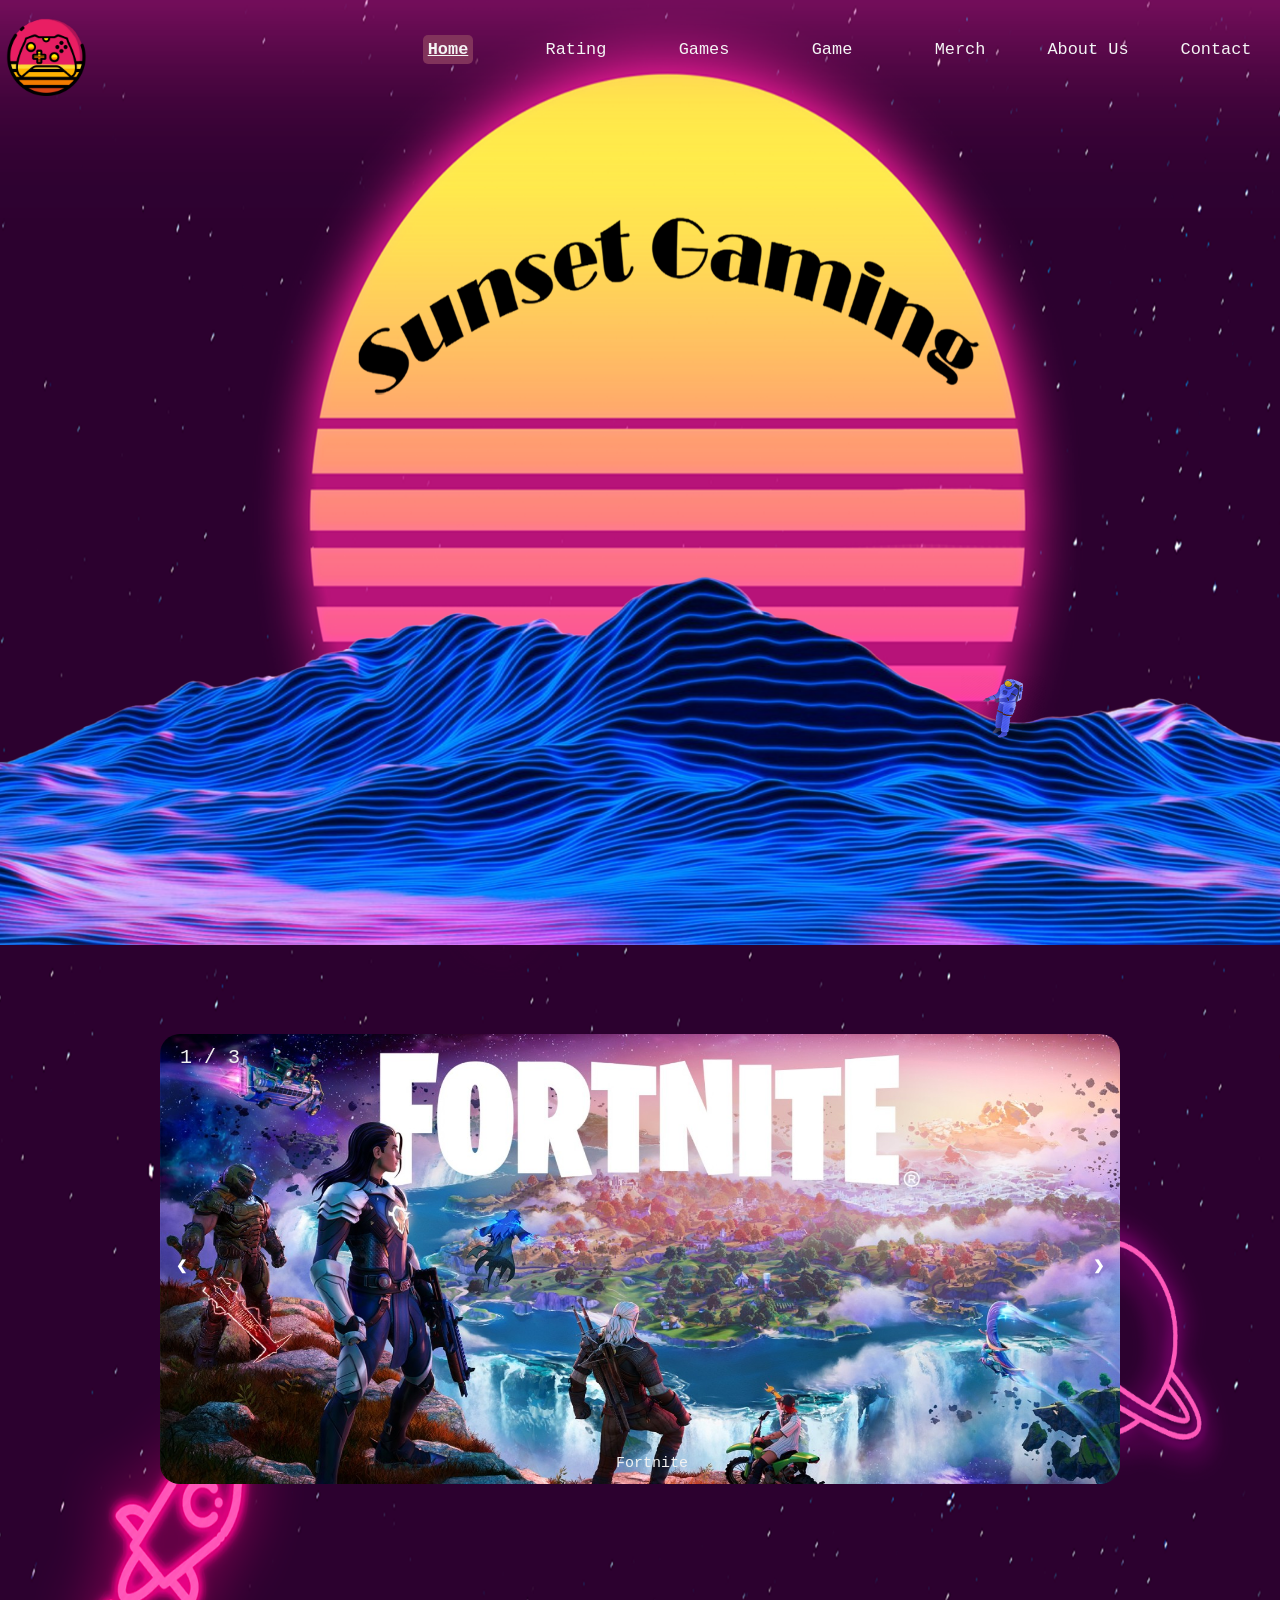
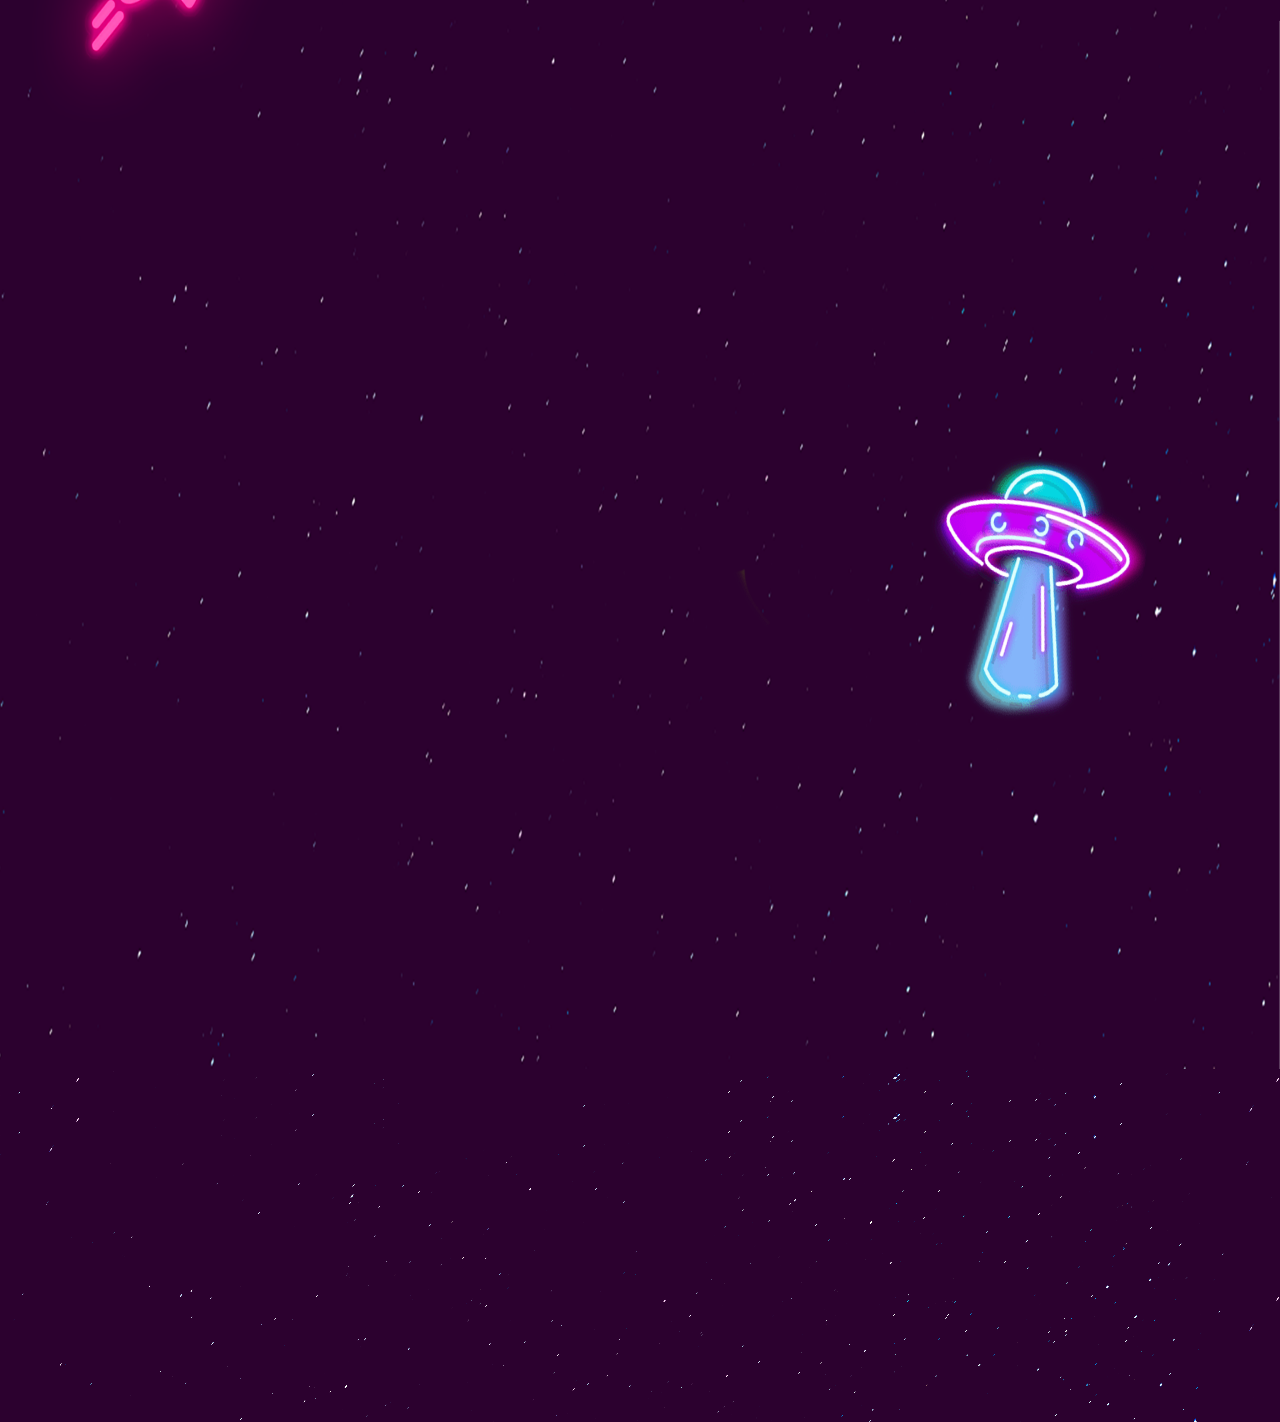
==== index.html @ b44cbb12 "favicon index" ====
<!DOCTYPE html>
<html lang="en">
<head>
    <meta charset="UTF-8">
    <meta http-equiv="X-UA-Compatible" content="IE=edge">
    <meta name="viewport" content="width=device-width, initial-scale=1.0">
    <meta name="description" content="ALA periode 2">
    <meta name="author" content="Lucas, Dani, Colin, Casper, Tehan">
    <meta name="keywords" content="">
    <script src="js/main.js"></script>
    <link rel="stylesheet" type="text/css" href="css/main.css">
    <link id="favicon" rel="shortcut icon" type="image/png" href="images/favicon.png">
    <link rel="stylesheet" href="https://cdnjs.cloudflare.com/ajax/libs/font-awesome/6.2.0/css/all.min.css">
    <title>ALA periode 2</title>
    <link rel="stylesheet" href="css/main.css">
</head>
<body class="home">
    <header>
        <nav>
            <ul id="nav">
                <li class="nav" id="navLogo"><img src="images/Logo.png" id="logo" alt=""></li>
                <li class="nav" id="nav1Active"> <a href=""><b>Home</b></a></li>
                <li class="nav" id="nav2"> <a href="rating.html">Rating</a></li>
                <li class="nav" id="nav3"> <a href="games.html">Games</a></li>
                <li class="nav" id="nav4"> <a href="game.html">Game</a></li>
                <li class="nav" id="nav5"> <a href="merch.html">Merch</a></li>
                <li class="nav" id="nav6"> <a href="aboutUs.html">About Us</a></li>
                <li class="nav" id="nav7"> <a href="contact.html">Contact</a></li>
            </ul>
        </nav>
    </header>
    <main>
        <section>
            <article>
                <img src="images/background_ala2.png" id="berg">
            </article>
            <article class="slideshow-container">

                <article class="mySlides fade">
                  <p class="numbertext">1 / 3</p>
                  <img class="slideshowimg" src="images/fortnite.jpg">
                  <p class="text">Fortnite</p>
                </article>
                
                <article class="mySlides fade">
                  <p class="numbertext">2 / 3</p>
                  <img class="slideshowimg" src="images/mario.jpg">
                  <p class="text">Mario</p>
                </article>
                
                <article class="mySlides fade">
                  <p class="numbertext">3 / 3</p>
                  <img class="slideshowimg" src="images/subwaysurfer.jpg">
                  <p class="text">Subway Surfer</p>
                </article>
                
                <a class="prev" onclick="plusSlides(-1)">❮</a>
                <a class="next" onclick="plusSlides(1)">❯</a>
                
            </article>
                <article class="dotsslideshow" style="text-align:center">
                  <span class="dot" onclick="currentSlide(1)"></span> 
                  <span class="dot" onclick="currentSlide(2)"></span> 
                  <span class="dot" onclick="currentSlide(3)"></span> 
                </article>
        </section>
    </main>
    <footer class="footer1">
        <article class="footer3">
            <img src="images/stars.png">
        </article>

        <article class="footer-content">
            <h3><b>Sunset Gaming</b></h3>
            <p>Al onze contact gegevens kunt u hier onder vinden.</p>
            <ul class="socials">
                <li><a href="#"><i class="fab fa-facebook-f"></i></a></li>
                <li><a href="#"><i class="fab fa-twitter"></i></a></li>
                <li><a href="#"><i class="fab fa-google-plus"></i></a></li>
                <li><a href="#"><i class="fab fa-youtube"></i></a></li>
                <li><a href="#"><i class="fab fa-linkedin"></i></a></li>
            </ul>
        </article>
        <article class="footer-bottom">
            <p><b>Copyright &copy;2023 SunsetGaming</b></p>
        </article>
    </footer>
    <script>
        let slideIndex = 1;
        showSlides(slideIndex);
    </script>
</body>
---- css/main.css ----
*{
    margin: 0;
    padding: 0;
}

body{
    font-family: monospace;
}

/* ~~~~~~~~~~~~~~~~~~~~~~~~~~~~~~~~~~~~~~~~~~~~~~~~~~~~~~~~~~~~~~~~~~~~~~~~~~~~~~~~~~~~~~~~~~~~~~~~~~~~~~~~~~~~~~~~~~~~~~~~~~~~~~~~~~~~~~~~~~~~~~~~~~*/

/* ------------------------------------------------------------- Header --------------------------------------------------------------- */

#logo{
    width: 7.5vw;
}

header{
    position: sticky;
    top: 0;
    padding-bottom: 3vh;
    z-index: 10;
}

header nav ul{
    display: grid;
    grid-template-columns: repeat(10, 10vw);
    grid-template-rows: repeat(1, 11vh);
    align-items: center;
}

header nav ul li{
    list-style: none;
} 

header nav ul #nav1 :hover, #nav2 :hover, #nav3 :hover, #nav4 :hover, #nav5 :hover, #nav6 :hover, #nav7 :hover{
    padding: 5px;
    background-color: #81335B;
    border-radius: 5px;
}

header nav ul li a:hover{
    font-size: 1.5em;
}

header nav ul #nav1 a, #nav2 a, #nav2Active a, #nav3 a, #nav3Active a, #nav4 a, #nav4Active a, #nav5 a, #nav5Active a, #nav6 a, #nav6Active a, #nav7 a, #nav7Active a{
    color: whitesmoke;
    font-size: 1.3em;
}

#nav1 a, #nav2 a, #nav3 a, #nav4 a, #nav5 a, #nav6 a, #nav7 a{
    text-decoration: none;
}

header nav ul #nav1Active a{
    color: whitesmoke;
    font-size: 1.3em;
}

#navlogo{
    grid-column: 1;
    grid-row: 1;
    place-self: center;
}

#nav1{
    grid-column: 4;
    grid-row: 1;
    place-self: center;
}

#nav1Active{
    grid-column: 4;
    grid-row: 1;
    place-self: center;
    font-style: underline;
    background-color: #81335B;
    padding: 5px;
    border-radius: 5px;
    color: whitesmoke;
}

#nav2{
    grid-column: 5;
    grid-row: 1;
    place-self: center;
}

#nav2Active{
    grid-column: 5;
    grid-row: 1;
    place-self: center;
    font-style: underline;
    background-color: #81335B;
    padding: 5px;
    border-radius: 5px;
    color: whitesmoke;
}

#nav3{
    grid-column: 6;
    grid-row: 1;
    place-self: center;
}

#nav3Active{
    grid-column: 6;
    grid-row: 1;
    place-self: center;
    font-style: underline;
    background-color: #81335B;
    padding: 5px;
    border-radius: 5px;
    color: whitesmoke;
}

#nav4{
    grid-column: 7;
    grid-row: 1;
    place-self: center;
}

#nav4Active{
    grid-column: 7;
    grid-row: 1;
    place-self: center;
    font-style: underline;
    background-color: #81335B;
    padding: 5px;
    border-radius: 5px;
    color: whitesmoke;
}

#nav5{
    grid-column: 8;
    grid-row: 1;
    place-self: center;
}

#nav5Active{
    grid-column: 8;
    grid-row: 1;
    place-self: center;
    font-style: underline;
    background-color: #81335B;
    padding: 5px;
    border-radius: 5px;
    color: whitesmoke;
}

#nav6{
    grid-column: 9;
    grid-row: 1;
    place-self: center;
}

#nav6Active{
    grid-column: 9;
    grid-row: 1;
    place-self: center;
    font-style: underline;
    background-color: #81335B;
    padding: 5px;
    border-radius: 5px;
    color: whitesmoke;
}

#nav7{
    grid-column: 10;
    grid-row: 1;
    place-self: center;
}

#nav7Active{
    grid-column: 10;
    grid-row: 1;
    place-self: center;
    font-style: underline;
    background-color: #81335B;
    padding: 5px;
    border-radius: 5px;
    color: whitesmoke;
}

/* Einde Header */

/* ---------------------------------------------------- Main -------------------------------------------------------------------------- */

.home{
    background-image: url(../images/Sunsetgaming.png);
    background-size: 100% 100%;
    height: 300vh;
    background-repeat: no-repeat;
    overflow-x: hidden;
}

#berg{
    position: fixed;
    width: 110vw;
    height: 60%;
    top: 45vh;
    z-index: 2;
} 

main{
    box-sizing:border-box;
}

/* Einde Home Pagina */

/* -------------------------------------------------- Slideshow ------------------------------------------------------------------------ */

.slideshow-container {
    width: 75vw;
    position: relative;
    margin: auto;
    transform: translateY(200%);
    z-index: 1;
}

.dotsslideshow{
    transform: translateY(4250%);
}

.mySlides {
    display: none;
}

.prev, .next {
    cursor: pointer;
    position: absolute;
    top: 50%;
    width: auto;
    margin-top: -22px;
    padding: 16px;
    color: white;
    font-weight: bold;
    font-size: 18px;
    transition: 0.6s ease;
    border-radius: 0 3px 3px 0;
    user-select: none;
}

.next {
    right: 0;
    border-radius: 3px 0 0 3px;
}

.prev:hover, .next:hover {
    background-color: rgba(0,0,0,0.8);
}

.text {
    color: #f2f2f2;
    font-size: 15px;
    padding: 8px 12px;
    position: absolute;
    bottom: 8px;
    width: 100%;
    text-align: center;
}

.numbertext {
    color: #f2f2f2;
    font-size: 20px;
    padding: 12px 20px;
    position: absolute;
    top: 0;
}

.dot {
    cursor: pointer;
    height: 15px;
    width: 15px;
    margin: 0 2px;
    background-color: orange;
    border-radius: 50%;
    display: inline-block;
    transition: background-color 0.6s ease;
}

.active, .dot:hover {
    background-color: yellow;
}

.fade {
    animation-name: fade;
    animation-duration: 1.5s;
}

@keyframes fade {
    from {opacity: .4}
    to {opacity: 1}
}

.slideshowimg{
    width: 75vw;
    height: 50vh;
    border-radius: 20px;
}

/* Einde Main Home*/

/* -------------------------------------------------------- Rating Tabel ---------------------------------------------------- */

.ratingtable > table{
    border: 2px solid #ffdd00;
}

.headerrating{
    font-size: 3rem;
    color: #ffdd00;
    display: flex;
    align-items: center;
    justify-content: center;
    padding: 2vh;
}

.linkrating{
    text-decoration: none;
    color: #ffdd00;
}

th{
    font-size: 30px;
}

th, td{
    padding: 2vh;
    border-radius: 5px;
    height: 10vh;
    width: 30vw;
}

table{
    display: flex;
    align-items: center;
    justify-content: center;
    padding: 2vh;
    width: 90vw;
    height: 153vh;
    margin-left: 5vw;
    background-image: url(../images/stars.png);
    border-radius: 30px;
}

/* Einde Rating Tabel */

/* ----------------------------------------------------------- Pagina Selector -------------------------------------------------------- */

.paginaselector{
    display: flex;
    flex-direction: row;
    justify-content: space-evenly;
    height: 5vh;
    align-items: center;
}

.navrating{
    display: flex;
    align-items: center;
    justify-content: center;
    font-size: 1rem;
    color: #ffdd00;
    text-decoration: none;
    height: 4vh;
    width: 4vh;
    background-color: orange;
    border-radius: 50%;
}

.containerrating{
    width: 20vw;
    transform: translateX(350%);
    border: #ffdd00 2px solid;
    background-color: #ffdd00;
    margin-top: 3vh;
    border-radius: 30px;
}

/* ----------------------------------------------------------- Scrollbar -------------------------------------------------------------- */

::-webkit-scrollbar {
    background-color: #2D012F;
    width: 20px;
  }
  
  ::-webkit-scrollbar-track {
    box-shadow: inset 0 0 5px #680B53; 
    border-radius: 10px;
  }
   
  ::-webkit-scrollbar-thumb {
    background: #680B53;
    border-radius: 10px;
  }

/* Einde Scrollbar */

/* -------------------------------------------------------------- Game Pagina ---------------------------------------------------------------- */

.descriptionall{
    display: flex;
    justify-content: center;
    align-items: center;
    gap: 5vh;
    color: white;
    margin-top: 5vh;
}

.descriptioninfo{
    display: flex;
    flex-direction: column;
    border: black 2px solid;
    border-radius: 1rem;
    height: auto;
    align-items: center;
    width: 30vw;
}

.imgdemo{
    border-radius: 1rem;
    width: 60vw;
    height: 60vh;
}

.imgdescription{
    width: 30vw;
    border-radius: 1rem;
    border: black 2px solid;
    object-fit: cover;
}

.informatie{
    font-size: 2rem;
}

.alldemo{
    position: relative;
}

.textinimage{
    position: absolute;
    top: 60vh;
    left: 25vw;
}

/* --------------------------------------------------------------Rating geven ---------------------------------------------------------- */

.ratingmain{
    display: flex;
    flex-direction: column;
    justify-content: center;
    align-items: center;
}

.ratingh1{
    font-size: 3rem;
    color: white;
}

.ratingall{
    display: flex;
    align-items: center;
    justify-content: space-around;
    border: black 2px solid;
    border-radius: 2rem;
    width: 50vw;
    height: 30vh;
    background-color: #f2f2f2;
    margin: 5vh;
}

.ratingleeg{
    background-color: #f2f2f2;
}

.ratinggoed{
    background-color: #8CBEFF;
}

.ratingslecht{
    background-color: #F88888;
}

#geefrating{
    border-radius: 1rem;
    padding-left: 5vw;
    height: 10vw;
    width: 25vw;
}

.ratinggeven{
    display: flex;
    align-items: center;
    justify-content: center;
    flex-direction: column;
    border: gray 2px solid;
    border-radius: 1rem;
    height: 10vh;
    width: 10vw;
    padding: 0 2vh 0 2vh;
    background-color: white;
}

/* Einde rating geven */

/* -------------------------------------------------------------- Games ----------------------------------------------------------------- */

.containergames{
    width: 90vw;
    padding-left: 5vw;
}

.gamescard{
    width: 15vw;
    height: 25vh;
    display: flex;
    align-items: center;
    flex-direction: column;
    margin: 2vh;
    border: #F88888 2px solid;
    background-image: url(../images/stars.png);
}

.gameimg{
    width: 15vw;
    object-fit: cover;
}

.vijfcards{
    display: flex;
    justify-content: center;
}

.gamescard > a{
    text-decoration: none;
}

.titelgames{
    font-size: 1.5em;
    color: #ffdd00 ;
}

@media only screen and (max-width: 800px) {
    .vijfcards {
        flex-direction: column;
    }
    .gamescard{
        width: 80vw;
        height: 35vh;
    }
    .gameimg{
        width: 80vw;
        height: 28vh;
        object-fit: cover;
    }
  }

/* -------------------------------------------------------------- Footer --------------------------------------------------------------- */

.footer1 {
    background: rgb(43, 0, 30);
    width: 100vw;
    padding-top: 40px;
    color: white;
    position: relative;
    height: 35vh;
    top: 230vh;
    background-image: url(../images/stars.png);
    z-index: 5;
}

.footer2{
    background: rgb(43, 0, 30);
    width: 100vw;
    padding-top: 40px;
    color: white;
    position: relative;
    margin-top: 10vh;
}

.footer3{
     z-index: 4;
     position: fixed;
}

.footer-contact{
    background: rgb(43, 0, 30);
    width: 100vw;
    padding-top: 40px;
    color: white;
    position: relative;
    margin-top: 10vh;
    bottom: 14vh;
}

.footer-content{
    display: flex;
    align-items: center;
    justify-content: center;
    flex-direction: column;
    text-align: center;
}

.footer-content h3{
    font-size: 1.8rem;
    font-weight: 400;
    text-transform: capitalize;
    line-height: 3rem;
}

.footer-content p{
    max-width: 500px;
    margin: 10px auto;
    line-height: 28px;
    font-size: 14px;
}

.socials{
    list-style: none;
    display: flex;
    align-items: center;
    justify-content: center;
    margin: 1rem 0 3rem 0;
}

.socials li{
    margin: 0 10px;
}

.socials a{
    text-decoration: none;
    color: white;
}

.socials a i{
    font-size: 1.1rem;
    transition: color .4s ease;
}

.socials a:hover{
    color: rgb(117, 0, 82);
}

.footer-bottom{
    background-image: url(../images/stars.png);
    width: 100vw;
    padding: 20px 0;
    text-align: center;
}

.footer-bottom1{
    width: 100vw;
    padding: 20px 0;
    text-align: center;
    background: rgb(32, 0, 23);
    position: relative;
    bottom: 6vh;
}

.footer-bottom-contact{
    width: 100vw;
    padding: 20px 0;
    text-align: center;
    background: rgb(32, 0, 23);
    position: relative;
    bottom: 7vh;
}

.footer-bottom p{
    font-size: 14px;
    word-spacing: 2px;
    text-transform: capitalize;
}
/* ----------------------------------------------------------- About Us Page ---------------------------------------------------------- */
.container{
  height: 100vh;
  width: 100vw;
  max-height: 800px;
  max-width: 1280px;
  min-height: 600px;
  min-width: 1000px;
  display: flex;
  justify-content: space-around;
  align-items: center;
  margin: 0 auto;
}
.border{
  height: 369px;
  width: 290px;
  background: transparent;
  border-radius: 10px;
  transition: border 1s;
  position: relative;
}

.card{
  height: 379px;
  width: 300px;
  background: grey;
  border-radius: 10px;
  transition: background 0.8s;
  overflow: hidden;
  background: black;
  box-shadow: 0 70px 63px -60px #000000;
  display: flex;
  justify-content: center;
  align-items: center;
  position: relative;
}
.card0{
  background: url('../images/about\ us\ page\ Casper.jpg') center center no-repeat;
  background-size: 300px;
}
  .card0:hover{
    background: url('../images/about\ us\ page\ Casper.jpg') center center no-repeat;
    background-size: 600px;
  }
  .card0:hover .border h2, .border p{
      opacity: 1;
    }
    .fa{
      opacity: 1;
    }
.card1{
  background: url('../images/about\ us\ page\ Colin.jpg') center center no-repeat;
  background-size: 300px;
}
  .card1:hover{
    background: url('../images/about\ us\ page\ Colin.jpg') top center no-repeat;
    background-size: 600px;
  }
  .card1:hover .border h2, .border p{
      opacity: 1;
    }
    .fa{
      opacity: 1;
    }
.card2{
  background: url('../images/about\ us\ page\ Dani.jpg') center center no-repeat;
  background-size: 300px;
}
  .card2:hover{
    background: url('../images/about\ us\ page\ Dani.jpg') center left no-repeat;
    background-size: 600px;
  }
    .card2:hover .border h2, .border p{
      opacity: 1;
    }
    .fa{
      opacity: 1;
    }

    .card3{
    background: url('https://i.pinimg.com/originals/ee/85/08/ee850842e68cfcf6e3943c048f45c6d1.jpg') center center no-repeat;
    background-size: 300px;
    }
    .card3:hover{
        background: url('https://i.pinimg.com/originals/ee/85/08/ee850842e68cfcf6e3943c048f45c6d1.jpg') left center no-repeat;
        background-size: 600px;
    }
    .card3:hover .border h2, .border p{
        opacity: 1;
        }
        .fa{
        opacity: 1;
        }
    .card4{
        background: url('../images/about\ us\ page\ Tehan.jpg') bottom center no-repeat;
        background-size: 300px;
        }
        .card4:hover{
          background: url('../images/about\ us\ page\ Tehan.jpg') bottom center no-repeat;
          background-size: 600px;
        }
        .card4:hover .border h2, .border p{
             opacity: 1;
          }
          .fa{
            opacity: 1;
          }
.border h2, .border p{
  font-family: 'Courier New', Courier, monospace;
  color: white;
  margin: 20px;
  opacity: 0;
  transition: opacity 1s;
}
.fa{
  opacity: 0;
  transition: opacity 1s;
}

/* ------------------------------------------------------- Background all pages ------------------------------------------------------- */

.background{
    background-image: url(../images/background_ala3.png);
    background-size: 100% 100%;
    height: auto;
    background-repeat: no-repeat;
    background-attachment: fixed;
    overflow-x: hidden;
}

.background1{
    background-image: url(../images/background_ala3.png);
    background-size: 100% 100%;
    background-repeat: no-repeat;
    background-attachment: fixed;
    overflow-x: hidden;
}

.background-contact{
    background-image: url(../images/background_ala3.png);
    max-height: 100vh;
    background-repeat: no-repeat;
    background-attachment: fixed;
    overflow-x: hidden;
}


/* Contact pagina */

.contact{
    display: flex;
    justify-content: center;
    gap: 2vw;

}

#contact-box{
    width: 15vw;
    height: 15vw;
    background-image: linear-gradient(to right, rgb(105, 0, 66), rgb(116, 0, 96));
    z-index: 4;
    border-radius: 1vw;
}

#map{
    font-size: 4rem;
    list-style: none;
    text-align: center;
    padding: 1vw;
    
}

#map a{
    background: -moz-linear-gradient(top, #ffdd00 0%, #ff0084 100%);
    background: -webkit-linear-gradient(top, #ffdd00 0%, #ff0084 100%);
    background: linear-gradient(to top, #ffdd00 0%, #ff0084 100%);
    -webkit-background-clip: text;
    -moz-background-clip: text;
    background-clip: text;
    -webkit-text-fill-color: transparent;
    text-shadow: 2px 2px 2px rgb(0, 0, 0);
    
}

#contact-box1{
    font-size: 1.4rem;
    text-align: center;
    color: rgb(124, 59, 113);
    text-shadow: 1px 1px 2px rgb(0, 0, 0);
}

#contact-box2{
    font-size: 1rem;
    padding: 1vw;
    text-align: center;
    color: rgb(255, 211, 246);
    text-shadow: 1px 1px 2px rgb(0, 0, 0);
}

.text-box{
    display: flex;
    justify-content: center;
}

#text-box{
    width: 60vw;
    height: 27vw;
    background-color: #5b004c;
    z-index: 3;
    position: relative;
    text-align: center;
    bottom: 10vh;
    left: 19vw;
    border-radius: 2vw;
}

#contact-text{
    font-size: 2rem;
    position: relative;
    top: 10vh;
    padding: 1vw;
    color: rgb(124, 59, 113);
    text-shadow: 1px 1px 2px rgb(0, 0, 0);
}

#voornaam{
    position: relative;
    top: 6vw;
    right: 1vw;
    font-size: 1.3rem;
    width: 15vw;
    border-top: none;
    border-right: none;
    border-left: none;
    color: rgb(200, 200, 200);
    text-shadow: 1px 1px 2px rgb(0, 0, 0);
    border-bottom: #900067 solid 2px;
    background-color: #5b004c;
}

#voornaam:focus{
    outline: none;
}

#achternaam{
    position: relative;
    top: 10vw;
    right: 16.5vw;
    font-size: 1.3rem;
    width: 15vw;
    border-top: none;
    border-right: none;
    border-left: none;
    color: rgb(200, 200, 200);
    text-shadow: 1px 1px 2px rgb(0, 0, 0);
    border-bottom: #900067 solid 2px;
    background-color: #5b004c;
}

#achternaam:focus{
    outline: none;
}

#contact-mail{
    position: relative;
    top: 12vh;
    right: 12vw;
    font-size: 1.3rem;
    width: 20vw;
    border-top: none;
    border-right: none;
    border-left: none;
    color: rgb(200, 200, 200);
    text-shadow: 1px 1px 2px rgb(0, 0, 0);
    border-bottom: #900067 solid 2px;
    background-color: #5b004c;
}

#contact-mail:focus{
    outline: none;
}

#contact-form{
    position: relative;
    text-align: left;
    left: 3.5vw;
    top: 11.5vw;
    font-size: 1.3rem;
    width: 15vw;
    border-top: none;
    border-right: none;
    border-left: none;
    color: rgb(200, 200, 200);
    text-shadow: 1px 1px 2px rgb(0, 0, 0);
    border-bottom: #900067 solid 2px;
    background-color: #5b004c;
}

#contact-form:focus{
    outline: none;
}

::placeholder{
    color: rgb(200, 200, 200);
}

#contact-bericht{
    position: relative;
    top: 2.6vh;
    left: 8.5vw;
    font-size: 1.3rem;
    width: 20vw;
    height: 20vh;
    color: rgb(200, 200, 200);
    text-shadow: 1px 1px 2px rgb(0, 0, 0);
    border: #900067 solid 2px;
    background-color: #5b004c;
}

#contact-bericht:focus{
    outline: none;
}

#verzend{
    position: relative;
    left: 12vw;
    bottom: 4vh;
    padding: 15px 25px;
    font-size: 24px;
    cursor: pointer;
    text-align: center;
    text-decoration: none;
    outline: none;
    color: #fff;
    background: -moz-linear-gradient(top, #ffdd00 0%, #ff0084 100%);
    background: -webkit-linear-gradient(top, #ffdd00 0%, #ff0084 100%);
    background: linear-gradient(to top, #ffdd00 0%, #ff0084 100%);
    border: none;
    border-radius: 15px;
    box-shadow: 0 9px rgb(41, 41, 41);
}

#verzend:active {
    box-shadow: 0 5px rgb(0, 0, 0);
    transform: translateY(4px);
  }
---- css/main.css ----
*{
    margin: 0;
    padding: 0;
}

body{
    font-family: monospace;
}

/* ~~~~~~~~~~~~~~~~~~~~~~~~~~~~~~~~~~~~~~~~~~~~~~~~~~~~~~~~~~~~~~~~~~~~~~~~~~~~~~~~~~~~~~~~~~~~~~~~~~~~~~~~~~~~~~~~~~~~~~~~~~~~~~~~~~~~~~~~~~~~~~~~~~*/

/* ------------------------------------------------------------- Header --------------------------------------------------------------- */

#logo{
    width: 7.5vw;
}

header{
    position: sticky;
    top: 0;
    padding-bottom: 3vh;
    z-index: 10;
}

header nav ul{
    display: grid;
    grid-template-columns: repeat(10, 10vw);
    grid-template-rows: repeat(1, 11vh);
    align-items: center;
}

header nav ul li{
    list-style: none;
} 

header nav ul #nav1 :hover, #nav2 :hover, #nav3 :hover, #nav4 :hover, #nav5 :hover, #nav6 :hover, #nav7 :hover{
    padding: 5px;
    background-color: #81335B;
    border-radius: 5px;
}

header nav ul li a:hover{
    font-size: 1.5em;
}

header nav ul #nav1 a, #nav2 a, #nav2Active a, #nav3 a, #nav3Active a, #nav4 a, #nav4Active a, #nav5 a, #nav5Active a, #nav6 a, #nav6Active a, #nav7 a, #nav7Active a{
    color: whitesmoke;
    font-size: 1.3em;
}

#nav1 a, #nav2 a, #nav3 a, #nav4 a, #nav5 a, #nav6 a, #nav7 a{
    text-decoration: none;
}

header nav ul #nav1Active a{
    color: whitesmoke;
    font-size: 1.3em;
}

#navlogo{
    grid-column: 1;
    grid-row: 1;
    place-self: center;
}

#nav1{
    grid-column: 4;
    grid-row: 1;
    place-self: center;
}

#nav1Active{
    grid-column: 4;
    grid-row: 1;
    place-self: center;
    font-style: underline;
    background-color: #81335B;
    padding: 5px;
    border-radius: 5px;
    color: whitesmoke;
}

#nav2{
    grid-column: 5;
    grid-row: 1;
    place-self: center;
}

#nav2Active{
    grid-column: 5;
    grid-row: 1;
    place-self: center;
    font-style: underline;
    background-color: #81335B;
    padding: 5px;
    border-radius: 5px;
    color: whitesmoke;
}

#nav3{
    grid-column: 6;
    grid-row: 1;
    place-self: center;
}

#nav3Active{
    grid-column: 6;
    grid-row: 1;
    place-self: center;
    font-style: underline;
    background-color: #81335B;
    padding: 5px;
    border-radius: 5px;
    color: whitesmoke;
}

#nav4{
    grid-column: 7;
    grid-row: 1;
    place-self: center;
}

#nav4Active{
    grid-column: 7;
    grid-row: 1;
    place-self: center;
    font-style: underline;
    background-color: #81335B;
    padding: 5px;
    border-radius: 5px;
    color: whitesmoke;
}

#nav5{
    grid-column: 8;
    grid-row: 1;
    place-self: center;
}

#nav5Active{
    grid-column: 8;
    grid-row: 1;
    place-self: center;
    font-style: underline;
    background-color: #81335B;
    padding: 5px;
    border-radius: 5px;
    color: whitesmoke;
}

#nav6{
    grid-column: 9;
    grid-row: 1;
    place-self: center;
}

#nav6Active{
    grid-column: 9;
    grid-row: 1;
    place-self: center;
    font-style: underline;
    background-color: #81335B;
    padding: 5px;
    border-radius: 5px;
    color: whitesmoke;
}

#nav7{
    grid-column: 10;
    grid-row: 1;
    place-self: center;
}

#nav7Active{
    grid-column: 10;
    grid-row: 1;
    place-self: center;
    font-style: underline;
    background-color: #81335B;
    padding: 5px;
    border-radius: 5px;
    color: whitesmoke;
}

/* Einde Header */

/* ---------------------------------------------------- Main -------------------------------------------------------------------------- */

.home{
    background-image: url(../images/Sunsetgaming.png);
    background-size: 100% 100%;
    height: 300vh;
    background-repeat: no-repeat;
    overflow-x: hidden;
}

#berg{
    position: fixed;
    width: 110vw;
    height: 60%;
    top: 45vh;
    z-index: 2;
} 

main{
    box-sizing:border-box;
}

/* Einde Home Pagina */

/* -------------------------------------------------- Slideshow ------------------------------------------------------------------------ */

.slideshow-container {
    width: 75vw;
    position: relative;
    margin: auto;
    transform: translateY(200%);
    z-index: 1;
}

.dotsslideshow{
    transform: translateY(4250%);
}

.mySlides {
    display: none;
}

.prev, .next {
    cursor: pointer;
    position: absolute;
    top: 50%;
    width: auto;
    margin-top: -22px;
    padding: 16px;
    color: white;
    font-weight: bold;
    font-size: 18px;
    transition: 0.6s ease;
    border-radius: 0 3px 3px 0;
    user-select: none;
}

.next {
    right: 0;
    border-radius: 3px 0 0 3px;
}

.prev:hover, .next:hover {
    background-color: rgba(0,0,0,0.8);
}

.text {
    color: #f2f2f2;
    font-size: 15px;
    padding: 8px 12px;
    position: absolute;
    bottom: 8px;
    width: 100%;
    text-align: center;
}

.numbertext {
    color: #f2f2f2;
    font-size: 20px;
    padding: 12px 20px;
    position: absolute;
    top: 0;
}

.dot {
    cursor: pointer;
    height: 15px;
    width: 15px;
    margin: 0 2px;
    background-color: orange;
    border-radius: 50%;
    display: inline-block;
    transition: background-color 0.6s ease;
}

.active, .dot:hover {
    background-color: yellow;
}

.fade {
    animation-name: fade;
    animation-duration: 1.5s;
}

@keyframes fade {
    from {opacity: .4}
    to {opacity: 1}
}

.slideshowimg{
    width: 75vw;
    height: 50vh;
    border-radius: 20px;
}

/* Einde Main Home*/

/* -------------------------------------------------------- Rating Tabel ---------------------------------------------------- */

.ratingtable > table{
    border: 2px solid #ffdd00;
}

.headerrating{
    font-size: 3rem;
    color: #ffdd00;
    display: flex;
    align-items: center;
    justify-content: center;
    padding: 2vh;
}

.linkrating{
    text-decoration: none;
    color: #ffdd00;
}

th{
    font-size: 30px;
}

th, td{
    padding: 2vh;
    border-radius: 5px;
    height: 10vh;
    width: 30vw;
}

table{
    display: flex;
    align-items: center;
    justify-content: center;
    padding: 2vh;
    width: 90vw;
    height: 153vh;
    margin-left: 5vw;
    background-image: url(../images/stars.png);
    border-radius: 30px;
}

/* Einde Rating Tabel */

/* ----------------------------------------------------------- Pagina Selector -------------------------------------------------------- */

.paginaselector{
    display: flex;
    flex-direction: row;
    justify-content: space-evenly;
    height: 5vh;
    align-items: center;
}

.navrating{
    display: flex;
    align-items: center;
    justify-content: center;
    font-size: 1rem;
    color: #ffdd00;
    text-decoration: none;
    height: 4vh;
    width: 4vh;
    background-color: orange;
    border-radius: 50%;
}

.containerrating{
    width: 20vw;
    transform: translateX(350%);
    border: #ffdd00 2px solid;
    background-color: #ffdd00;
    margin-top: 3vh;
    border-radius: 30px;
}

/* ----------------------------------------------------------- Scrollbar -------------------------------------------------------------- */

::-webkit-scrollbar {
    background-color: #2D012F;
    width: 20px;
  }
  
  ::-webkit-scrollbar-track {
    box-shadow: inset 0 0 5px #680B53; 
    border-radius: 10px;
  }
   
  ::-webkit-scrollbar-thumb {
    background: #680B53;
    border-radius: 10px;
  }

/* Einde Scrollbar */

/* -------------------------------------------------------------- Game Pagina ---------------------------------------------------------------- */

.descriptionall{
    display: flex;
    justify-content: center;
    align-items: center;
    gap: 5vh;
    color: white;
    margin-top: 5vh;
}

.descriptioninfo{
    display: flex;
    flex-direction: column;
    border: black 2px solid;
    border-radius: 1rem;
    height: auto;
    align-items: center;
    width: 30vw;
}

.imgdemo{
    border-radius: 1rem;
    width: 60vw;
    height: 60vh;
}

.imgdescription{
    width: 30vw;
    border-radius: 1rem;
    border: black 2px solid;
    object-fit: cover;
}

.informatie{
    font-size: 2rem;
}

.alldemo{
    position: relative;
}

.textinimage{
    position: absolute;
    top: 60vh;
    left: 25vw;
}

/* --------------------------------------------------------------Rating geven ---------------------------------------------------------- */

.ratingmain{
    display: flex;
    flex-direction: column;
    justify-content: center;
    align-items: center;
}

.ratingh1{
    font-size: 3rem;
    color: white;
}

.ratingall{
    display: flex;
    align-items: center;
    justify-content: space-around;
    border: black 2px solid;
    border-radius: 2rem;
    width: 50vw;
    height: 30vh;
    background-color: #f2f2f2;
    margin: 5vh;
}

.ratingleeg{
    background-color: #f2f2f2;
}

.ratinggoed{
    background-color: #8CBEFF;
}

.ratingslecht{
    background-color: #F88888;
}

#geefrating{
    border-radius: 1rem;
    padding-left: 5vw;
    height: 10vw;
    width: 25vw;
}

.ratinggeven{
    display: flex;
    align-items: center;
    justify-content: center;
    flex-direction: column;
    border: gray 2px solid;
    border-radius: 1rem;
    height: 10vh;
    width: 10vw;
    padding: 0 2vh 0 2vh;
    background-color: white;
}

/* Einde rating geven */

/* -------------------------------------------------------------- Games ----------------------------------------------------------------- */

.containergames{
    width: 90vw;
    padding-left: 5vw;
}

.gamescard{
    width: 15vw;
    height: 25vh;
    display: flex;
    align-items: center;
    flex-direction: column;
    margin: 2vh;
    border: #F88888 2px solid;
    background-image: url(../images/stars.png);
}

.gameimg{
    width: 15vw;
    object-fit: cover;
}

.vijfcards{
    display: flex;
    justify-content: center;
}

.gamescard > a{
    text-decoration: none;
}

.titelgames{
    font-size: 1.5em;
    color: #ffdd00 ;
}

@media only screen and (max-width: 800px) {
    .vijfcards {
        flex-direction: column;
    }
    .gamescard{
        width: 80vw;
        height: 35vh;
    }
    .gameimg{
        width: 80vw;
        height: 28vh;
        object-fit: cover;
    }
  }

/* -------------------------------------------------------------- Footer --------------------------------------------------------------- */

.footer1 {
    background: rgb(43, 0, 30);
    width: 100vw;
    padding-top: 40px;
    color: white;
    position: relative;
    height: 35vh;
    top: 230vh;
    background-image: url(../images/stars.png);
    z-index: 5;
}

.footer2{
    background: rgb(43, 0, 30);
    width: 100vw;
    padding-top: 40px;
    color: white;
    position: relative;
    margin-top: 10vh;
}

.footer3{
     z-index: 4;
     position: fixed;
}

.footer-contact{
    background: rgb(43, 0, 30);
    width: 100vw;
    padding-top: 40px;
    color: white;
    position: relative;
    margin-top: 10vh;
    bottom: 14vh;
}

.footer-content{
    display: flex;
    align-items: center;
    justify-content: center;
    flex-direction: column;
    text-align: center;
}

.footer-content h3{
    font-size: 1.8rem;
    font-weight: 400;
    text-transform: capitalize;
    line-height: 3rem;
}

.footer-content p{
    max-width: 500px;
    margin: 10px auto;
    line-height: 28px;
    font-size: 14px;
}

.socials{
    list-style: none;
    display: flex;
    align-items: center;
    justify-content: center;
    margin: 1rem 0 3rem 0;
}

.socials li{
    margin: 0 10px;
}

.socials a{
    text-decoration: none;
    color: white;
}

.socials a i{
    font-size: 1.1rem;
    transition: color .4s ease;
}

.socials a:hover{
    color: rgb(117, 0, 82);
}

.footer-bottom{
    background-image: url(../images/stars.png);
    width: 100vw;
    padding: 20px 0;
    text-align: center;
}

.footer-bottom1{
    width: 100vw;
    padding: 20px 0;
    text-align: center;
    background: rgb(32, 0, 23);
    position: relative;
    bottom: 6vh;
}

.footer-bottom-contact{
    width: 100vw;
    padding: 20px 0;
    text-align: center;
    background: rgb(32, 0, 23);
    position: relative;
    bottom: 7vh;
}

.footer-bottom p{
    font-size: 14px;
    word-spacing: 2px;
    text-transform: capitalize;
}
/* ----------------------------------------------------------- About Us Page ---------------------------------------------------------- */
.container{
  height: 100vh;
  width: 100vw;
  max-height: 800px;
  max-width: 1280px;
  min-height: 600px;
  min-width: 1000px;
  display: flex;
  justify-content: space-around;
  align-items: center;
  margin: 0 auto;
}
.border{
  height: 369px;
  width: 290px;
  background: transparent;
  border-radius: 10px;
  transition: border 1s;
  position: relative;
}

.card{
  height: 379px;
  width: 300px;
  background: grey;
  border-radius: 10px;
  transition: background 0.8s;
  overflow: hidden;
  background: black;
  box-shadow: 0 70px 63px -60px #000000;
  display: flex;
  justify-content: center;
  align-items: center;
  position: relative;
}
.card0{
  background: url('../images/about\ us\ page\ Casper.jpg') center center no-repeat;
  background-size: 300px;
}
  .card0:hover{
    background: url('../images/about\ us\ page\ Casper.jpg') center center no-repeat;
    background-size: 600px;
  }
  .card0:hover .border h2, .border p{
      opacity: 1;
    }
    .fa{
      opacity: 1;
    }
.card1{
  background: url('../images/about\ us\ page\ Colin.jpg') center center no-repeat;
  background-size: 300px;
}
  .card1:hover{
    background: url('../images/about\ us\ page\ Colin.jpg') top center no-repeat;
    background-size: 600px;
  }
  .card1:hover .border h2, .border p{
      opacity: 1;
    }
    .fa{
      opacity: 1;
    }
.card2{
  background: url('../images/about\ us\ page\ Dani.jpg') center center no-repeat;
  background-size: 300px;
}
  .card2:hover{
    background: url('../images/about\ us\ page\ Dani.jpg') center left no-repeat;
    background-size: 600px;
  }
    .card2:hover .border h2, .border p{
      opacity: 1;
    }
    .fa{
      opacity: 1;
    }

    .card3{
    background: url('https://i.pinimg.com/originals/ee/85/08/ee850842e68cfcf6e3943c048f45c6d1.jpg') center center no-repeat;
    background-size: 300px;
    }
    .card3:hover{
        background: url('https://i.pinimg.com/originals/ee/85/08/ee850842e68cfcf6e3943c048f45c6d1.jpg') left center no-repeat;
        background-size: 600px;
    }
    .card3:hover .border h2, .border p{
        opacity: 1;
        }
        .fa{
        opacity: 1;
        }
    .card4{
        background: url('../images/about\ us\ page\ Tehan.jpg') bottom center no-repeat;
        background-size: 300px;
        }
        .card4:hover{
          background: url('../images/about\ us\ page\ Tehan.jpg') bottom center no-repeat;
          background-size: 600px;
        }
        .card4:hover .border h2, .border p{
             opacity: 1;
          }
          .fa{
            opacity: 1;
          }
.border h2, .border p{
  font-family: 'Courier New', Courier, monospace;
  color: white;
  margin: 20px;
  opacity: 0;
  transition: opacity 1s;
}
.fa{
  opacity: 0;
  transition: opacity 1s;
}

/* ------------------------------------------------------- Background all pages ------------------------------------------------------- */

.background{
    background-image: url(../images/background_ala3.png);
    background-size: 100% 100%;
    height: auto;
    background-repeat: no-repeat;
    background-attachment: fixed;
    overflow-x: hidden;
}

.background1{
    background-image: url(../images/background_ala3.png);
    background-size: 100% 100%;
    background-repeat: no-repeat;
    background-attachment: fixed;
    overflow-x: hidden;
}

.background-contact{
    background-image: url(../images/background_ala3.png);
    max-height: 100vh;
    background-repeat: no-repeat;
    background-attachment: fixed;
    overflow-x: hidden;
}


/* Contact pagina */

.contact{
    display: flex;
    justify-content: center;
    gap: 2vw;

}

#contact-box{
    width: 15vw;
    height: 15vw;
    background-image: linear-gradient(to right, rgb(105, 0, 66), rgb(116, 0, 96));
    z-index: 4;
    border-radius: 1vw;
}

#map{
    font-size: 4rem;
    list-style: none;
    text-align: center;
    padding: 1vw;
    
}

#map a{
    background: -moz-linear-gradient(top, #ffdd00 0%, #ff0084 100%);
    background: -webkit-linear-gradient(top, #ffdd00 0%, #ff0084 100%);
    background: linear-gradient(to top, #ffdd00 0%, #ff0084 100%);
    -webkit-background-clip: text;
    -moz-background-clip: text;
    background-clip: text;
    -webkit-text-fill-color: transparent;
    text-shadow: 2px 2px 2px rgb(0, 0, 0);
    
}

#contact-box1{
    font-size: 1.4rem;
    text-align: center;
    color: rgb(124, 59, 113);
    text-shadow: 1px 1px 2px rgb(0, 0, 0);
}

#contact-box2{
    font-size: 1rem;
    padding: 1vw;
    text-align: center;
    color: rgb(255, 211, 246);
    text-shadow: 1px 1px 2px rgb(0, 0, 0);
}

.text-box{
    display: flex;
    justify-content: center;
}

#text-box{
    width: 60vw;
    height: 27vw;
    background-color: #5b004c;
    z-index: 3;
    position: relative;
    text-align: center;
    bottom: 10vh;
    left: 19vw;
    border-radius: 2vw;
}

#contact-text{
    font-size: 2rem;
    position: relative;
    top: 10vh;
    padding: 1vw;
    color: rgb(124, 59, 113);
    text-shadow: 1px 1px 2px rgb(0, 0, 0);
}

#voornaam{
    position: relative;
    top: 6vw;
    right: 1vw;
    font-size: 1.3rem;
    width: 15vw;
    border-top: none;
    border-right: none;
    border-left: none;
    color: rgb(200, 200, 200);
    text-shadow: 1px 1px 2px rgb(0, 0, 0);
    border-bottom: #900067 solid 2px;
    background-color: #5b004c;
}

#voornaam:focus{
    outline: none;
}

#achternaam{
    position: relative;
    top: 10vw;
    right: 16.5vw;
    font-size: 1.3rem;
    width: 15vw;
    border-top: none;
    border-right: none;
    border-left: none;
    color: rgb(200, 200, 200);
    text-shadow: 1px 1px 2px rgb(0, 0, 0);
    border-bottom: #900067 solid 2px;
    background-color: #5b004c;
}

#achternaam:focus{
    outline: none;
}

#contact-mail{
    position: relative;
    top: 12vh;
    right: 12vw;
    font-size: 1.3rem;
    width: 20vw;
    border-top: none;
    border-right: none;
    border-left: none;
    color: rgb(200, 200, 200);
    text-shadow: 1px 1px 2px rgb(0, 0, 0);
    border-bottom: #900067 solid 2px;
    background-color: #5b004c;
}

#contact-mail:focus{
    outline: none;
}

#contact-form{
    position: relative;
    text-align: left;
    left: 3.5vw;
    top: 11.5vw;
    font-size: 1.3rem;
    width: 15vw;
    border-top: none;
    border-right: none;
    border-left: none;
    color: rgb(200, 200, 200);
    text-shadow: 1px 1px 2px rgb(0, 0, 0);
    border-bottom: #900067 solid 2px;
    background-color: #5b004c;
}

#contact-form:focus{
    outline: none;
}

::placeholder{
    color: rgb(200, 200, 200);
}

#contact-bericht{
    position: relative;
    top: 2.6vh;
    left: 8.5vw;
    font-size: 1.3rem;
    width: 20vw;
    height: 20vh;
    color: rgb(200, 200, 200);
    text-shadow: 1px 1px 2px rgb(0, 0, 0);
    border: #900067 solid 2px;
    background-color: #5b004c;
}

#contact-bericht:focus{
    outline: none;
}

#verzend{
    position: relative;
    left: 12vw;
    bottom: 4vh;
    padding: 15px 25px;
    font-size: 24px;
    cursor: pointer;
    text-align: center;
    text-decoration: none;
    outline: none;
    color: #fff;
    background: -moz-linear-gradient(top, #ffdd00 0%, #ff0084 100%);
    background: -webkit-linear-gradient(top, #ffdd00 0%, #ff0084 100%);
    background: linear-gradient(to top, #ffdd00 0%, #ff0084 100%);
    border: none;
    border-radius: 15px;
    box-shadow: 0 9px rgb(41, 41, 41);
}

#verzend:active {
    box-shadow: 0 5px rgb(0, 0, 0);
    transform: translateY(4px);
  }
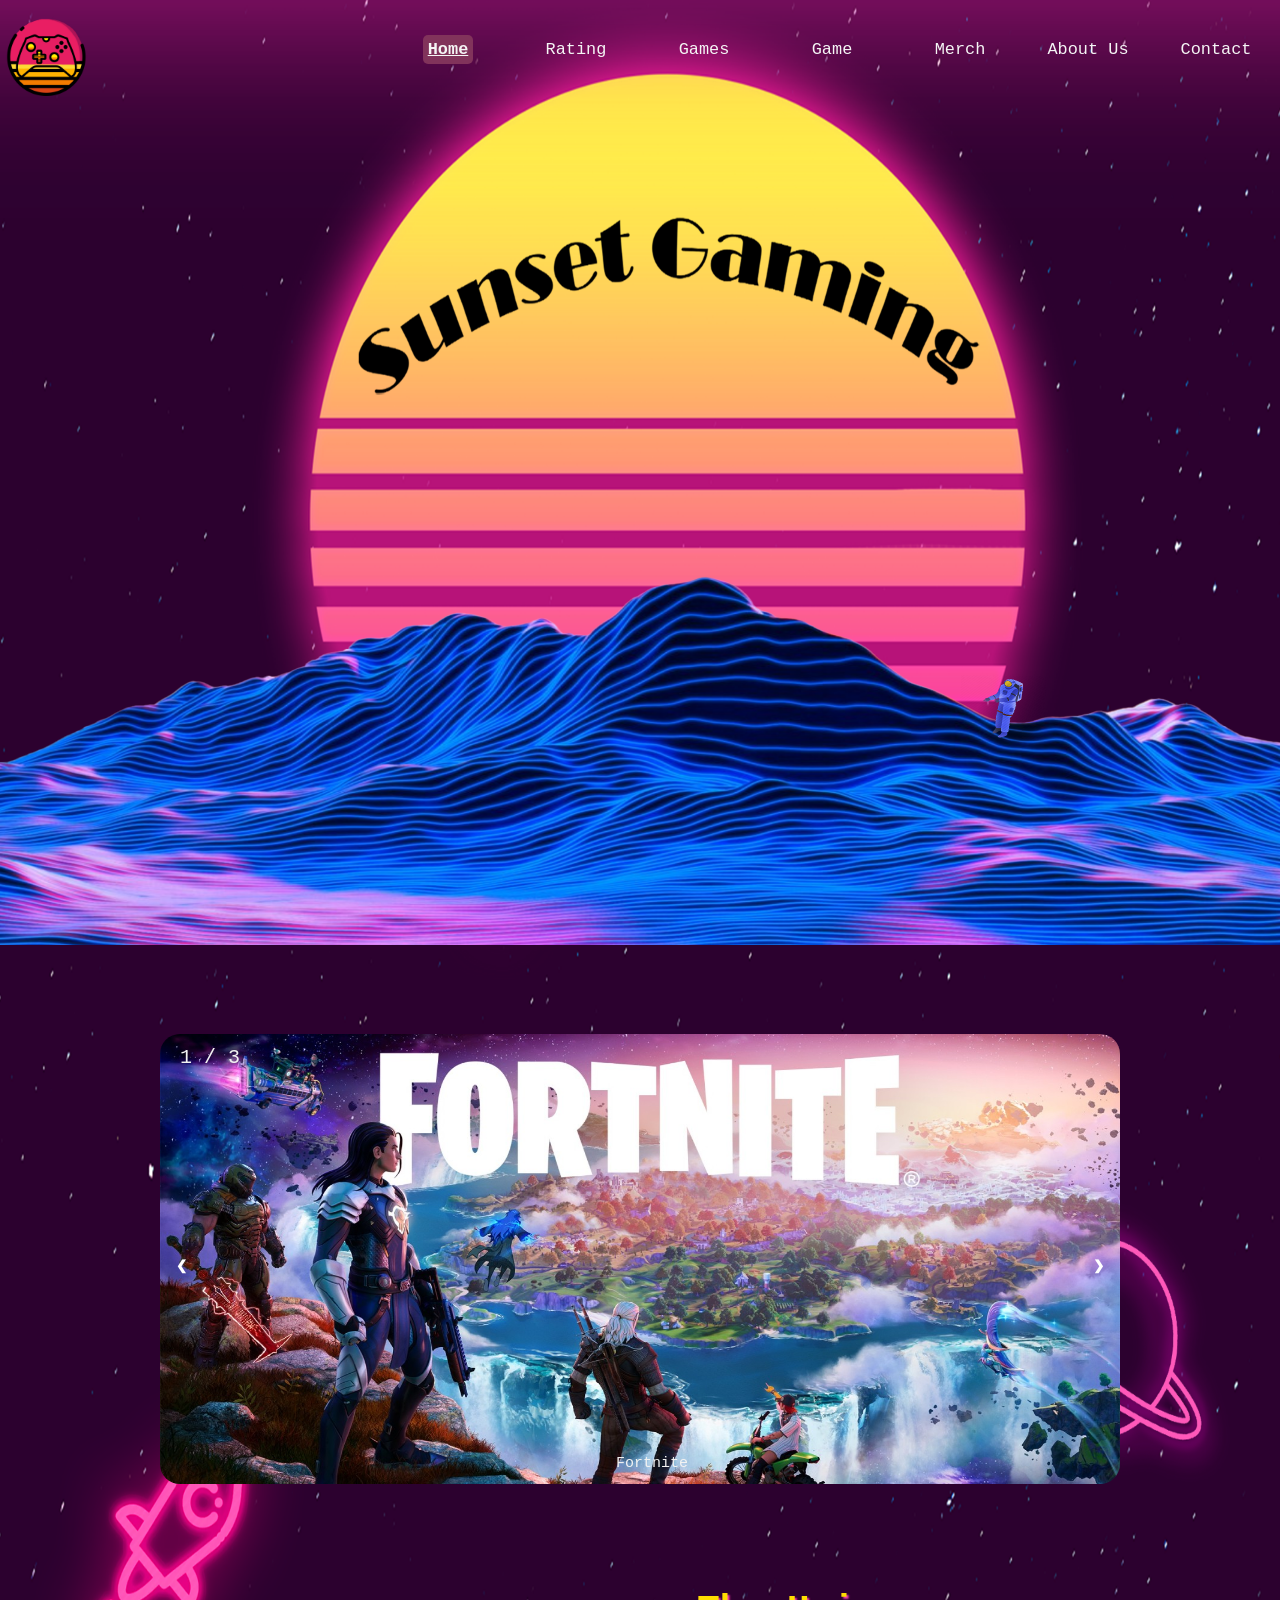
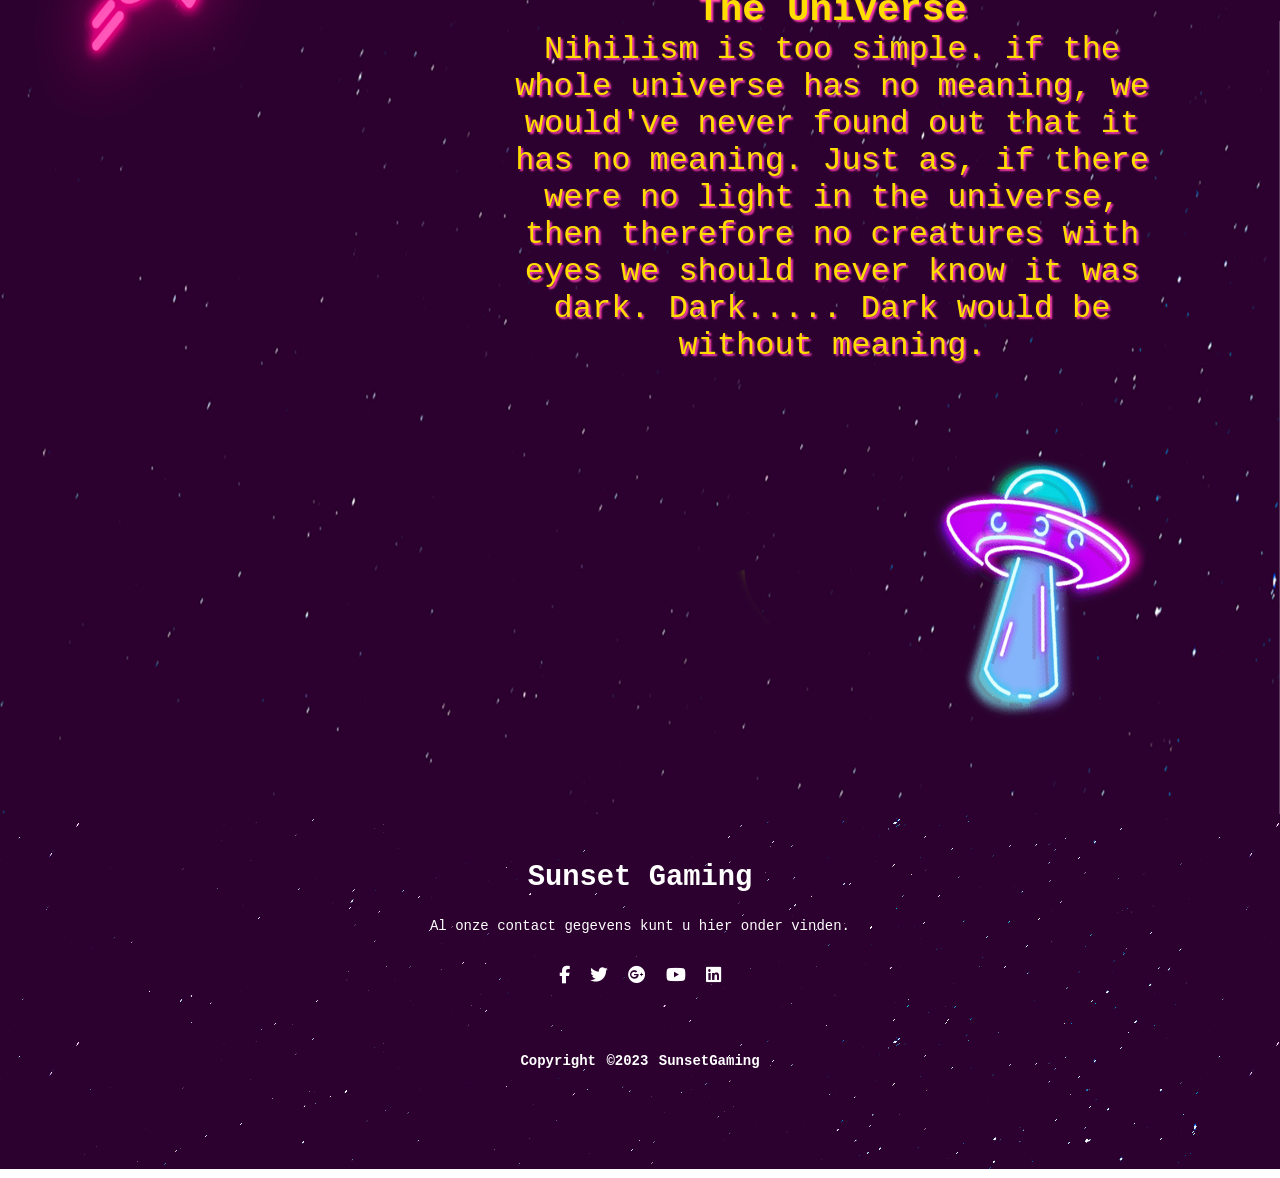
==== commit fe00964e: "text" ====
--- a/index.html
+++ b/index.html
@@ -34,6 +34,7 @@
             <article>
                 <img src="images/background_ala2.png" id="berg">
             </article>
+            <a href="games.html">
             <article class="slideshow-container">
 
                 <article class="mySlides fade">
@@ -63,6 +64,16 @@
                   <span class="dot" onclick="currentSlide(2)"></span> 
                   <span class="dot" onclick="currentSlide(3)"></span> 
                 </article>
+            </a>
+
+            <article id="home-text">
+                <h1>The Universe</h1>
+                <p>
+                    Nihilism is too simple. if the whole universe has no meaning, we would've never found out that it has no meaning.
+                    Just as, if there were no light in the universe, then therefore no creatures with eyes we should never know
+                    it was dark. Dark..... Dark would be without meaning.
+                </p>
+            </article>
         </section>
     </main>
     <footer class="footer1">
--- a/css/main.css
+++ b/css/main.css
@@ -7,9 +7,50 @@
     font-family: monospace;
 }
 
-/* ~~~~~~~~~~~~~~~~~~~~~~~~~~~~~~~~~~~~~~~~~~~~~~~~~~~~~~~~~~~~~~~~~~~~~~~~~~~~~~~~~~~~~~~~~~~~~~~~~~~~~~~~~~~~~~~~~~~~~~~~~~~~~~~~~~~~~~~~~~~~~~~~~~*/
+/* ------------------------------------------------------- Background all pages ------------------------------------------------------- */
+
+.background{
+    background-image: url(../images/background_ala3.png);
+    background-size: 100% 100%;
+    height: auto;
+    background-repeat: no-repeat;
+    background-attachment: fixed;
+    overflow-x: hidden;
+}
+
+.background1{
+    background-image: url(../images/background_ala3.png);
+    background-size: 100% 100%;
+    background-repeat: no-repeat;
+    background-attachment: fixed;
+    overflow-x: hidden;
+}
+
+.background-contact{
+    background-image: url(../images/background_ala3.png);
+    max-height: 100vh;
+    background-repeat: no-repeat;
+    background-attachment: fixed;
+    overflow-x: hidden;
+}
+
 
 /* ------------------------------------------------------------- Header --------------------------------------------------------------- */
+
+.hamburger{
+    cursor: pointer;
+}
+
+.bar{
+    display: block;
+    width: 25px;
+    height: 30px;
+    margin: 5px auto;
+    -webkit-transition: all 0.3s ease-in-out;
+    transition: all 0.3s ease-in-out;
+    color: white;
+    z-index: 11;
+}
 
 #logo{
     width: 7.5vw;
@@ -20,6 +61,7 @@
     top: 0;
     padding-bottom: 3vh;
     z-index: 10;
+
 }
 
 header nav ul{
@@ -206,7 +248,135 @@
     box-sizing:border-box;
 }
 
+#home-text{
+    font-size: 2rem;
+    color:#ffdd00;
+    text-shadow: 2px 2px 2px #ff3eb2;
+    text-align: center;
+    position: relative;
+    top: 110vh;
+    left: 40vw;
+    width: 50vw;
+}
+
 /* Einde Home Pagina */
+
+/* -------------------------------------------------------------- Footer --------------------------------------------------------------- */
+
+.footer1 {
+    background: rgb(43, 0, 30);
+    width: 100vw;
+    padding-top: 40px;
+    color: white;
+    position: relative;
+    height: 35vh;
+    top: 160vh;
+    background-image: url(../images/stars.png);
+    z-index: 5;
+}
+
+.footer2{
+    background: rgb(43, 0, 30);
+    width: 100vw;
+    padding-top: 40px;
+    color: white;
+    position: relative;
+    margin-top: 10vh;
+}
+
+.footer3{
+     z-index: 4;
+     position: fixed;
+}
+
+.footer-contact{
+    background: rgb(43, 0, 30);
+    width: 100vw;
+    padding-top: 40px;
+    color: white;
+    position: relative;
+    margin-top: 10vh;
+    bottom: 14vh;
+}
+
+.footer-content{
+    display: flex;
+    align-items: center;
+    justify-content: center;
+    flex-direction: column;
+    text-align: center;
+}
+
+.footer-content h3{
+    font-size: 1.8rem;
+    font-weight: 400;
+    text-transform: capitalize;
+    line-height: 3rem;
+}
+
+.footer-content p{
+    max-width: 500px;
+    margin: 10px auto;
+    line-height: 28px;
+    font-size: 14px;
+}
+
+.socials{
+    list-style: none;
+    display: flex;
+    align-items: center;
+    justify-content: center;
+    margin: 1rem 0 3rem 0;
+}
+
+.socials li{
+    margin: 0 10px;
+}
+
+.socials a{
+    text-decoration: none;
+    color: white;
+}
+
+.socials a i{
+    font-size: 1.1rem;
+    transition: color .4s ease;
+}
+
+.socials a:hover{
+    color: rgb(117, 0, 82);
+}
+
+.footer-bottom{
+    background-image: url(../images/stars.png);
+    width: 100vw;
+    padding: 20px 0;
+    text-align: center;
+}
+
+.footer-bottom1{
+    width: 100vw;
+    padding: 20px 0;
+    text-align: center;
+    background: rgb(32, 0, 23);
+    position: relative;
+    bottom: 6vh;
+}
+
+.footer-bottom-contact{
+    width: 100vw;
+    padding: 20px 0;
+    text-align: center;
+    background: rgb(32, 0, 23);
+    position: relative;
+    bottom: 7vh;
+}
+
+.footer-bottom p{
+    font-size: 14px;
+    word-spacing: 2px;
+    text-transform: capitalize;
+}
 
 /* -------------------------------------------------- Slideshow ------------------------------------------------------------------------ */
 
@@ -303,7 +473,7 @@
 
 /* -------------------------------------------------------- Rating Tabel ---------------------------------------------------- */
 
-.ratingtable > table{
+.artiratingtable > table{
     border: 2px solid #ffdd00;
 }
 
@@ -322,12 +492,17 @@
 }
 
 th{
-    font-size: 30px;
+    font-size: 3vw;
+    padding-top: 2vh;
+}
+
+td{
+    font-size: 2.5vw;
+    text-align: center;
 }
 
 th, td{
     padding: 2vh;
-    border-radius: 5px;
     height: 10vh;
     width: 30vw;
 }
@@ -338,7 +513,7 @@
     justify-content: center;
     padding: 2vh;
     width: 90vw;
-    height: 153vh;
+    height: auto;
     margin-left: 5vw;
     background-image: url(../images/stars.png);
     border-radius: 30px;
@@ -354,6 +529,12 @@
     justify-content: space-evenly;
     height: 5vh;
     align-items: center;
+}
+
+.selectorpositie{
+    display: flex;
+    justify-content: end;
+    padding-right: 5vh;
 }
 
 .navrating{
@@ -366,16 +547,15 @@
     height: 4vh;
     width: 4vh;
     background-color: orange;
-    border-radius: 50%;
-}
-
-.containerrating{
+    border-radius: 30px;
+}
+
+.containerpaginaselect{
     width: 20vw;
-    transform: translateX(350%);
     border: #ffdd00 2px solid;
     background-color: #ffdd00;
     margin-top: 3vh;
-    border-radius: 30px;
+    border-radius: 15px;
 }
 
 /* ----------------------------------------------------------- Scrollbar -------------------------------------------------------------- */
@@ -445,7 +625,7 @@
     left: 25vw;
 }
 
-/* --------------------------------------------------------------Rating geven ---------------------------------------------------------- */
+/* -------------------------------------------------------------- Rating geven ---------------------------------------------------------- */
 
 .ratingmain{
     display: flex;
@@ -519,7 +699,7 @@
     align-items: center;
     flex-direction: column;
     margin: 2vh;
-    border: #F88888 2px solid;
+    border: #ffdd00 2px solid;
     background-image: url(../images/stars.png);
 }
 
@@ -557,123 +737,8 @@
     }
   }
 
-/* -------------------------------------------------------------- Footer --------------------------------------------------------------- */
-
-.footer1 {
-    background: rgb(43, 0, 30);
-    width: 100vw;
-    padding-top: 40px;
-    color: white;
-    position: relative;
-    height: 35vh;
-    top: 230vh;
-    background-image: url(../images/stars.png);
-    z-index: 5;
-}
-
-.footer2{
-    background: rgb(43, 0, 30);
-    width: 100vw;
-    padding-top: 40px;
-    color: white;
-    position: relative;
-    margin-top: 10vh;
-}
-
-.footer3{
-     z-index: 4;
-     position: fixed;
-}
-
-.footer-contact{
-    background: rgb(43, 0, 30);
-    width: 100vw;
-    padding-top: 40px;
-    color: white;
-    position: relative;
-    margin-top: 10vh;
-    bottom: 14vh;
-}
-
-.footer-content{
-    display: flex;
-    align-items: center;
-    justify-content: center;
-    flex-direction: column;
-    text-align: center;
-}
-
-.footer-content h3{
-    font-size: 1.8rem;
-    font-weight: 400;
-    text-transform: capitalize;
-    line-height: 3rem;
-}
-
-.footer-content p{
-    max-width: 500px;
-    margin: 10px auto;
-    line-height: 28px;
-    font-size: 14px;
-}
-
-.socials{
-    list-style: none;
-    display: flex;
-    align-items: center;
-    justify-content: center;
-    margin: 1rem 0 3rem 0;
-}
-
-.socials li{
-    margin: 0 10px;
-}
-
-.socials a{
-    text-decoration: none;
-    color: white;
-}
-
-.socials a i{
-    font-size: 1.1rem;
-    transition: color .4s ease;
-}
-
-.socials a:hover{
-    color: rgb(117, 0, 82);
-}
-
-.footer-bottom{
-    background-image: url(../images/stars.png);
-    width: 100vw;
-    padding: 20px 0;
-    text-align: center;
-}
-
-.footer-bottom1{
-    width: 100vw;
-    padding: 20px 0;
-    text-align: center;
-    background: rgb(32, 0, 23);
-    position: relative;
-    bottom: 6vh;
-}
-
-.footer-bottom-contact{
-    width: 100vw;
-    padding: 20px 0;
-    text-align: center;
-    background: rgb(32, 0, 23);
-    position: relative;
-    bottom: 7vh;
-}
-
-.footer-bottom p{
-    font-size: 14px;
-    word-spacing: 2px;
-    text-transform: capitalize;
-}
 /* ----------------------------------------------------------- About Us Page ---------------------------------------------------------- */
+
 .container{
   height: 100vh;
   width: 100vw;
@@ -686,6 +751,7 @@
   align-items: center;
   margin: 0 auto;
 }
+
 .border{
   height: 369px;
   width: 290px;
@@ -709,45 +775,57 @@
   align-items: center;
   position: relative;
 }
+
 .card0{
   background: url('../images/about\ us\ page\ Casper.jpg') center center no-repeat;
   background-size: 300px;
 }
+
   .card0:hover{
     background: url('../images/about\ us\ page\ Casper.jpg') center center no-repeat;
     background-size: 600px;
   }
+
   .card0:hover .border h2, .border p{
       opacity: 1;
     }
+
     .fa{
       opacity: 1;
     }
+
 .card1{
   background: url('../images/about\ us\ page\ Colin.jpg') center center no-repeat;
   background-size: 300px;
 }
+
   .card1:hover{
     background: url('../images/about\ us\ page\ Colin.jpg') top center no-repeat;
     background-size: 600px;
   }
+
   .card1:hover .border h2, .border p{
       opacity: 1;
     }
+
     .fa{
       opacity: 1;
     }
+
 .card2{
   background: url('../images/about\ us\ page\ Dani.jpg') center center no-repeat;
   background-size: 300px;
 }
+
   .card2:hover{
     background: url('../images/about\ us\ page\ Dani.jpg') center left no-repeat;
     background-size: 600px;
   }
+
     .card2:hover .border h2, .border p{
       opacity: 1;
     }
+
     .fa{
       opacity: 1;
     }
@@ -756,30 +834,69 @@
     background: url('https://i.pinimg.com/originals/ee/85/08/ee850842e68cfcf6e3943c048f45c6d1.jpg') center center no-repeat;
     background-size: 300px;
     }
+
     .card3:hover{
         background: url('https://i.pinimg.com/originals/ee/85/08/ee850842e68cfcf6e3943c048f45c6d1.jpg') left center no-repeat;
         background-size: 600px;
     }
+
     .card3:hover .border h2, .border p{
         opacity: 1;
         }
+
         .fa{
         opacity: 1;
         }
+<<<<<<< HEAD
+        .card4{
+            background: url('../images/about\ us\ page\ Tehan.jpg') bottom center no-repeat;
+            background-size: 300px;
+            }
+            .card4:hover{
+              background: url('../images/about\ us\ page\ Tehan.jpg') bottom center no-repeat;
+              background-size: 600px;
+            }
+            .card4:hover .border h2, .border p{
+                 opacity: 1;
+              }
+              .fa{
+                opacity: 1;
+              }
+              .card5{
+                background: url('../images/game.jpeg') bottom center no-repeat;
+                background-size: 600px;
+                }
+                .card5:hover{
+                  background: url('../images/game.jpeg') bottom center no-repeat;
+                  background-size: 800px;
+                }
+                .card5:hover .border h2, .border p{
+                     opacity: 1;
+                  }
+                  .fa{
+                    opacity: 1;
+                  }
+=======
+
     .card4{
         background: url('../images/about\ us\ page\ Tehan.jpg') bottom center no-repeat;
         background-size: 300px;
         }
+
         .card4:hover{
           background: url('../images/about\ us\ page\ Tehan.jpg') bottom center no-repeat;
           background-size: 600px;
         }
+
         .card4:hover .border h2, .border p{
              opacity: 1;
           }
+
           .fa{
             opacity: 1;
           }
+
+>>>>>>> 00e8dce6540e77fdaaa5e83027e734cba7135807
 .border h2, .border p{
   font-family: 'Courier New', Courier, monospace;
   color: white;
@@ -787,40 +904,13 @@
   opacity: 0;
   transition: opacity 1s;
 }
+
 .fa{
   opacity: 0;
   transition: opacity 1s;
 }
 
-/* ------------------------------------------------------- Background all pages ------------------------------------------------------- */
-
-.background{
-    background-image: url(../images/background_ala3.png);
-    background-size: 100% 100%;
-    height: auto;
-    background-repeat: no-repeat;
-    background-attachment: fixed;
-    overflow-x: hidden;
-}
-
-.background1{
-    background-image: url(../images/background_ala3.png);
-    background-size: 100% 100%;
-    background-repeat: no-repeat;
-    background-attachment: fixed;
-    overflow-x: hidden;
-}
-
-.background-contact{
-    background-image: url(../images/background_ala3.png);
-    max-height: 100vh;
-    background-repeat: no-repeat;
-    background-attachment: fixed;
-    overflow-x: hidden;
-}
-
-
-/* Contact pagina */
+/* ----------------------------------------------------- Contact pagina --------------------------------------------------------------- */
 
 .contact{
     display: flex;
@@ -853,7 +943,6 @@
     -moz-background-clip: text;
     background-clip: text;
     -webkit-text-fill-color: transparent;
-    text-shadow: 2px 2px 2px rgb(0, 0, 0);
     
 }
 
@@ -1018,4 +1107,63 @@
 #verzend:active {
     box-shadow: 0 5px rgb(0, 0, 0);
     transform: translateY(4px);
+  } 
+
+/* ---------------------------------------------- Responsive Query's -------------------------------------------------------- */
+
+  @media only screen and (max-width: 768px) {
+
+/* -------------------------------------------------- Burger Menu -------------------------------------------------------- */
+
+    .hamburger{
+        display: block;
+    }
+
+    .hamburger.active .bar:nth-child(2){
+        opacity: 0;
+    }
+
+    .hamburger.active .bar:nth-child(1){
+        transform: translateY(8px) rotate(45deg);
+    }
+
+    .hamburger.active .bar:nth-child(3){
+        transform: translateY(-8px) rotate(-45deg);
+    }
+
+    .nav-menu{
+        position: fixed;
+        left: -120%;
+        gap: 0;
+        flex-direction: column;
+        width: 60%;
+        text-align: center;
+        transition: 0.3s;
+    }
+
+    .nav-item{
+        margin: 16px 0;
+    }
+
+    .nav-menu.active{
+        left: 0;
+    }
+
+    
+/* -------------------------------------------------- Rating Pagina -------------------------------------------------------- */
+
+
+
+
+
+
+
+
+
+
+
+
+
+/* -------------------------------------------------- Games Pagina -------------------------------------------------------- */
+
   }
--- a/css/main.css
+++ b/css/main.css
@@ -7,9 +7,50 @@
     font-family: monospace;
 }
 
-/* ~~~~~~~~~~~~~~~~~~~~~~~~~~~~~~~~~~~~~~~~~~~~~~~~~~~~~~~~~~~~~~~~~~~~~~~~~~~~~~~~~~~~~~~~~~~~~~~~~~~~~~~~~~~~~~~~~~~~~~~~~~~~~~~~~~~~~~~~~~~~~~~~~~*/
+/* ------------------------------------------------------- Background all pages ------------------------------------------------------- */
+
+.background{
+    background-image: url(../images/background_ala3.png);
+    background-size: 100% 100%;
+    height: auto;
+    background-repeat: no-repeat;
+    background-attachment: fixed;
+    overflow-x: hidden;
+}
+
+.background1{
+    background-image: url(../images/background_ala3.png);
+    background-size: 100% 100%;
+    background-repeat: no-repeat;
+    background-attachment: fixed;
+    overflow-x: hidden;
+}
+
+.background-contact{
+    background-image: url(../images/background_ala3.png);
+    max-height: 100vh;
+    background-repeat: no-repeat;
+    background-attachment: fixed;
+    overflow-x: hidden;
+}
+
 
 /* ------------------------------------------------------------- Header --------------------------------------------------------------- */
+
+.hamburger{
+    cursor: pointer;
+}
+
+.bar{
+    display: block;
+    width: 25px;
+    height: 30px;
+    margin: 5px auto;
+    -webkit-transition: all 0.3s ease-in-out;
+    transition: all 0.3s ease-in-out;
+    color: white;
+    z-index: 11;
+}
 
 #logo{
     width: 7.5vw;
@@ -20,6 +61,7 @@
     top: 0;
     padding-bottom: 3vh;
     z-index: 10;
+
 }
 
 header nav ul{
@@ -206,7 +248,135 @@
     box-sizing:border-box;
 }
 
+#home-text{
+    font-size: 2rem;
+    color:#ffdd00;
+    text-shadow: 2px 2px 2px #ff3eb2;
+    text-align: center;
+    position: relative;
+    top: 110vh;
+    left: 40vw;
+    width: 50vw;
+}
+
 /* Einde Home Pagina */
+
+/* -------------------------------------------------------------- Footer --------------------------------------------------------------- */
+
+.footer1 {
+    background: rgb(43, 0, 30);
+    width: 100vw;
+    padding-top: 40px;
+    color: white;
+    position: relative;
+    height: 35vh;
+    top: 160vh;
+    background-image: url(../images/stars.png);
+    z-index: 5;
+}
+
+.footer2{
+    background: rgb(43, 0, 30);
+    width: 100vw;
+    padding-top: 40px;
+    color: white;
+    position: relative;
+    margin-top: 10vh;
+}
+
+.footer3{
+     z-index: 4;
+     position: fixed;
+}
+
+.footer-contact{
+    background: rgb(43, 0, 30);
+    width: 100vw;
+    padding-top: 40px;
+    color: white;
+    position: relative;
+    margin-top: 10vh;
+    bottom: 14vh;
+}
+
+.footer-content{
+    display: flex;
+    align-items: center;
+    justify-content: center;
+    flex-direction: column;
+    text-align: center;
+}
+
+.footer-content h3{
+    font-size: 1.8rem;
+    font-weight: 400;
+    text-transform: capitalize;
+    line-height: 3rem;
+}
+
+.footer-content p{
+    max-width: 500px;
+    margin: 10px auto;
+    line-height: 28px;
+    font-size: 14px;
+}
+
+.socials{
+    list-style: none;
+    display: flex;
+    align-items: center;
+    justify-content: center;
+    margin: 1rem 0 3rem 0;
+}
+
+.socials li{
+    margin: 0 10px;
+}
+
+.socials a{
+    text-decoration: none;
+    color: white;
+}
+
+.socials a i{
+    font-size: 1.1rem;
+    transition: color .4s ease;
+}
+
+.socials a:hover{
+    color: rgb(117, 0, 82);
+}
+
+.footer-bottom{
+    background-image: url(../images/stars.png);
+    width: 100vw;
+    padding: 20px 0;
+    text-align: center;
+}
+
+.footer-bottom1{
+    width: 100vw;
+    padding: 20px 0;
+    text-align: center;
+    background: rgb(32, 0, 23);
+    position: relative;
+    bottom: 6vh;
+}
+
+.footer-bottom-contact{
+    width: 100vw;
+    padding: 20px 0;
+    text-align: center;
+    background: rgb(32, 0, 23);
+    position: relative;
+    bottom: 7vh;
+}
+
+.footer-bottom p{
+    font-size: 14px;
+    word-spacing: 2px;
+    text-transform: capitalize;
+}
 
 /* -------------------------------------------------- Slideshow ------------------------------------------------------------------------ */
 
@@ -303,7 +473,7 @@
 
 /* -------------------------------------------------------- Rating Tabel ---------------------------------------------------- */
 
-.ratingtable > table{
+.artiratingtable > table{
     border: 2px solid #ffdd00;
 }
 
@@ -322,12 +492,17 @@
 }
 
 th{
-    font-size: 30px;
+    font-size: 3vw;
+    padding-top: 2vh;
+}
+
+td{
+    font-size: 2.5vw;
+    text-align: center;
 }
 
 th, td{
     padding: 2vh;
-    border-radius: 5px;
     height: 10vh;
     width: 30vw;
 }
@@ -338,7 +513,7 @@
     justify-content: center;
     padding: 2vh;
     width: 90vw;
-    height: 153vh;
+    height: auto;
     margin-left: 5vw;
     background-image: url(../images/stars.png);
     border-radius: 30px;
@@ -354,6 +529,12 @@
     justify-content: space-evenly;
     height: 5vh;
     align-items: center;
+}
+
+.selectorpositie{
+    display: flex;
+    justify-content: end;
+    padding-right: 5vh;
 }
 
 .navrating{
@@ -366,16 +547,15 @@
     height: 4vh;
     width: 4vh;
     background-color: orange;
-    border-radius: 50%;
-}
-
-.containerrating{
+    border-radius: 30px;
+}
+
+.containerpaginaselect{
     width: 20vw;
-    transform: translateX(350%);
     border: #ffdd00 2px solid;
     background-color: #ffdd00;
     margin-top: 3vh;
-    border-radius: 30px;
+    border-radius: 15px;
 }
 
 /* ----------------------------------------------------------- Scrollbar -------------------------------------------------------------- */
@@ -445,7 +625,7 @@
     left: 25vw;
 }
 
-/* --------------------------------------------------------------Rating geven ---------------------------------------------------------- */
+/* -------------------------------------------------------------- Rating geven ---------------------------------------------------------- */
 
 .ratingmain{
     display: flex;
@@ -519,7 +699,7 @@
     align-items: center;
     flex-direction: column;
     margin: 2vh;
-    border: #F88888 2px solid;
+    border: #ffdd00 2px solid;
     background-image: url(../images/stars.png);
 }
 
@@ -557,123 +737,8 @@
     }
   }
 
-/* -------------------------------------------------------------- Footer --------------------------------------------------------------- */
-
-.footer1 {
-    background: rgb(43, 0, 30);
-    width: 100vw;
-    padding-top: 40px;
-    color: white;
-    position: relative;
-    height: 35vh;
-    top: 230vh;
-    background-image: url(../images/stars.png);
-    z-index: 5;
-}
-
-.footer2{
-    background: rgb(43, 0, 30);
-    width: 100vw;
-    padding-top: 40px;
-    color: white;
-    position: relative;
-    margin-top: 10vh;
-}
-
-.footer3{
-     z-index: 4;
-     position: fixed;
-}
-
-.footer-contact{
-    background: rgb(43, 0, 30);
-    width: 100vw;
-    padding-top: 40px;
-    color: white;
-    position: relative;
-    margin-top: 10vh;
-    bottom: 14vh;
-}
-
-.footer-content{
-    display: flex;
-    align-items: center;
-    justify-content: center;
-    flex-direction: column;
-    text-align: center;
-}
-
-.footer-content h3{
-    font-size: 1.8rem;
-    font-weight: 400;
-    text-transform: capitalize;
-    line-height: 3rem;
-}
-
-.footer-content p{
-    max-width: 500px;
-    margin: 10px auto;
-    line-height: 28px;
-    font-size: 14px;
-}
-
-.socials{
-    list-style: none;
-    display: flex;
-    align-items: center;
-    justify-content: center;
-    margin: 1rem 0 3rem 0;
-}
-
-.socials li{
-    margin: 0 10px;
-}
-
-.socials a{
-    text-decoration: none;
-    color: white;
-}
-
-.socials a i{
-    font-size: 1.1rem;
-    transition: color .4s ease;
-}
-
-.socials a:hover{
-    color: rgb(117, 0, 82);
-}
-
-.footer-bottom{
-    background-image: url(../images/stars.png);
-    width: 100vw;
-    padding: 20px 0;
-    text-align: center;
-}
-
-.footer-bottom1{
-    width: 100vw;
-    padding: 20px 0;
-    text-align: center;
-    background: rgb(32, 0, 23);
-    position: relative;
-    bottom: 6vh;
-}
-
-.footer-bottom-contact{
-    width: 100vw;
-    padding: 20px 0;
-    text-align: center;
-    background: rgb(32, 0, 23);
-    position: relative;
-    bottom: 7vh;
-}
-
-.footer-bottom p{
-    font-size: 14px;
-    word-spacing: 2px;
-    text-transform: capitalize;
-}
 /* ----------------------------------------------------------- About Us Page ---------------------------------------------------------- */
+
 .container{
   height: 100vh;
   width: 100vw;
@@ -686,6 +751,7 @@
   align-items: center;
   margin: 0 auto;
 }
+
 .border{
   height: 369px;
   width: 290px;
@@ -709,45 +775,57 @@
   align-items: center;
   position: relative;
 }
+
 .card0{
   background: url('../images/about\ us\ page\ Casper.jpg') center center no-repeat;
   background-size: 300px;
 }
+
   .card0:hover{
     background: url('../images/about\ us\ page\ Casper.jpg') center center no-repeat;
     background-size: 600px;
   }
+
   .card0:hover .border h2, .border p{
       opacity: 1;
     }
+
     .fa{
       opacity: 1;
     }
+
 .card1{
   background: url('../images/about\ us\ page\ Colin.jpg') center center no-repeat;
   background-size: 300px;
 }
+
   .card1:hover{
     background: url('../images/about\ us\ page\ Colin.jpg') top center no-repeat;
     background-size: 600px;
   }
+
   .card1:hover .border h2, .border p{
       opacity: 1;
     }
+
     .fa{
       opacity: 1;
     }
+
 .card2{
   background: url('../images/about\ us\ page\ Dani.jpg') center center no-repeat;
   background-size: 300px;
 }
+
   .card2:hover{
     background: url('../images/about\ us\ page\ Dani.jpg') center left no-repeat;
     background-size: 600px;
   }
+
     .card2:hover .border h2, .border p{
       opacity: 1;
     }
+
     .fa{
       opacity: 1;
     }
@@ -756,30 +834,69 @@
     background: url('https://i.pinimg.com/originals/ee/85/08/ee850842e68cfcf6e3943c048f45c6d1.jpg') center center no-repeat;
     background-size: 300px;
     }
+
     .card3:hover{
         background: url('https://i.pinimg.com/originals/ee/85/08/ee850842e68cfcf6e3943c048f45c6d1.jpg') left center no-repeat;
         background-size: 600px;
     }
+
     .card3:hover .border h2, .border p{
         opacity: 1;
         }
+
         .fa{
         opacity: 1;
         }
+<<<<<<< HEAD
+        .card4{
+            background: url('../images/about\ us\ page\ Tehan.jpg') bottom center no-repeat;
+            background-size: 300px;
+            }
+            .card4:hover{
+              background: url('../images/about\ us\ page\ Tehan.jpg') bottom center no-repeat;
+              background-size: 600px;
+            }
+            .card4:hover .border h2, .border p{
+                 opacity: 1;
+              }
+              .fa{
+                opacity: 1;
+              }
+              .card5{
+                background: url('../images/game.jpeg') bottom center no-repeat;
+                background-size: 600px;
+                }
+                .card5:hover{
+                  background: url('../images/game.jpeg') bottom center no-repeat;
+                  background-size: 800px;
+                }
+                .card5:hover .border h2, .border p{
+                     opacity: 1;
+                  }
+                  .fa{
+                    opacity: 1;
+                  }
+=======
+
     .card4{
         background: url('../images/about\ us\ page\ Tehan.jpg') bottom center no-repeat;
         background-size: 300px;
         }
+
         .card4:hover{
           background: url('../images/about\ us\ page\ Tehan.jpg') bottom center no-repeat;
           background-size: 600px;
         }
+
         .card4:hover .border h2, .border p{
              opacity: 1;
           }
+
           .fa{
             opacity: 1;
           }
+
+>>>>>>> 00e8dce6540e77fdaaa5e83027e734cba7135807
 .border h2, .border p{
   font-family: 'Courier New', Courier, monospace;
   color: white;
@@ -787,40 +904,13 @@
   opacity: 0;
   transition: opacity 1s;
 }
+
 .fa{
   opacity: 0;
   transition: opacity 1s;
 }
 
-/* ------------------------------------------------------- Background all pages ------------------------------------------------------- */
-
-.background{
-    background-image: url(../images/background_ala3.png);
-    background-size: 100% 100%;
-    height: auto;
-    background-repeat: no-repeat;
-    background-attachment: fixed;
-    overflow-x: hidden;
-}
-
-.background1{
-    background-image: url(../images/background_ala3.png);
-    background-size: 100% 100%;
-    background-repeat: no-repeat;
-    background-attachment: fixed;
-    overflow-x: hidden;
-}
-
-.background-contact{
-    background-image: url(../images/background_ala3.png);
-    max-height: 100vh;
-    background-repeat: no-repeat;
-    background-attachment: fixed;
-    overflow-x: hidden;
-}
-
-
-/* Contact pagina */
+/* ----------------------------------------------------- Contact pagina --------------------------------------------------------------- */
 
 .contact{
     display: flex;
@@ -853,7 +943,6 @@
     -moz-background-clip: text;
     background-clip: text;
     -webkit-text-fill-color: transparent;
-    text-shadow: 2px 2px 2px rgb(0, 0, 0);
     
 }
 
@@ -1018,4 +1107,63 @@
 #verzend:active {
     box-shadow: 0 5px rgb(0, 0, 0);
     transform: translateY(4px);
+  } 
+
+/* ---------------------------------------------- Responsive Query's -------------------------------------------------------- */
+
+  @media only screen and (max-width: 768px) {
+
+/* -------------------------------------------------- Burger Menu -------------------------------------------------------- */
+
+    .hamburger{
+        display: block;
+    }
+
+    .hamburger.active .bar:nth-child(2){
+        opacity: 0;
+    }
+
+    .hamburger.active .bar:nth-child(1){
+        transform: translateY(8px) rotate(45deg);
+    }
+
+    .hamburger.active .bar:nth-child(3){
+        transform: translateY(-8px) rotate(-45deg);
+    }
+
+    .nav-menu{
+        position: fixed;
+        left: -120%;
+        gap: 0;
+        flex-direction: column;
+        width: 60%;
+        text-align: center;
+        transition: 0.3s;
+    }
+
+    .nav-item{
+        margin: 16px 0;
+    }
+
+    .nav-menu.active{
+        left: 0;
+    }
+
+    
+/* -------------------------------------------------- Rating Pagina -------------------------------------------------------- */
+
+
+
+
+
+
+
+
+
+
+
+
+
+/* -------------------------------------------------- Games Pagina -------------------------------------------------------- */
+
   }
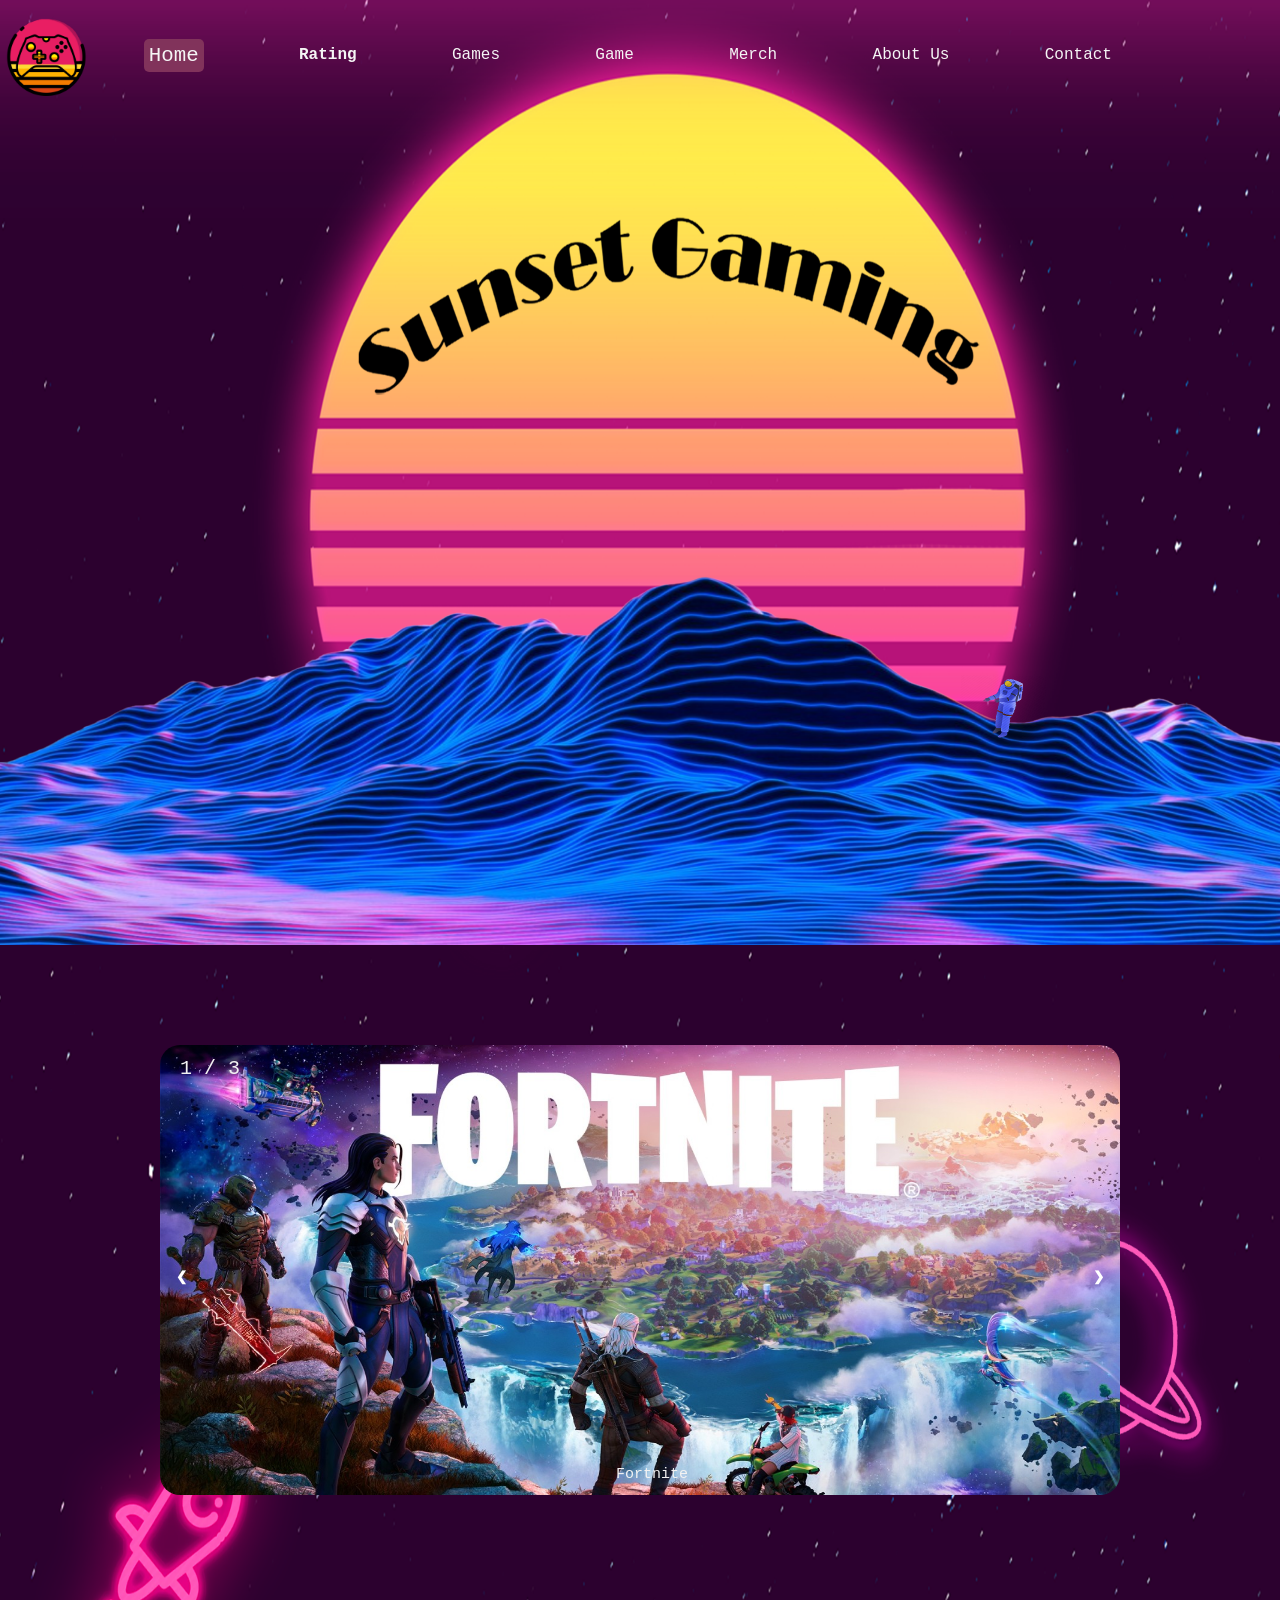
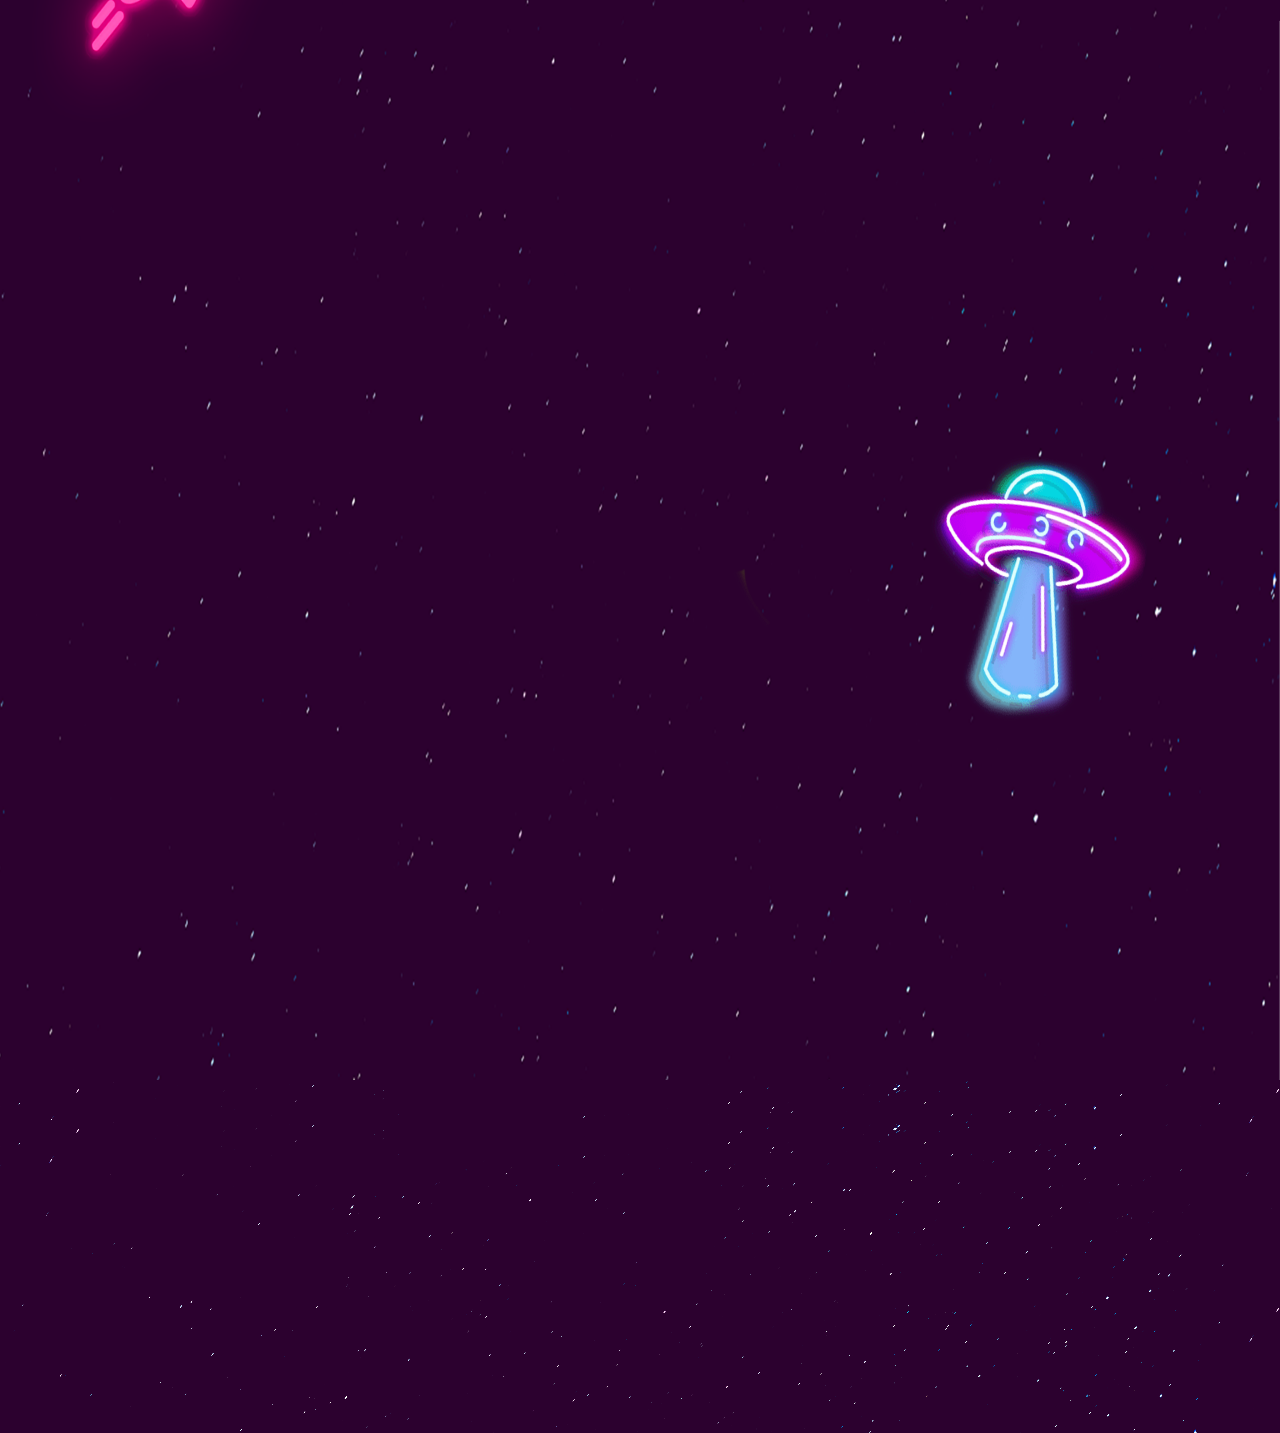
==== commit 474142e1: "Responsive maken WIP" ====
--- a/index.html
+++ b/index.html
@@ -15,18 +15,23 @@
     <link rel="stylesheet" href="css/main.css">
 </head>
 <body class="home">
-    <header>
-        <nav>
-            <ul id="nav">
-                <li class="nav" id="navLogo"><img src="images/Logo.png" id="logo" alt=""></li>
-                <li class="nav" id="nav1Active"> <a href=""><b>Home</b></a></li>
-                <li class="nav" id="nav2"> <a href="rating.html">Rating</a></li>
-                <li class="nav" id="nav3"> <a href="games.html">Games</a></li>
-                <li class="nav" id="nav4"> <a href="game.html">Game</a></li>
-                <li class="nav" id="nav5"> <a href="merch.html">Merch</a></li>
-                <li class="nav" id="nav6"> <a href="aboutUs.html">About Us</a></li>
-                <li class="nav" id="nav7"> <a href="contact.html">Contact</a></li>
-            </ul>
+    <header class="headernav">
+        <article class="nav" id="navLogo">
+            <img src="images/Logo.png" id="logo" alt="">
+        </article>
+        <nav class="nav-menu" id="nav">
+            <a id="nav1Active" class="nav-link" href="index.html">Home</a>
+            <a id="nav2" class="nav-link" href="rating.html"><b>Rating</b></a>
+            <a id="nav3" class="nav-link" href="games.html">Games</a>
+            <a id="nav4" class="nav-link" href="game.html">Game</a>
+            <a id="nav5" class="nav-link" href="merch.html">Merch</a>
+            <a id="nav6" class="nav-link" href="aboutUs.html">About Us</a>
+            <a id="nav7" class="nav-link" href="contact.html">Contact</a>
+            <article class="hamburger">
+                <span class="bar"></span>
+                <span class="bar"></span>
+                <span class="bar"></span>
+            </article>
         </nav>
     </header>
     <main>
@@ -65,15 +70,6 @@
                   <span class="dot" onclick="currentSlide(3)"></span> 
                 </article>
             </a>
-
-            <article id="home-text">
-                <h1>The Universe</h1>
-                <p>
-                    Nihilism is too simple. if the whole universe has no meaning, we would've never found out that it has no meaning.
-                    Just as, if there were no light in the universe, then therefore no creatures with eyes we should never know
-                    it was dark. Dark..... Dark would be without meaning.
-                </p>
-            </article>
         </section>
     </main>
     <footer class="footer1">
--- a/css/main.css
+++ b/css/main.css
@@ -36,6 +36,8 @@
 
 
 /* ------------------------------------------------------------- Header --------------------------------------------------------------- */
+
+/* Burgermenu */
 
 .hamburger{
     cursor: pointer;
@@ -52,8 +54,34 @@
     z-index: 11;
 }
 
+/* Burgermenu */
+
 #logo{
     width: 7.5vw;
+}
+
+.nav-menu{
+    display: flex;
+    align-items: center;
+    justify-content: space-around;
+    width: 100vw;
+}
+
+header > nav > a{
+    text-decoration: none;
+    color: whitesmoke;
+    font-size: 1rem;
+}
+
+.headernav{
+    display: flex;
+}
+
+header nav #nav1:hover, #nav2:hover, #nav3:hover, #nav4:hover, #nav5:hover, #nav6:hover, #nav7:hover{
+    padding: 5px;
+    background-color: #81335B;
+    border-radius: 5px;
+    color: whitesmoke;
 }
 
 header{
@@ -61,167 +89,16 @@
     top: 0;
     padding-bottom: 3vh;
     z-index: 10;
-
-}
-
-header nav ul{
-    display: grid;
-    grid-template-columns: repeat(10, 10vw);
-    grid-template-rows: repeat(1, 11vh);
-    align-items: center;
-}
-
-header nav ul li{
-    list-style: none;
-} 
-
-header nav ul #nav1 :hover, #nav2 :hover, #nav3 :hover, #nav4 :hover, #nav5 :hover, #nav6 :hover, #nav7 :hover{
-    padding: 5px;
-    background-color: #81335B;
-    border-radius: 5px;
-}
-
-header nav ul li a:hover{
-    font-size: 1.5em;
-}
-
-header nav ul #nav1 a, #nav2 a, #nav2Active a, #nav3 a, #nav3Active a, #nav4 a, #nav4Active a, #nav5 a, #nav5Active a, #nav6 a, #nav6Active a, #nav7 a, #nav7Active a{
-    color: whitesmoke;
-    font-size: 1.3em;
-}
-
-#nav1 a, #nav2 a, #nav3 a, #nav4 a, #nav5 a, #nav6 a, #nav7 a{
-    text-decoration: none;
-}
-
-header nav ul #nav1Active a{
-    color: whitesmoke;
-    font-size: 1.3em;
-}
-
-#navlogo{
-    grid-column: 1;
-    grid-row: 1;
-    place-self: center;
-}
-
-#nav1{
-    grid-column: 4;
-    grid-row: 1;
-    place-self: center;
-}
-
-#nav1Active{
-    grid-column: 4;
-    grid-row: 1;
+}
+
+#nav1Active, #nav2Active, #nav3Active, #nav4Active, #nav5Active, #nav6Active, #nav7Active{
     place-self: center;
     font-style: underline;
     background-color: #81335B;
     padding: 5px;
     border-radius: 5px;
     color: whitesmoke;
-}
-
-#nav2{
-    grid-column: 5;
-    grid-row: 1;
-    place-self: center;
-}
-
-#nav2Active{
-    grid-column: 5;
-    grid-row: 1;
-    place-self: center;
-    font-style: underline;
-    background-color: #81335B;
-    padding: 5px;
-    border-radius: 5px;
-    color: whitesmoke;
-}
-
-#nav3{
-    grid-column: 6;
-    grid-row: 1;
-    place-self: center;
-}
-
-#nav3Active{
-    grid-column: 6;
-    grid-row: 1;
-    place-self: center;
-    font-style: underline;
-    background-color: #81335B;
-    padding: 5px;
-    border-radius: 5px;
-    color: whitesmoke;
-}
-
-#nav4{
-    grid-column: 7;
-    grid-row: 1;
-    place-self: center;
-}
-
-#nav4Active{
-    grid-column: 7;
-    grid-row: 1;
-    place-self: center;
-    font-style: underline;
-    background-color: #81335B;
-    padding: 5px;
-    border-radius: 5px;
-    color: whitesmoke;
-}
-
-#nav5{
-    grid-column: 8;
-    grid-row: 1;
-    place-self: center;
-}
-
-#nav5Active{
-    grid-column: 8;
-    grid-row: 1;
-    place-self: center;
-    font-style: underline;
-    background-color: #81335B;
-    padding: 5px;
-    border-radius: 5px;
-    color: whitesmoke;
-}
-
-#nav6{
-    grid-column: 9;
-    grid-row: 1;
-    place-self: center;
-}
-
-#nav6Active{
-    grid-column: 9;
-    grid-row: 1;
-    place-self: center;
-    font-style: underline;
-    background-color: #81335B;
-    padding: 5px;
-    border-radius: 5px;
-    color: whitesmoke;
-}
-
-#nav7{
-    grid-column: 10;
-    grid-row: 1;
-    place-self: center;
-}
-
-#nav7Active{
-    grid-column: 10;
-    grid-row: 1;
-    place-self: center;
-    font-style: underline;
-    background-color: #81335B;
-    padding: 5px;
-    border-radius: 5px;
-    color: whitesmoke;
+    font-size: 1.3rem;
 }
 
 /* Einde Header */
@@ -248,17 +125,6 @@
     box-sizing:border-box;
 }
 
-#home-text{
-    font-size: 2rem;
-    color:#ffdd00;
-    text-shadow: 2px 2px 2px #ff3eb2;
-    text-align: center;
-    position: relative;
-    top: 110vh;
-    left: 40vw;
-    width: 50vw;
-}
-
 /* Einde Home Pagina */
 
 /* -------------------------------------------------------------- Footer --------------------------------------------------------------- */
@@ -270,7 +136,7 @@
     color: white;
     position: relative;
     height: 35vh;
-    top: 160vh;
+    top: 230vh;
     background-image: url(../images/stars.png);
     z-index: 5;
 }
@@ -621,8 +487,9 @@
 
 .textinimage{
     position: absolute;
-    top: 60vh;
-    left: 25vw;
+    top: 55vh;
+    left: 10vw;
+    font-size: 2rem;
 }
 
 /* -------------------------------------------------------------- Rating geven ---------------------------------------------------------- */
@@ -670,6 +537,17 @@
     width: 25vw;
 }
 
+#ratinggegeven{
+    display: flex;
+    background-color: #f2f2f2;
+    border: black 2px solid;
+    align-items: center;
+    justify-content: center;
+    border-radius: 1rem;
+    height: 10vw;
+    width: 25vw;
+}
+
 .ratinggeven{
     display: flex;
     align-items: center;
@@ -694,12 +572,12 @@
 
 .gamescard{
     width: 15vw;
-    height: 25vh;
+    height: auto;
     display: flex;
     align-items: center;
     flex-direction: column;
+    border: 2px solid #ffdd00;
     margin: 2vh;
-    border: #ffdd00 2px solid;
     background-image: url(../images/stars.png);
 }
 
@@ -718,8 +596,12 @@
 }
 
 .titelgames{
+    display: flex;
     font-size: 1.5em;
-    color: #ffdd00 ;
+    color: #ffdd00;
+    margin: 1vh;
+    align-items: center;
+    justify-content: center;
 }
 
 @media only screen and (max-width: 800px) {
@@ -847,36 +729,6 @@
         .fa{
         opacity: 1;
         }
-<<<<<<< HEAD
-        .card4{
-            background: url('../images/about\ us\ page\ Tehan.jpg') bottom center no-repeat;
-            background-size: 300px;
-            }
-            .card4:hover{
-              background: url('../images/about\ us\ page\ Tehan.jpg') bottom center no-repeat;
-              background-size: 600px;
-            }
-            .card4:hover .border h2, .border p{
-                 opacity: 1;
-              }
-              .fa{
-                opacity: 1;
-              }
-              .card5{
-                background: url('../images/game.jpeg') bottom center no-repeat;
-                background-size: 600px;
-                }
-                .card5:hover{
-                  background: url('../images/game.jpeg') bottom center no-repeat;
-                  background-size: 800px;
-                }
-                .card5:hover .border h2, .border p{
-                     opacity: 1;
-                  }
-                  .fa{
-                    opacity: 1;
-                  }
-=======
 
     .card4{
         background: url('../images/about\ us\ page\ Tehan.jpg') bottom center no-repeat;
@@ -896,7 +748,6 @@
             opacity: 1;
           }
 
->>>>>>> 00e8dce6540e77fdaaa5e83027e734cba7135807
 .border h2, .border p{
   font-family: 'Courier New', Courier, monospace;
   color: white;
@@ -943,6 +794,7 @@
     -moz-background-clip: text;
     background-clip: text;
     -webkit-text-fill-color: transparent;
+    text-shadow: 2px 2px 2px rgb(0, 0, 0);
     
 }
 
@@ -1153,17 +1005,43 @@
 /* -------------------------------------------------- Rating Pagina -------------------------------------------------------- */
 
 
-
-
-
-
-
-
-
-
-
-
-
-/* -------------------------------------------------- Games Pagina -------------------------------------------------------- */
-
-  }+/* -------------------------------------------------- Game Pagina -------------------------------------------------------- */
+
+    .descriptionall{
+        flex-direction: column;
+    }
+
+    .descriptioninfo{
+        flex-direction: row;
+        border: none;
+        justify-content: center;
+    }
+
+    .imgdemo{
+        width: 90vw;
+        height: 60vh;
+    }
+
+    .informatie{
+        font-size: 1rem;
+        margin-left: 2vh;
+    }
+
+    #desc{
+        width: 30vw;
+    }
+
+    .ratingmain{
+        flex-direction: row;
+    }
+
+    .ratingall{
+        width: 30vw;
+        height: 20vh;
+
+    }
+
+  }
+
+
+/* -------------------------------------------------------------------------- OUDE CODE ------------------------------------------------------------------ */
--- a/css/main.css
+++ b/css/main.css
@@ -36,6 +36,8 @@
 
 
 /* ------------------------------------------------------------- Header --------------------------------------------------------------- */
+
+/* Burgermenu */
 
 .hamburger{
     cursor: pointer;
@@ -52,8 +54,34 @@
     z-index: 11;
 }
 
+/* Burgermenu */
+
 #logo{
     width: 7.5vw;
+}
+
+.nav-menu{
+    display: flex;
+    align-items: center;
+    justify-content: space-around;
+    width: 100vw;
+}
+
+header > nav > a{
+    text-decoration: none;
+    color: whitesmoke;
+    font-size: 1rem;
+}
+
+.headernav{
+    display: flex;
+}
+
+header nav #nav1:hover, #nav2:hover, #nav3:hover, #nav4:hover, #nav5:hover, #nav6:hover, #nav7:hover{
+    padding: 5px;
+    background-color: #81335B;
+    border-radius: 5px;
+    color: whitesmoke;
 }
 
 header{
@@ -61,167 +89,16 @@
     top: 0;
     padding-bottom: 3vh;
     z-index: 10;
-
-}
-
-header nav ul{
-    display: grid;
-    grid-template-columns: repeat(10, 10vw);
-    grid-template-rows: repeat(1, 11vh);
-    align-items: center;
-}
-
-header nav ul li{
-    list-style: none;
-} 
-
-header nav ul #nav1 :hover, #nav2 :hover, #nav3 :hover, #nav4 :hover, #nav5 :hover, #nav6 :hover, #nav7 :hover{
-    padding: 5px;
-    background-color: #81335B;
-    border-radius: 5px;
-}
-
-header nav ul li a:hover{
-    font-size: 1.5em;
-}
-
-header nav ul #nav1 a, #nav2 a, #nav2Active a, #nav3 a, #nav3Active a, #nav4 a, #nav4Active a, #nav5 a, #nav5Active a, #nav6 a, #nav6Active a, #nav7 a, #nav7Active a{
-    color: whitesmoke;
-    font-size: 1.3em;
-}
-
-#nav1 a, #nav2 a, #nav3 a, #nav4 a, #nav5 a, #nav6 a, #nav7 a{
-    text-decoration: none;
-}
-
-header nav ul #nav1Active a{
-    color: whitesmoke;
-    font-size: 1.3em;
-}
-
-#navlogo{
-    grid-column: 1;
-    grid-row: 1;
-    place-self: center;
-}
-
-#nav1{
-    grid-column: 4;
-    grid-row: 1;
-    place-self: center;
-}
-
-#nav1Active{
-    grid-column: 4;
-    grid-row: 1;
+}
+
+#nav1Active, #nav2Active, #nav3Active, #nav4Active, #nav5Active, #nav6Active, #nav7Active{
     place-self: center;
     font-style: underline;
     background-color: #81335B;
     padding: 5px;
     border-radius: 5px;
     color: whitesmoke;
-}
-
-#nav2{
-    grid-column: 5;
-    grid-row: 1;
-    place-self: center;
-}
-
-#nav2Active{
-    grid-column: 5;
-    grid-row: 1;
-    place-self: center;
-    font-style: underline;
-    background-color: #81335B;
-    padding: 5px;
-    border-radius: 5px;
-    color: whitesmoke;
-}
-
-#nav3{
-    grid-column: 6;
-    grid-row: 1;
-    place-self: center;
-}
-
-#nav3Active{
-    grid-column: 6;
-    grid-row: 1;
-    place-self: center;
-    font-style: underline;
-    background-color: #81335B;
-    padding: 5px;
-    border-radius: 5px;
-    color: whitesmoke;
-}
-
-#nav4{
-    grid-column: 7;
-    grid-row: 1;
-    place-self: center;
-}
-
-#nav4Active{
-    grid-column: 7;
-    grid-row: 1;
-    place-self: center;
-    font-style: underline;
-    background-color: #81335B;
-    padding: 5px;
-    border-radius: 5px;
-    color: whitesmoke;
-}
-
-#nav5{
-    grid-column: 8;
-    grid-row: 1;
-    place-self: center;
-}
-
-#nav5Active{
-    grid-column: 8;
-    grid-row: 1;
-    place-self: center;
-    font-style: underline;
-    background-color: #81335B;
-    padding: 5px;
-    border-radius: 5px;
-    color: whitesmoke;
-}
-
-#nav6{
-    grid-column: 9;
-    grid-row: 1;
-    place-self: center;
-}
-
-#nav6Active{
-    grid-column: 9;
-    grid-row: 1;
-    place-self: center;
-    font-style: underline;
-    background-color: #81335B;
-    padding: 5px;
-    border-radius: 5px;
-    color: whitesmoke;
-}
-
-#nav7{
-    grid-column: 10;
-    grid-row: 1;
-    place-self: center;
-}
-
-#nav7Active{
-    grid-column: 10;
-    grid-row: 1;
-    place-self: center;
-    font-style: underline;
-    background-color: #81335B;
-    padding: 5px;
-    border-radius: 5px;
-    color: whitesmoke;
+    font-size: 1.3rem;
 }
 
 /* Einde Header */
@@ -248,17 +125,6 @@
     box-sizing:border-box;
 }
 
-#home-text{
-    font-size: 2rem;
-    color:#ffdd00;
-    text-shadow: 2px 2px 2px #ff3eb2;
-    text-align: center;
-    position: relative;
-    top: 110vh;
-    left: 40vw;
-    width: 50vw;
-}
-
 /* Einde Home Pagina */
 
 /* -------------------------------------------------------------- Footer --------------------------------------------------------------- */
@@ -270,7 +136,7 @@
     color: white;
     position: relative;
     height: 35vh;
-    top: 160vh;
+    top: 230vh;
     background-image: url(../images/stars.png);
     z-index: 5;
 }
@@ -621,8 +487,9 @@
 
 .textinimage{
     position: absolute;
-    top: 60vh;
-    left: 25vw;
+    top: 55vh;
+    left: 10vw;
+    font-size: 2rem;
 }
 
 /* -------------------------------------------------------------- Rating geven ---------------------------------------------------------- */
@@ -670,6 +537,17 @@
     width: 25vw;
 }
 
+#ratinggegeven{
+    display: flex;
+    background-color: #f2f2f2;
+    border: black 2px solid;
+    align-items: center;
+    justify-content: center;
+    border-radius: 1rem;
+    height: 10vw;
+    width: 25vw;
+}
+
 .ratinggeven{
     display: flex;
     align-items: center;
@@ -694,12 +572,12 @@
 
 .gamescard{
     width: 15vw;
-    height: 25vh;
+    height: auto;
     display: flex;
     align-items: center;
     flex-direction: column;
+    border: 2px solid #ffdd00;
     margin: 2vh;
-    border: #ffdd00 2px solid;
     background-image: url(../images/stars.png);
 }
 
@@ -718,8 +596,12 @@
 }
 
 .titelgames{
+    display: flex;
     font-size: 1.5em;
-    color: #ffdd00 ;
+    color: #ffdd00;
+    margin: 1vh;
+    align-items: center;
+    justify-content: center;
 }
 
 @media only screen and (max-width: 800px) {
@@ -847,36 +729,6 @@
         .fa{
         opacity: 1;
         }
-<<<<<<< HEAD
-        .card4{
-            background: url('../images/about\ us\ page\ Tehan.jpg') bottom center no-repeat;
-            background-size: 300px;
-            }
-            .card4:hover{
-              background: url('../images/about\ us\ page\ Tehan.jpg') bottom center no-repeat;
-              background-size: 600px;
-            }
-            .card4:hover .border h2, .border p{
-                 opacity: 1;
-              }
-              .fa{
-                opacity: 1;
-              }
-              .card5{
-                background: url('../images/game.jpeg') bottom center no-repeat;
-                background-size: 600px;
-                }
-                .card5:hover{
-                  background: url('../images/game.jpeg') bottom center no-repeat;
-                  background-size: 800px;
-                }
-                .card5:hover .border h2, .border p{
-                     opacity: 1;
-                  }
-                  .fa{
-                    opacity: 1;
-                  }
-=======
 
     .card4{
         background: url('../images/about\ us\ page\ Tehan.jpg') bottom center no-repeat;
@@ -896,7 +748,6 @@
             opacity: 1;
           }
 
->>>>>>> 00e8dce6540e77fdaaa5e83027e734cba7135807
 .border h2, .border p{
   font-family: 'Courier New', Courier, monospace;
   color: white;
@@ -943,6 +794,7 @@
     -moz-background-clip: text;
     background-clip: text;
     -webkit-text-fill-color: transparent;
+    text-shadow: 2px 2px 2px rgb(0, 0, 0);
     
 }
 
@@ -1153,17 +1005,43 @@
 /* -------------------------------------------------- Rating Pagina -------------------------------------------------------- */
 
 
-
-
-
-
-
-
-
-
-
-
-
-/* -------------------------------------------------- Games Pagina -------------------------------------------------------- */
-
-  }+/* -------------------------------------------------- Game Pagina -------------------------------------------------------- */
+
+    .descriptionall{
+        flex-direction: column;
+    }
+
+    .descriptioninfo{
+        flex-direction: row;
+        border: none;
+        justify-content: center;
+    }
+
+    .imgdemo{
+        width: 90vw;
+        height: 60vh;
+    }
+
+    .informatie{
+        font-size: 1rem;
+        margin-left: 2vh;
+    }
+
+    #desc{
+        width: 30vw;
+    }
+
+    .ratingmain{
+        flex-direction: row;
+    }
+
+    .ratingall{
+        width: 30vw;
+        height: 20vh;
+
+    }
+
+  }
+
+
+/* -------------------------------------------------------------------------- OUDE CODE ------------------------------------------------------------------ */
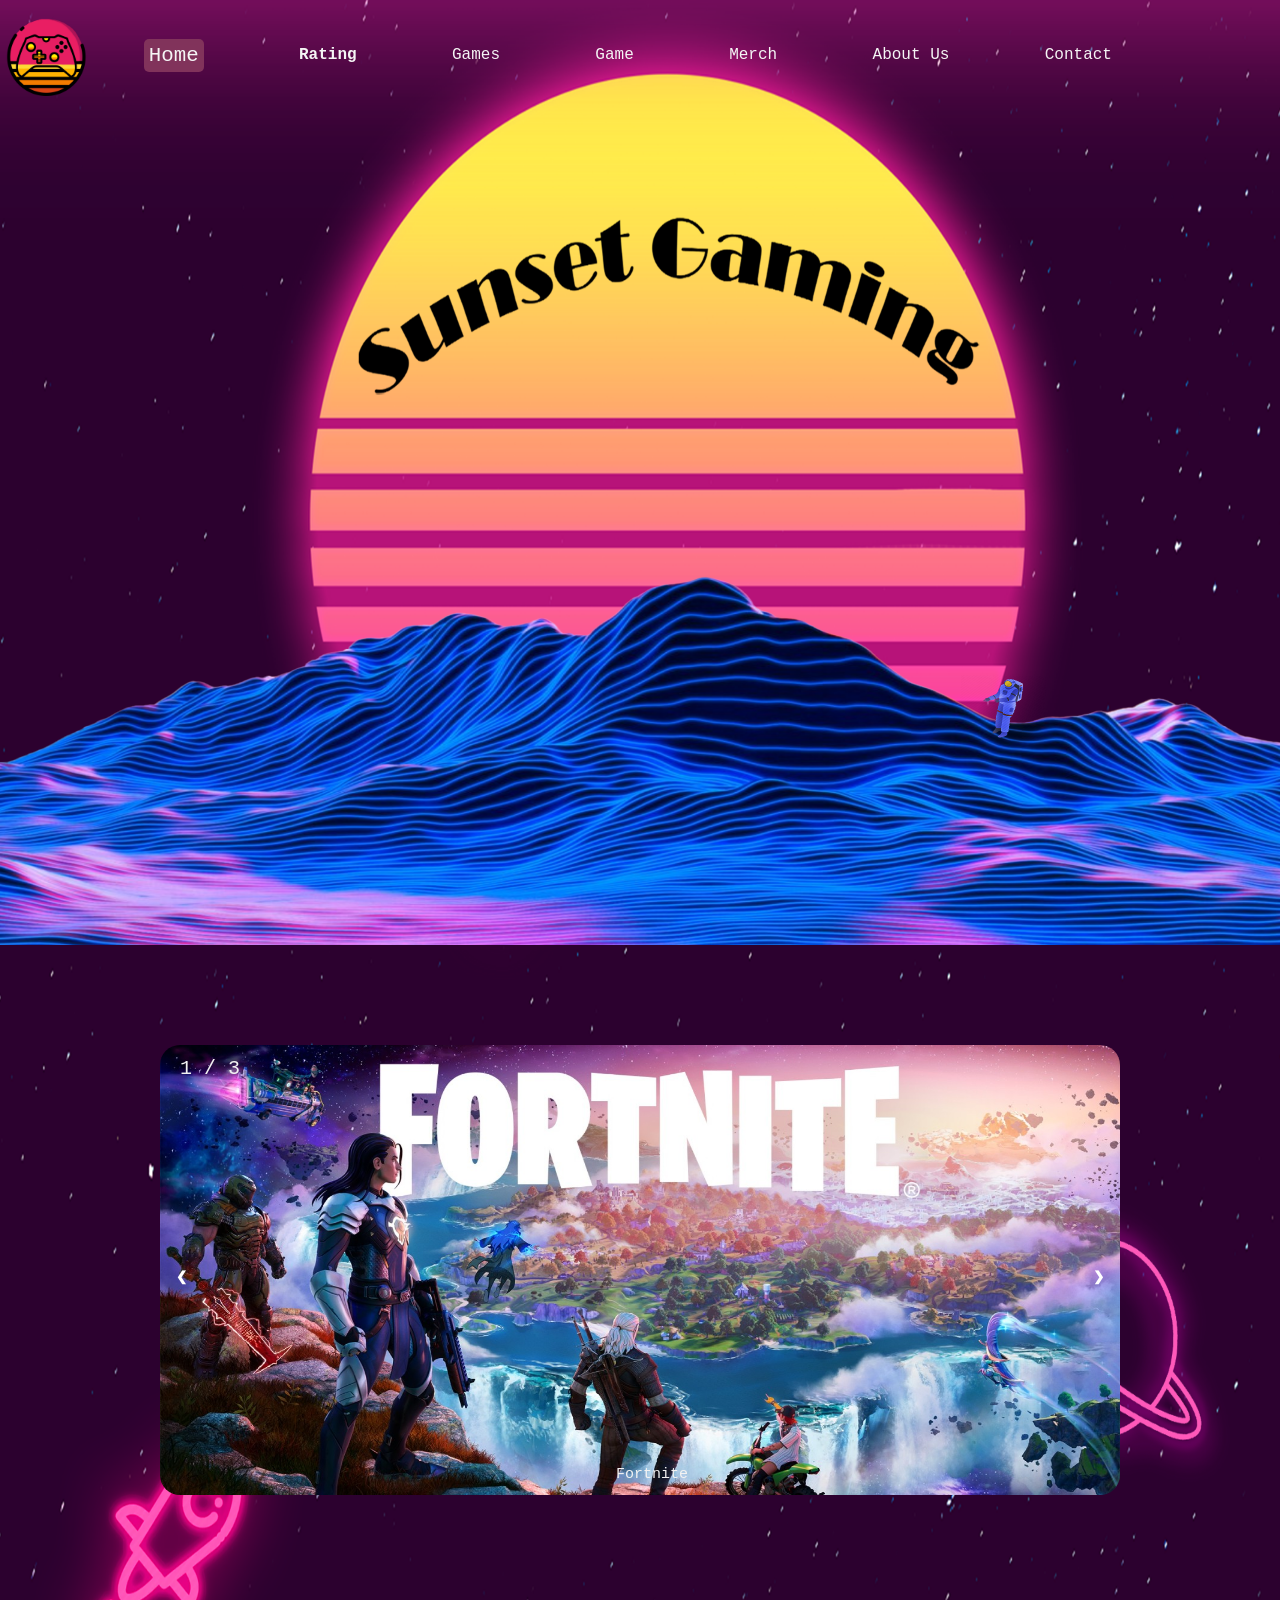
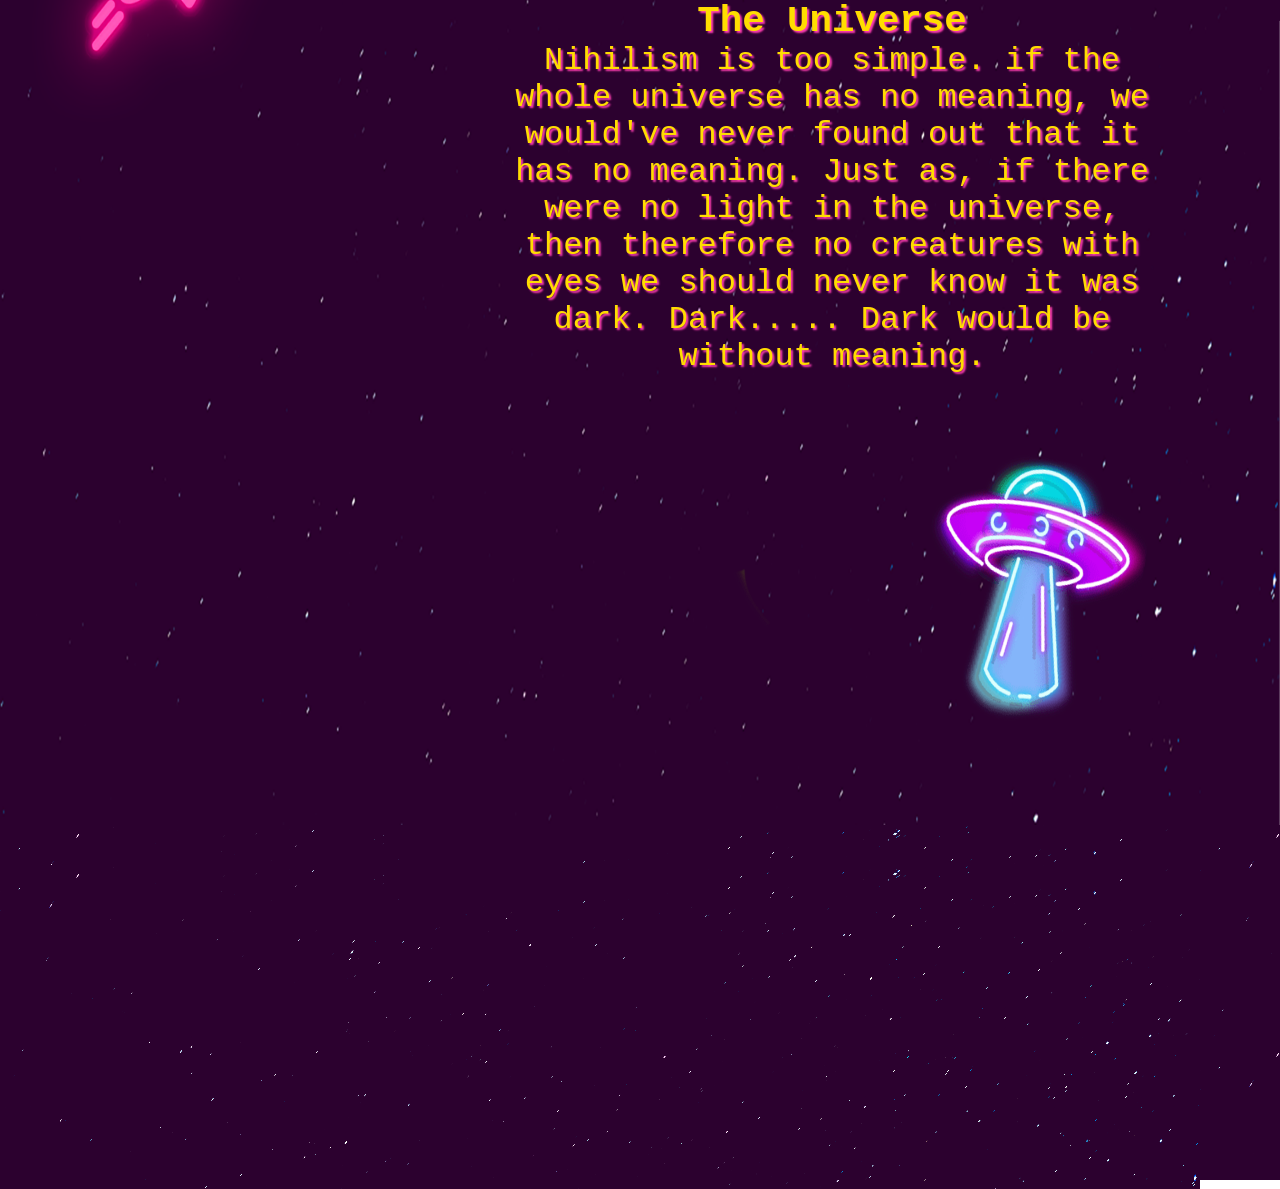
==== commit 2d3790d9: "Merge branch 'main' of https://github.com/LucasDoorgeest/LO2E-SWD1---Goblin-Slayer" ====
--- a/index.html
+++ b/index.html
@@ -70,6 +70,15 @@
                   <span class="dot" onclick="currentSlide(3)"></span> 
                 </article>
             </a>
+
+            <article id="home-text">
+                <h1>The Universe</h1>
+                <p>
+                    Nihilism is too simple. if the whole universe has no meaning, we would've never found out that it has no meaning.
+                    Just as, if there were no light in the universe, then therefore no creatures with eyes we should never know
+                    it was dark. Dark..... Dark would be without meaning.
+                </p>
+            </article>
         </section>
     </main>
     <footer class="footer1">
--- a/css/main.css
+++ b/css/main.css
@@ -89,6 +89,7 @@
     top: 0;
     padding-bottom: 3vh;
     z-index: 10;
+
 }
 
 #nav1Active, #nav2Active, #nav3Active, #nav4Active, #nav5Active, #nav6Active, #nav7Active{
@@ -125,6 +126,17 @@
     box-sizing:border-box;
 }
 
+#home-text{
+    font-size: 2rem;
+    color:#ffdd00;
+    text-shadow: 2px 2px 2px #ff3eb2;
+    text-align: center;
+    position: relative;
+    top: 110vh;
+    left: 40vw;
+    width: 50vw;
+}
+
 /* Einde Home Pagina */
 
 /* -------------------------------------------------------------- Footer --------------------------------------------------------------- */
@@ -136,7 +148,7 @@
     color: white;
     position: relative;
     height: 35vh;
-    top: 230vh;
+    top: 160vh;
     background-image: url(../images/stars.png);
     z-index: 5;
 }
@@ -729,6 +741,36 @@
         .fa{
         opacity: 1;
         }
+<<<<<<< HEAD
+        .card4{
+            background: url('../images/about\ us\ page\ Tehan.jpg') bottom center no-repeat;
+            background-size: 300px;
+            }
+            .card4:hover{
+              background: url('../images/about\ us\ page\ Tehan.jpg') bottom center no-repeat;
+              background-size: 600px;
+            }
+            .card4:hover .border h2, .border p{
+                 opacity: 1;
+              }
+              .fa{
+                opacity: 1;
+              }
+              .card5{
+                background: url('../images/game.jpeg') bottom center no-repeat;
+                background-size: 600px;
+                }
+                .card5:hover{
+                  background: url('../images/game.jpeg') bottom center no-repeat;
+                  background-size: 800px;
+                }
+                .card5:hover .border h2, .border p{
+                     opacity: 1;
+                  }
+                  .fa{
+                    opacity: 1;
+                  }
+=======
 
     .card4{
         background: url('../images/about\ us\ page\ Tehan.jpg') bottom center no-repeat;
@@ -748,6 +790,7 @@
             opacity: 1;
           }
 
+>>>>>>> 00e8dce6540e77fdaaa5e83027e734cba7135807
 .border h2, .border p{
   font-family: 'Courier New', Courier, monospace;
   color: white;
@@ -794,7 +837,6 @@
     -moz-background-clip: text;
     background-clip: text;
     -webkit-text-fill-color: transparent;
-    text-shadow: 2px 2px 2px rgb(0, 0, 0);
     
 }
 
--- a/css/main.css
+++ b/css/main.css
@@ -89,6 +89,7 @@
     top: 0;
     padding-bottom: 3vh;
     z-index: 10;
+
 }
 
 #nav1Active, #nav2Active, #nav3Active, #nav4Active, #nav5Active, #nav6Active, #nav7Active{
@@ -125,6 +126,17 @@
     box-sizing:border-box;
 }
 
+#home-text{
+    font-size: 2rem;
+    color:#ffdd00;
+    text-shadow: 2px 2px 2px #ff3eb2;
+    text-align: center;
+    position: relative;
+    top: 110vh;
+    left: 40vw;
+    width: 50vw;
+}
+
 /* Einde Home Pagina */
 
 /* -------------------------------------------------------------- Footer --------------------------------------------------------------- */
@@ -136,7 +148,7 @@
     color: white;
     position: relative;
     height: 35vh;
-    top: 230vh;
+    top: 160vh;
     background-image: url(../images/stars.png);
     z-index: 5;
 }
@@ -729,6 +741,36 @@
         .fa{
         opacity: 1;
         }
+<<<<<<< HEAD
+        .card4{
+            background: url('../images/about\ us\ page\ Tehan.jpg') bottom center no-repeat;
+            background-size: 300px;
+            }
+            .card4:hover{
+              background: url('../images/about\ us\ page\ Tehan.jpg') bottom center no-repeat;
+              background-size: 600px;
+            }
+            .card4:hover .border h2, .border p{
+                 opacity: 1;
+              }
+              .fa{
+                opacity: 1;
+              }
+              .card5{
+                background: url('../images/game.jpeg') bottom center no-repeat;
+                background-size: 600px;
+                }
+                .card5:hover{
+                  background: url('../images/game.jpeg') bottom center no-repeat;
+                  background-size: 800px;
+                }
+                .card5:hover .border h2, .border p{
+                     opacity: 1;
+                  }
+                  .fa{
+                    opacity: 1;
+                  }
+=======
 
     .card4{
         background: url('../images/about\ us\ page\ Tehan.jpg') bottom center no-repeat;
@@ -748,6 +790,7 @@
             opacity: 1;
           }
 
+>>>>>>> 00e8dce6540e77fdaaa5e83027e734cba7135807
 .border h2, .border p{
   font-family: 'Courier New', Courier, monospace;
   color: white;
@@ -794,7 +837,6 @@
     -moz-background-clip: text;
     background-clip: text;
     -webkit-text-fill-color: transparent;
-    text-shadow: 2px 2px 2px rgb(0, 0, 0);
     
 }
 
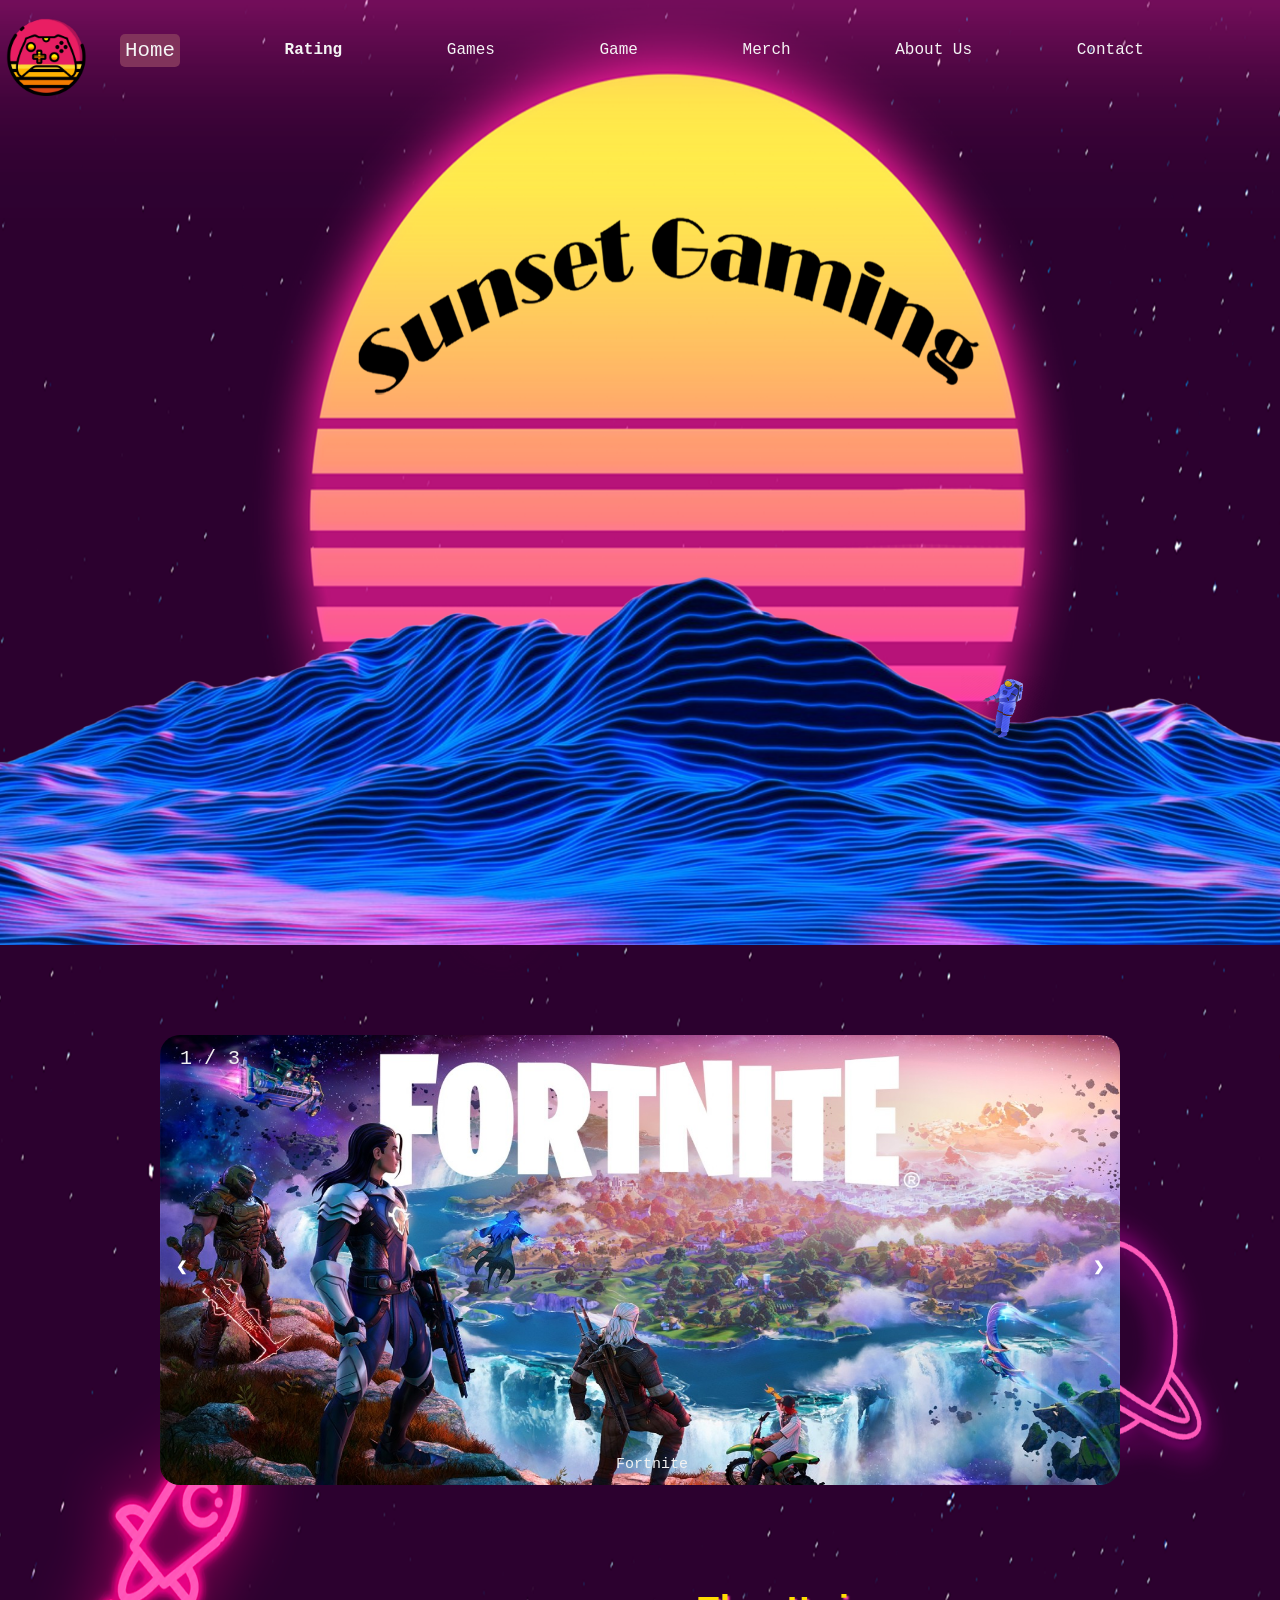
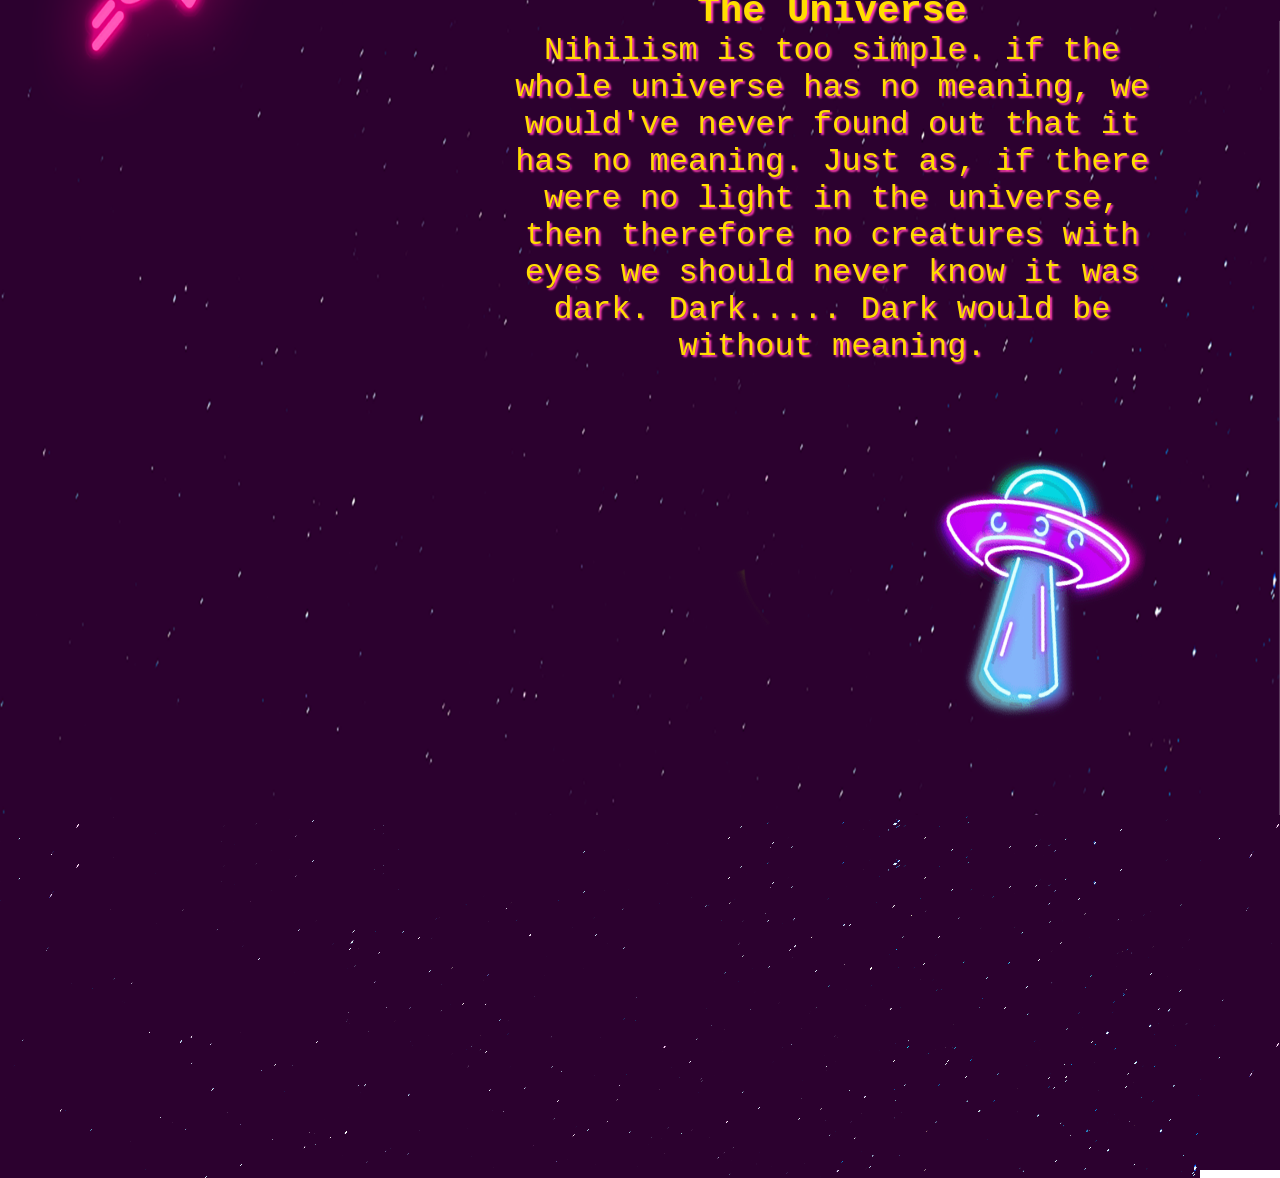
==== commit 5d16258d: "BurgerMenu Hij doet het... opzich... niet helemaal, maar goed genoeg" ====
--- a/index.html
+++ b/index.html
@@ -7,7 +7,6 @@
     <meta name="description" content="ALA periode 2">
     <meta name="author" content="Lucas, Dani, Colin, Casper, Tehan">
     <meta name="keywords" content="">
-    <script src="js/main.js"></script>
     <link rel="stylesheet" type="text/css" href="css/main.css">
     <link id="favicon" rel="shortcut icon" type="image/png" href="images/favicon.png">
     <link rel="stylesheet" href="https://cdnjs.cloudflare.com/ajax/libs/font-awesome/6.2.0/css/all.min.css">
@@ -19,14 +18,30 @@
         <article class="nav" id="navLogo">
             <img src="images/Logo.png" id="logo" alt="">
         </article>
-        <nav class="nav-menu" id="nav">
-            <a id="nav1Active" class="nav-link" href="index.html">Home</a>
-            <a id="nav2" class="nav-link" href="rating.html"><b>Rating</b></a>
-            <a id="nav3" class="nav-link" href="games.html">Games</a>
-            <a id="nav4" class="nav-link" href="game.html">Game</a>
-            <a id="nav5" class="nav-link" href="merch.html">Merch</a>
-            <a id="nav6" class="nav-link" href="aboutUs.html">About Us</a>
-            <a id="nav7" class="nav-link" href="contact.html">Contact</a>
+        <nav class="navbar" id="nav">
+            <ul class="nav-menu">
+                <li class="nav-item">
+                    <a id="nav1Active" class="nav-link" href="index.html">Home</a>
+                </li>    
+                <li class="nav-item">
+                    <a id="nav2" class="nav-link" href="rating.html"><b>Rating</b></a>
+                </li>
+                <li class="nav-item">
+                    <a id="nav3" class="nav-link" href="games.html">Games</a>
+                </li>
+                <li class="nav-item">
+                    <a id="nav4" class="nav-link" href="game.html">Game</a>
+                </li>
+                <li class="nav-item">
+                    <a id="nav5" class="nav-link" href="merch.html">Merch</a>
+                </li>
+                <li class="nav-item">
+                    <a id="nav6" class="nav-link" href="aboutUs.html">About Us</a>
+                </li>
+                <li class="nav-item">
+                    <a id="nav7" class="nav-link" href="contact.html">Contact</a>
+                </li>
+            </ul>
             <article class="hamburger">
                 <span class="bar"></span>
                 <span class="bar"></span>
@@ -101,6 +116,7 @@
             <p><b>Copyright &copy;2023 SunsetGaming</b></p>
         </article>
     </footer>
+    <script src="js/main.js"></script>
     <script>
         let slideIndex = 1;
         showSlides(slideIndex);
--- a/css/main.css
+++ b/css/main.css
@@ -41,36 +41,50 @@
 
 .hamburger{
     cursor: pointer;
+    display: none;
+    transform: translateX(40vw);
 }
 
 .bar{
     display: block;
     width: 25px;
-    height: 30px;
+    height: 3px;
     margin: 5px auto;
     -webkit-transition: all 0.3s ease-in-out;
     transition: all 0.3s ease-in-out;
-    color: white;
+    background-color: whitesmoke;
     z-index: 11;
 }
 
-/* Burgermenu */
-
-#logo{
-    width: 7.5vw;
+li{
+    list-style: none;
+}
+
+.navbar{
+    display: flex;
+    justify-content: space-between;
+    align-items: center;
+    padding: 0 24px;
 }
 
 .nav-menu{
     display: flex;
     align-items: center;
-    justify-content: space-around;
-    width: 100vw;
-}
-
-header > nav > a{
+    justify-content: space-between;
+    width: 80vw;
+    gap: 2rem;
+}
+
+.nav-link{
     text-decoration: none;
     color: whitesmoke;
     font-size: 1rem;
+}
+
+/* Burgermenu */
+
+#logo{
+    width: 7.5vw;
 }
 
 .headernav{
@@ -741,56 +755,42 @@
         .fa{
         opacity: 1;
         }
-<<<<<<< HEAD
         .card4{
             background: url('../images/about\ us\ page\ Tehan.jpg') bottom center no-repeat;
             background-size: 300px;
             }
+
             .card4:hover{
               background: url('../images/about\ us\ page\ Tehan.jpg') bottom center no-repeat;
               background-size: 600px;
             }
+
             .card4:hover .border h2, .border p{
                  opacity: 1;
               }
+
               .fa{
                 opacity: 1;
               }
+
               .card5{
                 background: url('../images/game.jpeg') bottom center no-repeat;
                 background-size: 600px;
                 }
+
                 .card5:hover{
                   background: url('../images/game.jpeg') bottom center no-repeat;
                   background-size: 800px;
                 }
+
                 .card5:hover .border h2, .border p{
                      opacity: 1;
                   }
+
                   .fa{
                     opacity: 1;
                   }
-=======
-
-    .card4{
-        background: url('../images/about\ us\ page\ Tehan.jpg') bottom center no-repeat;
-        background-size: 300px;
-        }
-
-        .card4:hover{
-          background: url('../images/about\ us\ page\ Tehan.jpg') bottom center no-repeat;
-          background-size: 600px;
-        }
-
-        .card4:hover .border h2, .border p{
-             opacity: 1;
-          }
-
-          .fa{
-            opacity: 1;
-          }
-
->>>>>>> 00e8dce6540e77fdaaa5e83027e734cba7135807
+
 .border h2, .border p{
   font-family: 'Courier New', Courier, monospace;
   color: white;
@@ -1007,12 +1007,22 @@
 
   @media only screen and (max-width: 768px) {
 
+
+    #logo{
+        height: 15vh;
+        width: 15vh;
+    }
+
 /* -------------------------------------------------- Burger Menu -------------------------------------------------------- */
 
     .hamburger{
         display: block;
     }
 
+    .hamburger.active{
+        background-image: url(../images/background_ala3.png);
+    }
+
     .hamburger.active .bar:nth-child(2){
         opacity: 0;
     }
@@ -1027,20 +1037,27 @@
 
     .nav-menu{
         position: fixed;
-        left: -120%;
+        left: -100%;
         gap: 0;
         flex-direction: column;
         width: 60%;
+        max-height: 50vh;
         text-align: center;
         transition: 0.3s;
     }
 
     .nav-item{
-        margin: 16px 0;
+        margin: 5px;
     }
 
     .nav-menu.active{
         left: 0;
+        margin-top: 20vh;
+        background-image: url(../images/background_ala3.png);
+        border-bottom-right-radius: 30px;
+        border-top-right-radius: 30px;
+        border: #ffdd00 2px solid;
+        border-left: none;
     }
 
     
@@ -1057,6 +1074,7 @@
         flex-direction: row;
         border: none;
         justify-content: center;
+        width: 90vw;
     }
 
     .imgdemo{
@@ -1064,25 +1082,51 @@
         height: 60vh;
     }
 
+    .textinimage{
+        top: 45vh;
+    }
+
     .informatie{
-        font-size: 1rem;
-        margin-left: 2vh;
+        font-size: 0.7rem;
+        margin-left: 1vh;
     }
 
     #desc{
         width: 30vw;
     }
 
-    .ratingmain{
+    .ratingall{
+        width: 40vw;
+        height: 20vh;
+        margin: 1vh;
+    }
+
+    .ratingall > p{
+        margin: 1vh;
+    }
+
+    .ratingall > form{
+        margin-left: 1vh;
+    }
+
+    #geefrating{
+        width: 20vw;
+        padding-left: 0;
+    }
+
+    .ratinggoedslecht{
+        display: flex;
         flex-direction: row;
-    }
-
-    .ratingall{
-        width: 30vw;
-        height: 20vh;
-
-    }
-
+        align-items: center;
+        justify-content: center
+        ;
+    }
+
+    .ratingleeggoed{
+        display: flex;
+        justify-content: center;
+        align-items: center;
+    }
   }
 
 
--- a/css/main.css
+++ b/css/main.css
@@ -41,36 +41,50 @@
 
 .hamburger{
     cursor: pointer;
+    display: none;
+    transform: translateX(40vw);
 }
 
 .bar{
     display: block;
     width: 25px;
-    height: 30px;
+    height: 3px;
     margin: 5px auto;
     -webkit-transition: all 0.3s ease-in-out;
     transition: all 0.3s ease-in-out;
-    color: white;
+    background-color: whitesmoke;
     z-index: 11;
 }
 
-/* Burgermenu */
-
-#logo{
-    width: 7.5vw;
+li{
+    list-style: none;
+}
+
+.navbar{
+    display: flex;
+    justify-content: space-between;
+    align-items: center;
+    padding: 0 24px;
 }
 
 .nav-menu{
     display: flex;
     align-items: center;
-    justify-content: space-around;
-    width: 100vw;
-}
-
-header > nav > a{
+    justify-content: space-between;
+    width: 80vw;
+    gap: 2rem;
+}
+
+.nav-link{
     text-decoration: none;
     color: whitesmoke;
     font-size: 1rem;
+}
+
+/* Burgermenu */
+
+#logo{
+    width: 7.5vw;
 }
 
 .headernav{
@@ -741,56 +755,42 @@
         .fa{
         opacity: 1;
         }
-<<<<<<< HEAD
         .card4{
             background: url('../images/about\ us\ page\ Tehan.jpg') bottom center no-repeat;
             background-size: 300px;
             }
+
             .card4:hover{
               background: url('../images/about\ us\ page\ Tehan.jpg') bottom center no-repeat;
               background-size: 600px;
             }
+
             .card4:hover .border h2, .border p{
                  opacity: 1;
               }
+
               .fa{
                 opacity: 1;
               }
+
               .card5{
                 background: url('../images/game.jpeg') bottom center no-repeat;
                 background-size: 600px;
                 }
+
                 .card5:hover{
                   background: url('../images/game.jpeg') bottom center no-repeat;
                   background-size: 800px;
                 }
+
                 .card5:hover .border h2, .border p{
                      opacity: 1;
                   }
+
                   .fa{
                     opacity: 1;
                   }
-=======
-
-    .card4{
-        background: url('../images/about\ us\ page\ Tehan.jpg') bottom center no-repeat;
-        background-size: 300px;
-        }
-
-        .card4:hover{
-          background: url('../images/about\ us\ page\ Tehan.jpg') bottom center no-repeat;
-          background-size: 600px;
-        }
-
-        .card4:hover .border h2, .border p{
-             opacity: 1;
-          }
-
-          .fa{
-            opacity: 1;
-          }
-
->>>>>>> 00e8dce6540e77fdaaa5e83027e734cba7135807
+
 .border h2, .border p{
   font-family: 'Courier New', Courier, monospace;
   color: white;
@@ -1007,12 +1007,22 @@
 
   @media only screen and (max-width: 768px) {
 
+
+    #logo{
+        height: 15vh;
+        width: 15vh;
+    }
+
 /* -------------------------------------------------- Burger Menu -------------------------------------------------------- */
 
     .hamburger{
         display: block;
     }
 
+    .hamburger.active{
+        background-image: url(../images/background_ala3.png);
+    }
+
     .hamburger.active .bar:nth-child(2){
         opacity: 0;
     }
@@ -1027,20 +1037,27 @@
 
     .nav-menu{
         position: fixed;
-        left: -120%;
+        left: -100%;
         gap: 0;
         flex-direction: column;
         width: 60%;
+        max-height: 50vh;
         text-align: center;
         transition: 0.3s;
     }
 
     .nav-item{
-        margin: 16px 0;
+        margin: 5px;
     }
 
     .nav-menu.active{
         left: 0;
+        margin-top: 20vh;
+        background-image: url(../images/background_ala3.png);
+        border-bottom-right-radius: 30px;
+        border-top-right-radius: 30px;
+        border: #ffdd00 2px solid;
+        border-left: none;
     }
 
     
@@ -1057,6 +1074,7 @@
         flex-direction: row;
         border: none;
         justify-content: center;
+        width: 90vw;
     }
 
     .imgdemo{
@@ -1064,25 +1082,51 @@
         height: 60vh;
     }
 
+    .textinimage{
+        top: 45vh;
+    }
+
     .informatie{
-        font-size: 1rem;
-        margin-left: 2vh;
+        font-size: 0.7rem;
+        margin-left: 1vh;
     }
 
     #desc{
         width: 30vw;
     }
 
-    .ratingmain{
+    .ratingall{
+        width: 40vw;
+        height: 20vh;
+        margin: 1vh;
+    }
+
+    .ratingall > p{
+        margin: 1vh;
+    }
+
+    .ratingall > form{
+        margin-left: 1vh;
+    }
+
+    #geefrating{
+        width: 20vw;
+        padding-left: 0;
+    }
+
+    .ratinggoedslecht{
+        display: flex;
         flex-direction: row;
-    }
-
-    .ratingall{
-        width: 30vw;
-        height: 20vh;
-
-    }
-
+        align-items: center;
+        justify-content: center
+        ;
+    }
+
+    .ratingleeggoed{
+        display: flex;
+        justify-content: center;
+        align-items: center;
+    }
   }
 
 
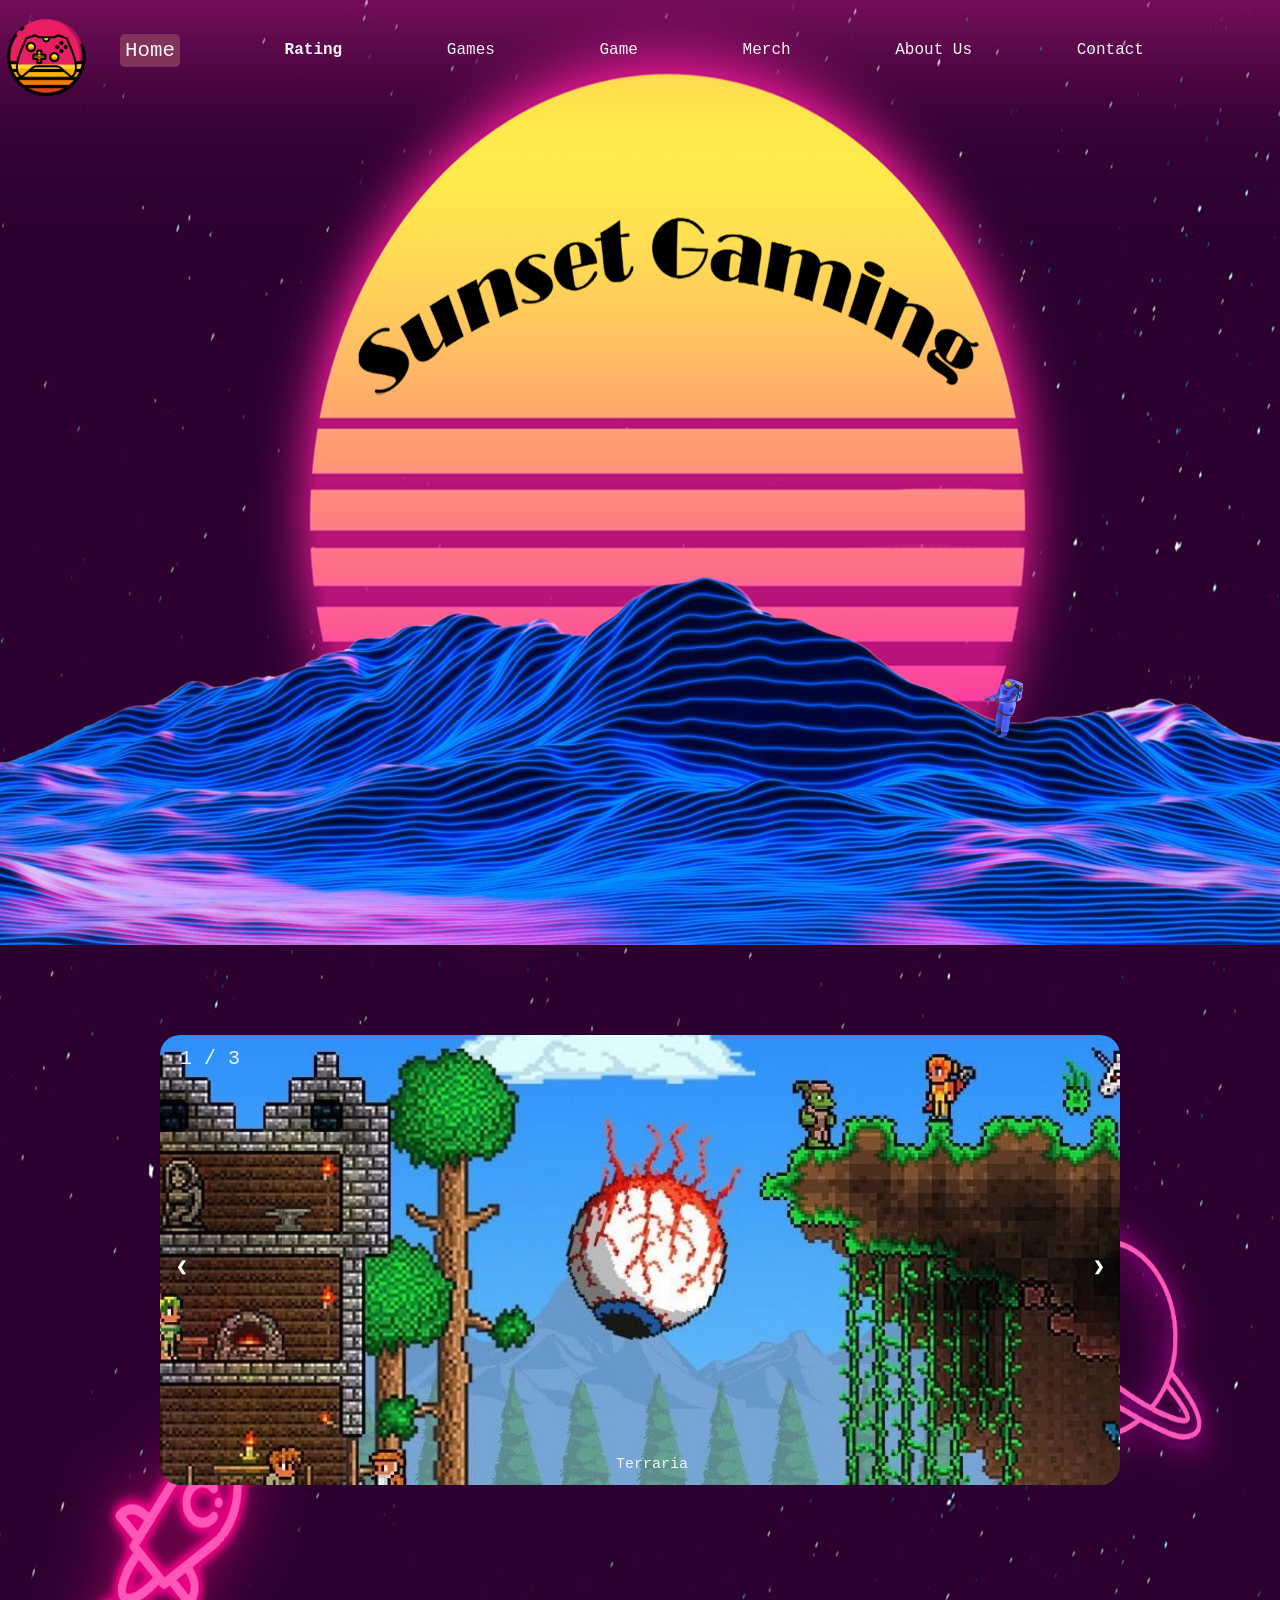
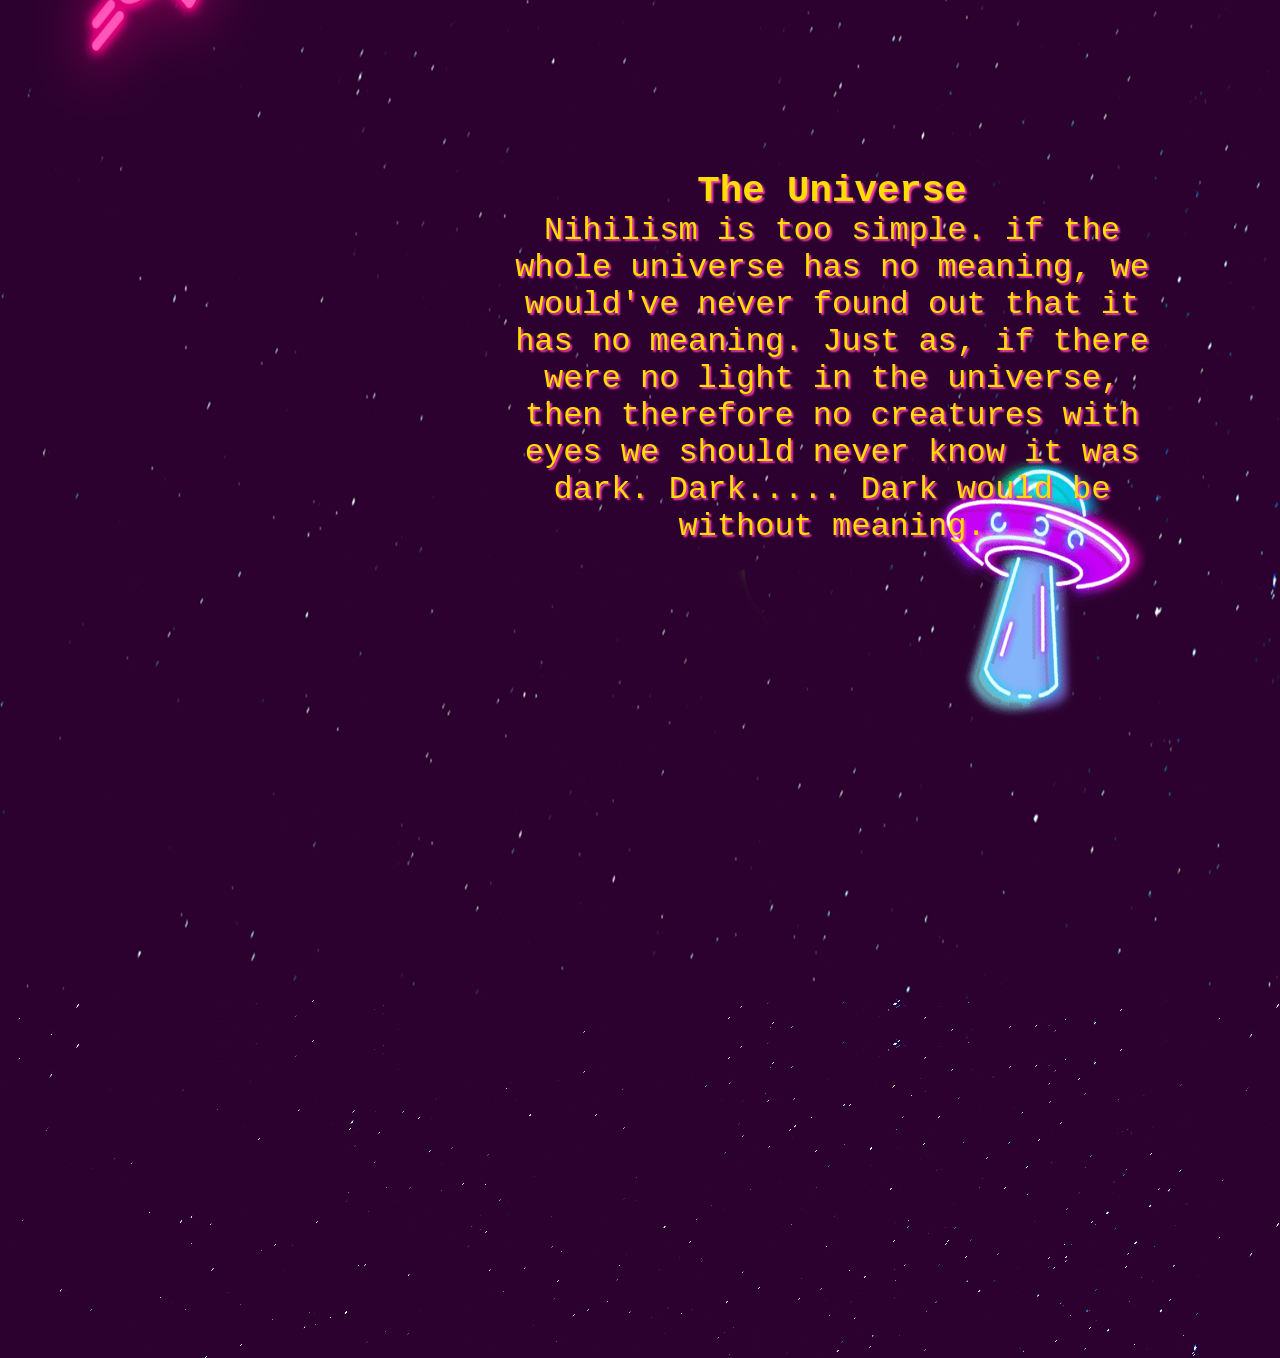
==== commit fb8d7a7e: "fixes + andere game inplaats van fortnite want fortnite paste niet ob mobiel" ====
--- a/index.html
+++ b/index.html
@@ -59,8 +59,8 @@
 
                 <article class="mySlides fade">
                   <p class="numbertext">1 / 3</p>
-                  <img class="slideshowimg" src="images/fortnite.jpg">
-                  <p class="text">Fortnite</p>
+                  <img class="slideshowimg" src="images/terraria-test.png">
+                  <p class="text">Terraria</p>
                 </article>
                 
                 <article class="mySlides fade">
--- a/css/main.css
+++ b/css/main.css
@@ -1,653 +1,674 @@
-*{
-    margin: 0;
-    padding: 0;
-}
-
-body{
-    font-family: monospace;
+* {
+  margin: 0;
+  padding: 0;
+}
+
+body {
+  font-family: monospace;
+  background-color: #2d012f;
 }
 
 /* ------------------------------------------------------- Background all pages ------------------------------------------------------- */
 
-.background{
-    background-image: url(../images/background_ala3.png);
-    background-size: 100% 100%;
-    height: auto;
-    background-repeat: no-repeat;
-    background-attachment: fixed;
-    overflow-x: hidden;
-}
-
-.background1{
-    background-image: url(../images/background_ala3.png);
-    background-size: 100% 100%;
-    background-repeat: no-repeat;
-    background-attachment: fixed;
-    overflow-x: hidden;
-}
-
-.background-contact{
-    background-image: url(../images/background_ala3.png);
-    max-height: 100vh;
-    background-repeat: no-repeat;
-    background-attachment: fixed;
-    overflow-x: hidden;
-}
-
+.background {
+  background-image: url(../images/background_ala3.png);
+  background-size: 100% 100%;
+  height: auto;
+  background-repeat: no-repeat;
+  background-attachment: fixed;
+  overflow-x: hidden;
+}
+
+.background1 {
+  background-image: url(../images/background_ala3.png);
+  background-size: 100% 100%;
+  background-repeat: no-repeat;
+  background-attachment: fixed;
+  overflow-x: hidden;
+}
+
+.background-contact {
+  background-image: url(../images/background_ala3.png);
+  max-height: 100vh;
+  background-repeat: no-repeat;
+  background-attachment: fixed;
+  overflow-x: hidden;
+}
 
 /* ------------------------------------------------------------- Header --------------------------------------------------------------- */
 
 /* Burgermenu */
 
-.hamburger{
-    cursor: pointer;
-    display: none;
-    transform: translateX(40vw);
-}
-
-.bar{
-    display: block;
-    width: 25px;
-    height: 3px;
-    margin: 5px auto;
-    -webkit-transition: all 0.3s ease-in-out;
-    transition: all 0.3s ease-in-out;
-    background-color: whitesmoke;
-    z-index: 11;
-}
-
-li{
-    list-style: none;
-}
-
-.navbar{
-    display: flex;
-    justify-content: space-between;
-    align-items: center;
-    padding: 0 24px;
-}
-
-.nav-menu{
-    display: flex;
-    align-items: center;
-    justify-content: space-between;
+.hamburger {
+  cursor: pointer;
+  display: none;
+  transform: translateX(40vw);
+}
+
+.bar {
+  display: block;
+  width: 25px;
+  height: 3px;
+  margin: 5px auto;
+  -webkit-transition: all 0.3s ease-in-out;
+  transition: all 0.3s ease-in-out;
+  background-color: whitesmoke;
+  z-index: 11;
+}
+
+li {
+  list-style: none;
+}
+
+.navbar {
+  display: flex;
+  justify-content: space-between;
+  align-items: center;
+  padding: 0 24px;
+}
+
+.nav-menu {
+  display: flex;
+  align-items: center;
+  justify-content: space-between;
+  width: 80vw;
+  gap: 2rem;
+}
+
+.nav-link {
+  text-decoration: none;
+  color: whitesmoke;
+  font-size: 1rem;
+}
+
+/* Burgermenu */
+
+#logo {
+  width: 7.5vw;
+}
+
+.headernav {
+  display: flex;
+}
+
+header nav #nav1:hover,
+#nav2:hover,
+#nav3:hover,
+#nav4:hover,
+#nav5:hover,
+#nav6:hover,
+#nav7:hover {
+  padding: 5px;
+  background-color: #81335b;
+  border-radius: 5px;
+  color: whitesmoke;
+}
+
+header {
+  position: sticky;
+  top: 0;
+  padding-bottom: 3vh;
+  z-index: 10;
+}
+
+#nav1Active,
+#nav2Active,
+#nav3Active,
+#nav4Active,
+#nav5Active,
+#nav6Active,
+#nav7Active {
+  place-self: center;
+  font-style: underline;
+  background-color: #81335b;
+  padding: 5px;
+  border-radius: 5px;
+  color: whitesmoke;
+  font-size: 1.3rem;
+}
+
+/* Einde Header */
+
+/* ---------------------------------------------------- Main -------------------------------------------------------------------------- */
+
+.home {
+  background-image: url(../images/Sunsetgaming.png);
+  background-size: 100% 100%;
+  height: 300vh;
+  background-repeat: no-repeat;
+  overflow-x: hidden;
+}
+
+#berg {
+  position: fixed;
+  width: 110vw;
+  height: 60%;
+  top: 45vh;
+  z-index: 2;
+}
+
+main {
+  box-sizing: border-box;
+}
+
+#home-text {
+  font-size: 2rem;
+  color: #ffdd00;
+  text-shadow: 2px 2px 2px #ff3eb2;
+  text-align: center;
+  position: relative;
+  top: 110vh;
+  left: 40vw;
+  width: 50vw;
+}
+
+/* Einde Home Pagina */
+
+/* -------------------------------------------------------------- Footer --------------------------------------------------------------- */
+
+.footer1 {
+  background: rgb(43, 0, 30);
+  width: 100vw;
+  padding-top: 40px;
+  color: white;
+  position: relative;
+  height: 35vh;
+  top: 160vh;
+  background-image: url(../images/stars.png);
+  z-index: 5;
+}
+
+.footer2 {
+  background: rgb(43, 0, 30);
+  width: 100vw;
+  padding-top: 40px;
+  color: white;
+  position: relative;
+  margin-top: 10vh;
+}
+
+.footer3 {
+  z-index: 4;
+  position: fixed;
+}
+
+.footer-contact {
+  background: rgb(43, 0, 30);
+  width: 100vw;
+  padding-top: 40px;
+  color: white;
+  position: relative;
+  margin-top: 10vh;
+  bottom: 14vh;
+}
+
+.footer-content {
+  display: flex;
+  align-items: center;
+  justify-content: center;
+  flex-direction: column;
+  text-align: center;
+}
+
+.footer-content h3 {
+  font-size: 1.8rem;
+  font-weight: 400;
+  text-transform: capitalize;
+  line-height: 3rem;
+}
+
+.footer-content p {
+  max-width: 500px;
+  margin: 10px auto;
+  line-height: 28px;
+  font-size: 14px;
+}
+
+.socials {
+  list-style: none;
+  display: flex;
+  align-items: center;
+  justify-content: center;
+  margin: 1rem 0 3rem 0;
+}
+
+.socials li {
+  margin: 0 10px;
+}
+
+.socials a {
+  text-decoration: none;
+  color: white;
+}
+
+.socials a i {
+  font-size: 1.1rem;
+  transition: color 0.4s ease;
+}
+
+.socials a:hover {
+  color: rgb(117, 0, 82);
+}
+
+.footer-bottom {
+  background-image: url(../images/stars.png);
+  width: 100vw;
+  padding: 20px 0;
+  text-align: center;
+}
+
+.footer-bottom1 {
+  width: 100vw;
+  padding: 20px 0;
+  text-align: center;
+  background: rgb(32, 0, 23);
+  position: relative;
+  bottom: 6vh;
+}
+
+.footer-bottom-contact {
+  width: 100vw;
+  padding: 20px 0;
+  text-align: center;
+  background: rgb(32, 0, 23);
+  position: relative;
+  bottom: 7vh;
+}
+
+.footer-bottom p {
+  font-size: 14px;
+  word-spacing: 2px;
+  text-transform: capitalize;
+}
+
+/* -------------------------------------------------- Slideshow ------------------------------------------------------------------------ */
+
+.slideshow-container {
+  width: 75vw;
+  position: relative;
+  margin: auto;
+  transform: translateY(200%);
+  z-index: 1;
+}
+
+.dotsslideshow {
+  transform: translateY(4250%);
+  margin-bottom: 20vh;
+}
+
+.mySlides {
+  display: none;
+}
+
+.prev,
+.next {
+  cursor: pointer;
+  position: absolute;
+  top: 50%;
+  width: auto;
+  margin-top: -22px;
+  padding: 16px;
+  color: white;
+  font-weight: bold;
+  font-size: 18px;
+  transition: 0.6s ease;
+  border-radius: 0 3px 3px 0;
+  user-select: none;
+}
+
+.next {
+  right: 0;
+  border-radius: 3px 0 0 3px;
+}
+
+.prev:hover,
+.next:hover {
+  background-color: rgba(0, 0, 0, 0.8);
+}
+
+.text {
+  color: #f2f2f2;
+  font-size: 15px;
+  padding: 8px 12px;
+  position: absolute;
+  bottom: 8px;
+  width: 100%;
+  text-align: center;
+}
+
+.numbertext {
+  color: #f2f2f2;
+  font-size: 20px;
+  padding: 12px 20px;
+  position: absolute;
+  top: 0;
+}
+
+.dot {
+  cursor: pointer;
+  height: 15px;
+  width: 15px;
+  margin: 0 2px;
+  background-color: orange;
+  border-radius: 50%;
+  display: inline-block;
+  transition: background-color 0.6s ease;
+}
+
+.active,
+.dot:hover {
+  background-color: yellow;
+}
+
+.fade {
+  animation-name: fade;
+  animation-duration: 1.5s;
+}
+
+@keyframes fade {
+  from {
+    opacity: 0.4;
+  }
+  to {
+    opacity: 1;
+  }
+}
+
+.slideshowimg {
+  width: 75vw;
+  height: 50vh;
+  border-radius: 20px;
+  object-fit: cover;
+}
+
+/* Einde Main Home*/
+
+/* -------------------------------------------------------- Rating Tabel ---------------------------------------------------- */
+
+.artiratingtable > table {
+  border: 2px solid #ffdd00;
+}
+
+.headerrating {
+  font-size: 3rem;
+  color: #ffdd00;
+  display: flex;
+  align-items: center;
+  justify-content: center;
+  padding: 2vh;
+}
+
+.linkrating {
+  text-decoration: none;
+  color: #ffdd00;
+}
+
+th {
+  font-size: 3vw;
+  padding-top: 2vh;
+}
+
+td {
+  font-size: 2.5vw;
+  text-align: center;
+}
+
+th,
+td {
+  padding: 2vh;
+  height: 10vh;
+  width: 30vw;
+}
+
+table {
+  display: flex;
+  align-items: center;
+  justify-content: center;
+  padding: 2vh;
+  width: 90vw;
+  height: auto;
+  margin-left: 5vw;
+  background-image: url(../images/stars.png);
+  border-radius: 30px;
+}
+
+/* Einde Rating Tabel */
+
+/* ----------------------------------------------------------- Pagina Selector -------------------------------------------------------- */
+
+.paginaselector {
+  display: flex;
+  flex-direction: row;
+  justify-content: space-evenly;
+  height: 5vh;
+  align-items: center;
+}
+
+.selectorpositie {
+  display: flex;
+  justify-content: end;
+  padding-right: 5vh;
+}
+
+.navrating {
+  display: flex;
+  align-items: center;
+  justify-content: center;
+  font-size: 1rem;
+  color: #ffdd00;
+  text-decoration: none;
+  height: 4vh;
+  width: 4vh;
+  background-color: orange;
+  border-radius: 30px;
+}
+
+.containerpaginaselect {
+  width: 20vw;
+  border: #ffdd00 2px solid;
+  background-color: #ffdd00;
+  margin-top: 3vh;
+  border-radius: 15px;
+}
+
+/* ----------------------------------------------------------- Scrollbar -------------------------------------------------------------- */
+
+::-webkit-scrollbar {
+  background-color: #2d012f;
+  width: 20px;
+}
+
+::-webkit-scrollbar-track {
+  box-shadow: inset 0 0 5px #680b53;
+  border-radius: 10px;
+}
+
+::-webkit-scrollbar-thumb {
+  background: #680b53;
+  border-radius: 10px;
+}
+
+/* Einde Scrollbar */
+
+/* -------------------------------------------------------------- Game Pagina ---------------------------------------------------------------- */
+
+.descriptionall {
+  display: flex;
+  justify-content: center;
+  align-items: center;
+  gap: 5vh;
+  color: white;
+  margin-top: 5vh;
+}
+
+.descriptioninfo {
+  display: flex;
+  flex-direction: column;
+  border: black 2px solid;
+  border-radius: 1rem;
+  height: auto;
+  align-items: center;
+  width: 30vw;
+}
+
+.imgdemo {
+  border-radius: 1rem;
+  width: 60vw;
+  height: 60vh;
+}
+
+.imgdescription {
+  width: 30vw;
+  border-radius: 1rem;
+  border: black 2px solid;
+  object-fit: cover;
+}
+
+.informatie {
+  font-size: 2rem;
+}
+
+.alldemo {
+  position: relative;
+}
+
+.textinimage {
+  position: absolute;
+  top: 55vh;
+  left: 10vw;
+  font-size: 2rem;
+}
+
+/* -------------------------------------------------------------- Rating geven ---------------------------------------------------------- */
+
+.ratingmain {
+  display: flex;
+  flex-direction: column;
+  justify-content: center;
+  align-items: center;
+}
+
+.ratingh1 {
+  font-size: 3rem;
+  color: white;
+}
+
+.ratingall {
+  display: flex;
+  align-items: center;
+  justify-content: space-around;
+  border: black 2px solid;
+  border-radius: 2rem;
+  width: 50vw;
+  height: 30vh;
+  background-color: #f2f2f2;
+  margin: 5vh;
+}
+
+.ratingleeg {
+  background-color: #f2f2f2;
+}
+
+.ratinggoed {
+  background-color: #8cbeff;
+}
+
+.ratingslecht {
+  background-color: #f88888;
+}
+
+#geefrating {
+  border-radius: 1rem;
+  padding-left: 5vw;
+  height: 10vw;
+  width: 25vw;
+}
+
+#ratinggegeven {
+  display: flex;
+  background-color: #f2f2f2;
+  border: black 2px solid;
+  align-items: center;
+  justify-content: center;
+  border-radius: 1rem;
+  height: 10vw;
+  width: 25vw;
+}
+
+.ratinggeven {
+  display: flex;
+  align-items: center;
+  justify-content: center;
+  flex-direction: column;
+  border: gray 2px solid;
+  border-radius: 1rem;
+  height: 10vh;
+  width: 10vw;
+  padding: 0 2vh 0 2vh;
+  background-color: white;
+}
+
+/* Einde rating geven */
+
+/* -------------------------------------------------------------- Games ----------------------------------------------------------------- */
+
+.containergames {
+  width: 90vw;
+  padding-left: 5vw;
+}
+
+.gamescard {
+  width: 15vw;
+  height: auto;
+  display: flex;
+  align-items: center;
+  flex-direction: column;
+  border: 2px solid #ffdd00;
+  margin: 2vh;
+  background-image: url(../images/stars.png);
+}
+
+.gameimg {
+  width: 15vw;
+  object-fit: cover;
+}
+
+.vijfcards {
+  display: flex;
+  justify-content: center;
+}
+
+.gamescard > a {
+  text-decoration: none;
+}
+
+.titelgames {
+  display: flex;
+  font-size: 1.5em;
+  color: #ffdd00;
+  margin: 1vh;
+  align-items: center;
+  justify-content: center;
+}
+
+@media only screen and (max-width: 800px) {
+  .vijfcards {
+    flex-direction: column;
+  }
+  .gamescard {
     width: 80vw;
-    gap: 2rem;
-}
-
-.nav-link{
-    text-decoration: none;
-    color: whitesmoke;
-    font-size: 1rem;
-}
-
-/* Burgermenu */
-
-#logo{
-    width: 7.5vw;
-}
-
-.headernav{
-    display: flex;
-}
-
-header nav #nav1:hover, #nav2:hover, #nav3:hover, #nav4:hover, #nav5:hover, #nav6:hover, #nav7:hover{
-    padding: 5px;
-    background-color: #81335B;
-    border-radius: 5px;
-    color: whitesmoke;
-}
-
-header{
-    position: sticky;
-    top: 0;
-    padding-bottom: 3vh;
-    z-index: 10;
-
-}
-
-#nav1Active, #nav2Active, #nav3Active, #nav4Active, #nav5Active, #nav6Active, #nav7Active{
-    place-self: center;
-    font-style: underline;
-    background-color: #81335B;
-    padding: 5px;
-    border-radius: 5px;
-    color: whitesmoke;
-    font-size: 1.3rem;
-}
-
-/* Einde Header */
-
-/* ---------------------------------------------------- Main -------------------------------------------------------------------------- */
-
-.home{
-    background-image: url(../images/Sunsetgaming.png);
-    background-size: 100% 100%;
-    height: 300vh;
-    background-repeat: no-repeat;
-    overflow-x: hidden;
-}
-
-#berg{
-    position: fixed;
-    width: 110vw;
-    height: 60%;
-    top: 45vh;
-    z-index: 2;
-} 
-
-main{
-    box-sizing:border-box;
-}
-
-#home-text{
-    font-size: 2rem;
-    color:#ffdd00;
-    text-shadow: 2px 2px 2px #ff3eb2;
-    text-align: center;
-    position: relative;
-    top: 110vh;
-    left: 40vw;
-    width: 50vw;
-}
-
-/* Einde Home Pagina */
-
-/* -------------------------------------------------------------- Footer --------------------------------------------------------------- */
-
-.footer1 {
-    background: rgb(43, 0, 30);
-    width: 100vw;
-    padding-top: 40px;
-    color: white;
-    position: relative;
     height: 35vh;
-    top: 160vh;
-    background-image: url(../images/stars.png);
-    z-index: 5;
-}
-
-.footer2{
-    background: rgb(43, 0, 30);
-    width: 100vw;
-    padding-top: 40px;
-    color: white;
-    position: relative;
-    margin-top: 10vh;
-}
-
-.footer3{
-     z-index: 4;
-     position: fixed;
-}
-
-.footer-contact{
-    background: rgb(43, 0, 30);
-    width: 100vw;
-    padding-top: 40px;
-    color: white;
-    position: relative;
-    margin-top: 10vh;
-    bottom: 14vh;
-}
-
-.footer-content{
-    display: flex;
-    align-items: center;
-    justify-content: center;
-    flex-direction: column;
-    text-align: center;
-}
-
-.footer-content h3{
-    font-size: 1.8rem;
-    font-weight: 400;
-    text-transform: capitalize;
-    line-height: 3rem;
-}
-
-.footer-content p{
-    max-width: 500px;
-    margin: 10px auto;
-    line-height: 28px;
-    font-size: 14px;
-}
-
-.socials{
-    list-style: none;
-    display: flex;
-    align-items: center;
-    justify-content: center;
-    margin: 1rem 0 3rem 0;
-}
-
-.socials li{
-    margin: 0 10px;
-}
-
-.socials a{
-    text-decoration: none;
-    color: white;
-}
-
-.socials a i{
-    font-size: 1.1rem;
-    transition: color .4s ease;
-}
-
-.socials a:hover{
-    color: rgb(117, 0, 82);
-}
-
-.footer-bottom{
-    background-image: url(../images/stars.png);
-    width: 100vw;
-    padding: 20px 0;
-    text-align: center;
-}
-
-.footer-bottom1{
-    width: 100vw;
-    padding: 20px 0;
-    text-align: center;
-    background: rgb(32, 0, 23);
-    position: relative;
-    bottom: 6vh;
-}
-
-.footer-bottom-contact{
-    width: 100vw;
-    padding: 20px 0;
-    text-align: center;
-    background: rgb(32, 0, 23);
-    position: relative;
-    bottom: 7vh;
-}
-
-.footer-bottom p{
-    font-size: 14px;
-    word-spacing: 2px;
-    text-transform: capitalize;
-}
-
-/* -------------------------------------------------- Slideshow ------------------------------------------------------------------------ */
-
-.slideshow-container {
-    width: 75vw;
-    position: relative;
-    margin: auto;
-    transform: translateY(200%);
-    z-index: 1;
-}
-
-.dotsslideshow{
-    transform: translateY(4250%);
-}
-
-.mySlides {
-    display: none;
-}
-
-.prev, .next {
-    cursor: pointer;
-    position: absolute;
-    top: 50%;
-    width: auto;
-    margin-top: -22px;
-    padding: 16px;
-    color: white;
-    font-weight: bold;
-    font-size: 18px;
-    transition: 0.6s ease;
-    border-radius: 0 3px 3px 0;
-    user-select: none;
-}
-
-.next {
-    right: 0;
-    border-radius: 3px 0 0 3px;
-}
-
-.prev:hover, .next:hover {
-    background-color: rgba(0,0,0,0.8);
-}
-
-.text {
-    color: #f2f2f2;
-    font-size: 15px;
-    padding: 8px 12px;
-    position: absolute;
-    bottom: 8px;
-    width: 100%;
-    text-align: center;
-}
-
-.numbertext {
-    color: #f2f2f2;
-    font-size: 20px;
-    padding: 12px 20px;
-    position: absolute;
-    top: 0;
-}
-
-.dot {
-    cursor: pointer;
-    height: 15px;
-    width: 15px;
-    margin: 0 2px;
-    background-color: orange;
-    border-radius: 50%;
-    display: inline-block;
-    transition: background-color 0.6s ease;
-}
-
-.active, .dot:hover {
-    background-color: yellow;
-}
-
-.fade {
-    animation-name: fade;
-    animation-duration: 1.5s;
-}
-
-@keyframes fade {
-    from {opacity: .4}
-    to {opacity: 1}
-}
-
-.slideshowimg{
-    width: 75vw;
-    height: 50vh;
-    border-radius: 20px;
-}
-
-/* Einde Main Home*/
-
-/* -------------------------------------------------------- Rating Tabel ---------------------------------------------------- */
-
-.artiratingtable > table{
-    border: 2px solid #ffdd00;
-}
-
-.headerrating{
-    font-size: 3rem;
-    color: #ffdd00;
-    display: flex;
-    align-items: center;
-    justify-content: center;
-    padding: 2vh;
-}
-
-.linkrating{
-    text-decoration: none;
-    color: #ffdd00;
-}
-
-th{
-    font-size: 3vw;
-    padding-top: 2vh;
-}
-
-td{
-    font-size: 2.5vw;
-    text-align: center;
-}
-
-th, td{
-    padding: 2vh;
-    height: 10vh;
-    width: 30vw;
-}
-
-table{
-    display: flex;
-    align-items: center;
-    justify-content: center;
-    padding: 2vh;
-    width: 90vw;
-    height: auto;
-    margin-left: 5vw;
-    background-image: url(../images/stars.png);
-    border-radius: 30px;
-}
-
-/* Einde Rating Tabel */
-
-/* ----------------------------------------------------------- Pagina Selector -------------------------------------------------------- */
-
-.paginaselector{
-    display: flex;
-    flex-direction: row;
-    justify-content: space-evenly;
-    height: 5vh;
-    align-items: center;
-}
-
-.selectorpositie{
-    display: flex;
-    justify-content: end;
-    padding-right: 5vh;
-}
-
-.navrating{
-    display: flex;
-    align-items: center;
-    justify-content: center;
-    font-size: 1rem;
-    color: #ffdd00;
-    text-decoration: none;
-    height: 4vh;
-    width: 4vh;
-    background-color: orange;
-    border-radius: 30px;
-}
-
-.containerpaginaselect{
-    width: 20vw;
-    border: #ffdd00 2px solid;
-    background-color: #ffdd00;
-    margin-top: 3vh;
-    border-radius: 15px;
-}
-
-/* ----------------------------------------------------------- Scrollbar -------------------------------------------------------------- */
-
-::-webkit-scrollbar {
-    background-color: #2D012F;
-    width: 20px;
-  }
-  
-  ::-webkit-scrollbar-track {
-    box-shadow: inset 0 0 5px #680B53; 
-    border-radius: 10px;
-  }
-   
-  ::-webkit-scrollbar-thumb {
-    background: #680B53;
-    border-radius: 10px;
-  }
-
-/* Einde Scrollbar */
-
-/* -------------------------------------------------------------- Game Pagina ---------------------------------------------------------------- */
-
-.descriptionall{
-    display: flex;
-    justify-content: center;
-    align-items: center;
-    gap: 5vh;
-    color: white;
-    margin-top: 5vh;
-}
-
-.descriptioninfo{
-    display: flex;
-    flex-direction: column;
-    border: black 2px solid;
-    border-radius: 1rem;
-    height: auto;
-    align-items: center;
-    width: 30vw;
-}
-
-.imgdemo{
-    border-radius: 1rem;
-    width: 60vw;
-    height: 60vh;
-}
-
-.imgdescription{
-    width: 30vw;
-    border-radius: 1rem;
-    border: black 2px solid;
+  }
+  .gameimg {
+    width: 80vw;
+    height: 28vh;
     object-fit: cover;
-}
-
-.informatie{
-    font-size: 2rem;
-}
-
-.alldemo{
-    position: relative;
-}
-
-.textinimage{
-    position: absolute;
-    top: 55vh;
-    left: 10vw;
-    font-size: 2rem;
-}
-
-/* -------------------------------------------------------------- Rating geven ---------------------------------------------------------- */
-
-.ratingmain{
-    display: flex;
-    flex-direction: column;
-    justify-content: center;
-    align-items: center;
-}
-
-.ratingh1{
-    font-size: 3rem;
-    color: white;
-}
-
-.ratingall{
-    display: flex;
-    align-items: center;
-    justify-content: space-around;
-    border: black 2px solid;
-    border-radius: 2rem;
-    width: 50vw;
-    height: 30vh;
-    background-color: #f2f2f2;
-    margin: 5vh;
-}
-
-.ratingleeg{
-    background-color: #f2f2f2;
-}
-
-.ratinggoed{
-    background-color: #8CBEFF;
-}
-
-.ratingslecht{
-    background-color: #F88888;
-}
-
-#geefrating{
-    border-radius: 1rem;
-    padding-left: 5vw;
-    height: 10vw;
-    width: 25vw;
-}
-
-#ratinggegeven{
-    display: flex;
-    background-color: #f2f2f2;
-    border: black 2px solid;
-    align-items: center;
-    justify-content: center;
-    border-radius: 1rem;
-    height: 10vw;
-    width: 25vw;
-}
-
-.ratinggeven{
-    display: flex;
-    align-items: center;
-    justify-content: center;
-    flex-direction: column;
-    border: gray 2px solid;
-    border-radius: 1rem;
-    height: 10vh;
-    width: 10vw;
-    padding: 0 2vh 0 2vh;
-    background-color: white;
-}
-
-/* Einde rating geven */
-
-/* -------------------------------------------------------------- Games ----------------------------------------------------------------- */
-
-.containergames{
-    width: 90vw;
-    padding-left: 5vw;
-}
-
-.gamescard{
-    width: 15vw;
-    height: auto;
-    display: flex;
-    align-items: center;
-    flex-direction: column;
-    border: 2px solid #ffdd00;
-    margin: 2vh;
-    background-image: url(../images/stars.png);
-}
-
-.gameimg{
-    width: 15vw;
-    object-fit: cover;
-}
-
-.vijfcards{
-    display: flex;
-    justify-content: center;
-}
-
-.gamescard > a{
-    text-decoration: none;
-}
-
-.titelgames{
-    display: flex;
-    font-size: 1.5em;
-    color: #ffdd00;
-    margin: 1vh;
-    align-items: center;
-    justify-content: center;
-}
-
-@media only screen and (max-width: 800px) {
-    .vijfcards {
-        flex-direction: column;
-    }
-    .gamescard{
-        width: 80vw;
-        height: 35vh;
-    }
-    .gameimg{
-        width: 80vw;
-        height: 28vh;
-        object-fit: cover;
-    }
-  }
+  }
+}
 
 /* ----------------------------------------------------------- About Us Page ---------------------------------------------------------- */
 
-.container{
+.container {
   height: 100vh;
   width: 100vw;
   max-height: 800px;
@@ -660,7 +681,7 @@
   margin: 0 auto;
 }
 
-.border{
+.border {
   height: 369px;
   width: 290px;
   background: transparent;
@@ -669,7 +690,7 @@
   position: relative;
 }
 
-.card{
+.card {
   height: 379px;
   width: 300px;
   background: grey;
@@ -684,450 +705,471 @@
   position: relative;
 }
 
-.card0{
-  background: url('../images/about\ us\ page\ Casper.jpg') center center no-repeat;
+.card0 {
+  background: url("../images/about\ us\ page\ Casper.jpg") center center
+    no-repeat;
   background-size: 300px;
 }
 
-  .card0:hover{
-    background: url('../images/about\ us\ page\ Casper.jpg') center center no-repeat;
-    background-size: 600px;
-  }
-
-  .card0:hover .border h2, .border p{
-      opacity: 1;
-    }
-
-    .fa{
-      opacity: 1;
-    }
-
-.card1{
-  background: url('../images/about\ us\ page\ Colin.jpg') center center no-repeat;
+.card0:hover {
+  background: url("../images/about\ us\ page\ Casper.jpg") center center
+    no-repeat;
+  background-size: 600px;
+}
+
+.card0:hover .border h2,
+.border p {
+  opacity: 1;
+}
+
+.fa {
+  opacity: 1;
+}
+
+.card1 {
+  background: url("../images/about\ us\ page\ Colin.jpg") center center
+    no-repeat;
   background-size: 300px;
 }
 
-  .card1:hover{
-    background: url('../images/about\ us\ page\ Colin.jpg') top center no-repeat;
-    background-size: 600px;
-  }
-
-  .card1:hover .border h2, .border p{
-      opacity: 1;
-    }
-
-    .fa{
-      opacity: 1;
-    }
-
-.card2{
-  background: url('../images/about\ us\ page\ Dani.jpg') center center no-repeat;
+.card1:hover {
+  background: url("../images/about\ us\ page\ Colin.jpg") top center no-repeat;
+  background-size: 600px;
+}
+
+.card1:hover .border h2,
+.border p {
+  opacity: 1;
+}
+
+.fa {
+  opacity: 1;
+}
+
+.card2 {
+  background: url("../images/about\ us\ page\ Dani.jpg") center center no-repeat;
   background-size: 300px;
 }
 
-  .card2:hover{
-    background: url('../images/about\ us\ page\ Dani.jpg') center left no-repeat;
-    background-size: 600px;
-  }
-
-    .card2:hover .border h2, .border p{
-      opacity: 1;
-    }
-
-    .fa{
-      opacity: 1;
-    }
-
-    .card3{
-    background: url('https://i.pinimg.com/originals/ee/85/08/ee850842e68cfcf6e3943c048f45c6d1.jpg') center center no-repeat;
-    background-size: 300px;
-    }
-
-    .card3:hover{
-        background: url('https://i.pinimg.com/originals/ee/85/08/ee850842e68cfcf6e3943c048f45c6d1.jpg') left center no-repeat;
-        background-size: 600px;
-    }
-
-    .card3:hover .border h2, .border p{
-        opacity: 1;
-        }
-
-        .fa{
-        opacity: 1;
-        }
-        .card4{
-            background: url('../images/about\ us\ page\ Tehan.jpg') bottom center no-repeat;
-            background-size: 300px;
-            }
-
-            .card4:hover{
-              background: url('../images/about\ us\ page\ Tehan.jpg') bottom center no-repeat;
-              background-size: 600px;
-            }
-
-            .card4:hover .border h2, .border p{
-                 opacity: 1;
-              }
-
-              .fa{
-                opacity: 1;
-              }
-
-              .card5{
-                background: url('../images/game.jpeg') bottom center no-repeat;
-                background-size: 600px;
-                }
-
-                .card5:hover{
-                  background: url('../images/game.jpeg') bottom center no-repeat;
-                  background-size: 800px;
-                }
-
-                .card5:hover .border h2, .border p{
-                     opacity: 1;
-                  }
-
-                  .fa{
-                    opacity: 1;
-                  }
-
-.border h2, .border p{
-  font-family: 'Courier New', Courier, monospace;
+.card2:hover {
+  background: url("../images/about\ us\ page\ Dani.jpg") center left no-repeat;
+  background-size: 600px;
+}
+
+.card2:hover .border h2,
+.border p {
+  opacity: 1;
+}
+
+.fa {
+  opacity: 1;
+}
+
+.card3 {
+  background: url("https://i.pinimg.com/originals/ee/85/08/ee850842e68cfcf6e3943c048f45c6d1.jpg")
+    center center no-repeat;
+  background-size: 300px;
+}
+
+.card3:hover {
+  background: url("https://i.pinimg.com/originals/ee/85/08/ee850842e68cfcf6e3943c048f45c6d1.jpg")
+    left center no-repeat;
+  background-size: 600px;
+}
+
+.card3:hover .border h2,
+.border p {
+  opacity: 1;
+}
+
+.fa {
+  opacity: 1;
+}
+.card4 {
+  background: url("../images/about\ us\ page\ Tehan.jpg") bottom center
+    no-repeat;
+  background-size: 300px;
+}
+
+.card4:hover {
+  background: url("../images/about\ us\ page\ Tehan.jpg") bottom center
+    no-repeat;
+  background-size: 600px;
+}
+
+.card4:hover .border h2,
+.border p {
+  opacity: 1;
+}
+
+.fa {
+  opacity: 1;
+}
+
+.card5 {
+  background: url("../images/game.jpeg") bottom center no-repeat;
+  background-size: 600px;
+}
+
+.card5:hover {
+  background: url("../images/game.jpeg") bottom center no-repeat;
+  background-size: 800px;
+}
+
+.card5:hover .border h2,
+.border p {
+  opacity: 1;
+}
+
+.fa {
+  opacity: 1;
+}
+
+.border h2,
+.border p {
+  font-family: "Courier New", Courier, monospace;
   color: white;
   margin: 20px;
   opacity: 0;
   transition: opacity 1s;
 }
 
-.fa{
+.fa {
   opacity: 0;
   transition: opacity 1s;
 }
 
 /* ----------------------------------------------------- Contact pagina --------------------------------------------------------------- */
 
-.contact{
+.contact {
+  display: flex;
+  justify-content: center;
+  gap: 2vw;
+}
+
+#contact-box {
+  width: 15vw;
+  height: 15vw;
+  background-image: linear-gradient(to right, rgb(105, 0, 66), rgb(116, 0, 96));
+  z-index: 4;
+  border-radius: 1vw;
+}
+
+#map {
+  font-size: 4rem;
+  list-style: none;
+  text-align: center;
+  padding: 1vw;
+}
+
+#map a {
+  background: -moz-linear-gradient(top, #ffdd00 0%, #ff0084 100%);
+  background: -webkit-linear-gradient(top, #ffdd00 0%, #ff0084 100%);
+  background: linear-gradient(to top, #ffdd00 0%, #ff0084 100%);
+  -webkit-background-clip: text;
+  -moz-background-clip: text;
+  background-clip: text;
+  -webkit-text-fill-color: transparent;
+}
+
+#contact-box1 {
+  font-size: 1.4rem;
+  text-align: center;
+  color: rgb(124, 59, 113);
+  text-shadow: 1px 1px 2px rgb(0, 0, 0);
+}
+
+#contact-box2 {
+  font-size: 1rem;
+  padding: 1vw;
+  text-align: center;
+  color: rgb(255, 211, 246);
+  text-shadow: 1px 1px 2px rgb(0, 0, 0);
+}
+
+.text-box {
+  display: flex;
+  justify-content: center;
+}
+
+#text-box {
+  width: 60vw;
+  height: 27vw;
+  background-color: #5b004c;
+  z-index: 3;
+  position: relative;
+  text-align: center;
+  bottom: 10vh;
+  left: 19vw;
+  border-radius: 2vw;
+}
+
+#contact-text {
+  font-size: 2rem;
+  position: relative;
+  top: 10vh;
+  padding: 1vw;
+  color: rgb(124, 59, 113);
+  text-shadow: 1px 1px 2px rgb(0, 0, 0);
+}
+
+#voornaam {
+  position: relative;
+  top: 6vw;
+  right: 1vw;
+  font-size: 1.3rem;
+  width: 15vw;
+  border-top: none;
+  border-right: none;
+  border-left: none;
+  color: rgb(200, 200, 200);
+  text-shadow: 1px 1px 2px rgb(0, 0, 0);
+  border-bottom: #900067 solid 2px;
+  background-color: #5b004c;
+}
+
+#voornaam:focus {
+  outline: none;
+}
+
+#achternaam {
+  position: relative;
+  top: 10vw;
+  right: 16.5vw;
+  font-size: 1.3rem;
+  width: 15vw;
+  border-top: none;
+  border-right: none;
+  border-left: none;
+  color: rgb(200, 200, 200);
+  text-shadow: 1px 1px 2px rgb(0, 0, 0);
+  border-bottom: #900067 solid 2px;
+  background-color: #5b004c;
+}
+
+#achternaam:focus {
+  outline: none;
+}
+
+#contact-mail {
+  position: relative;
+  top: 12vh;
+  right: 12vw;
+  font-size: 1.3rem;
+  width: 20vw;
+  border-top: none;
+  border-right: none;
+  border-left: none;
+  color: rgb(200, 200, 200);
+  text-shadow: 1px 1px 2px rgb(0, 0, 0);
+  border-bottom: #900067 solid 2px;
+  background-color: #5b004c;
+}
+
+#contact-mail:focus {
+  outline: none;
+}
+
+#contact-form {
+  position: relative;
+  text-align: left;
+  left: 3.5vw;
+  top: 11.5vw;
+  font-size: 1.3rem;
+  width: 15vw;
+  border-top: none;
+  border-right: none;
+  border-left: none;
+  color: rgb(200, 200, 200);
+  text-shadow: 1px 1px 2px rgb(0, 0, 0);
+  border-bottom: #900067 solid 2px;
+  background-color: #5b004c;
+}
+
+#contact-form:focus {
+  outline: none;
+}
+
+::placeholder {
+  color: rgb(200, 200, 200);
+}
+
+#contact-bericht {
+  position: relative;
+  top: 2.6vh;
+  left: 8.5vw;
+  font-size: 1.3rem;
+  width: 20vw;
+  height: 20vh;
+  color: rgb(200, 200, 200);
+  text-shadow: 1px 1px 2px rgb(0, 0, 0);
+  border: #900067 solid 2px;
+  background-color: #5b004c;
+}
+
+#contact-bericht:focus {
+  outline: none;
+}
+
+#verzend {
+  position: relative;
+  left: 12vw;
+  bottom: 4vh;
+  padding: 15px 25px;
+  font-size: 24px;
+  cursor: pointer;
+  text-align: center;
+  text-decoration: none;
+  outline: none;
+  color: #fff;
+  background: -moz-linear-gradient(top, #ffdd00 0%, #ff0084 100%);
+  background: -webkit-linear-gradient(top, #ffdd00 0%, #ff0084 100%);
+  background: linear-gradient(to top, #ffdd00 0%, #ff0084 100%);
+  border: none;
+  border-radius: 15px;
+  box-shadow: 0 9px rgb(41, 41, 41);
+}
+
+#verzend:active {
+  box-shadow: 0 5px rgb(0, 0, 0);
+  transform: translateY(4px);
+}
+
+/* ---------------------------------------------- Responsive Query's -------------------------------------------------------- */
+
+@media only screen and (max-width: 768px) {
+  #logo {
+    height: 15vh;
+    width: 15vh;
+  }
+
+  /* -------------------------------------------------- Burger Menu -------------------------------------------------------- */
+
+  .hamburger {
+    display: block;
+  }
+
+  .hamburger.active {
+    background-image: url(../images/background_ala3.png);
+  }
+
+  .hamburger.active .bar:nth-child(2) {
+    opacity: 0;
+  }
+
+  .hamburger.active .bar:nth-child(1) {
+    transform: translateY(8px) rotate(45deg);
+  }
+
+  .hamburger.active .bar:nth-child(3) {
+    transform: translateY(-8px) rotate(-45deg);
+  }
+
+  .nav-menu {
+    position: fixed;
+    left: -100%;
+    gap: 0;
+    flex-direction: column;
+    width: 60%;
+    max-height: 50vh;
+    text-align: center;
+    transition: 0.3s;
+  }
+
+  .nav-item {
+    margin: 5px;
+  }
+
+  .nav-menu.active {
+    left: 0;
+    margin-top: 20vh;
+    background-image: url(../images/background_ala3.png);
+    border-bottom-right-radius: 30px;
+    border-top-right-radius: 30px;
+    border: #ffdd00 2px solid;
+    border-left: none;
+  }
+
+  /* -------------------------------------------------- Rating Pagina -------------------------------------------------------- */
+  .linkrating img {
+    height: auto;
+    width: 30vw;
+    object-fit: cover;
+  }
+
+  /* -------------------------------------------------- Game Pagina -------------------------------------------------------- */
+
+  .descriptionall {
+    flex-direction: column;
+  }
+
+  .descriptioninfo {
+    flex-direction: row;
+    border: none;
+    justify-content: center;
+    width: 90vw;
+  }
+
+  .imgdemo {
+    width: 90vw;
+    height: 60vh;
+  }
+
+  .textinimage {
+    top: 45vh;
+  }
+
+  .informatie {
+    font-size: 0.7rem;
+    margin-left: 1vh;
+  }
+
+  #desc {
+    width: 30vw;
+  }
+
+  .ratingall {
+    width: 40vw;
+    height: 20vh;
+    margin: 1vh;
+  }
+
+  .ratingall > p {
+    margin: 1vh;
+  }
+
+  .ratingall > form {
+    margin-left: 1vh;
+  }
+
+  #geefrating {
+    width: 20vw;
+    padding-left: 0;
+  }
+
+  .ratinggoedslecht {
+    display: flex;
+    flex-direction: row;
+    align-items: center;
+    justify-content: center;
+  }
+
+  .ratingleeggoed {
     display: flex;
     justify-content: center;
-    gap: 2vw;
-
-}
-
-#contact-box{
-    width: 15vw;
-    height: 15vw;
-    background-image: linear-gradient(to right, rgb(105, 0, 66), rgb(116, 0, 96));
-    z-index: 4;
-    border-radius: 1vw;
-}
-
-#map{
-    font-size: 4rem;
-    list-style: none;
-    text-align: center;
-    padding: 1vw;
-    
-}
-
-#map a{
-    background: -moz-linear-gradient(top, #ffdd00 0%, #ff0084 100%);
-    background: -webkit-linear-gradient(top, #ffdd00 0%, #ff0084 100%);
-    background: linear-gradient(to top, #ffdd00 0%, #ff0084 100%);
-    -webkit-background-clip: text;
-    -moz-background-clip: text;
-    background-clip: text;
-    -webkit-text-fill-color: transparent;
-    
-}
-
-#contact-box1{
-    font-size: 1.4rem;
-    text-align: center;
-    color: rgb(124, 59, 113);
-    text-shadow: 1px 1px 2px rgb(0, 0, 0);
-}
-
-#contact-box2{
-    font-size: 1rem;
-    padding: 1vw;
-    text-align: center;
-    color: rgb(255, 211, 246);
-    text-shadow: 1px 1px 2px rgb(0, 0, 0);
-}
-
-.text-box{
-    display: flex;
-    justify-content: center;
-}
-
-#text-box{
-    width: 60vw;
-    height: 27vw;
-    background-color: #5b004c;
-    z-index: 3;
-    position: relative;
-    text-align: center;
-    bottom: 10vh;
-    left: 19vw;
-    border-radius: 2vw;
-}
-
-#contact-text{
-    font-size: 2rem;
-    position: relative;
-    top: 10vh;
-    padding: 1vw;
-    color: rgb(124, 59, 113);
-    text-shadow: 1px 1px 2px rgb(0, 0, 0);
-}
-
-#voornaam{
-    position: relative;
-    top: 6vw;
-    right: 1vw;
-    font-size: 1.3rem;
-    width: 15vw;
-    border-top: none;
-    border-right: none;
-    border-left: none;
-    color: rgb(200, 200, 200);
-    text-shadow: 1px 1px 2px rgb(0, 0, 0);
-    border-bottom: #900067 solid 2px;
-    background-color: #5b004c;
-}
-
-#voornaam:focus{
-    outline: none;
-}
-
-#achternaam{
-    position: relative;
-    top: 10vw;
-    right: 16.5vw;
-    font-size: 1.3rem;
-    width: 15vw;
-    border-top: none;
-    border-right: none;
-    border-left: none;
-    color: rgb(200, 200, 200);
-    text-shadow: 1px 1px 2px rgb(0, 0, 0);
-    border-bottom: #900067 solid 2px;
-    background-color: #5b004c;
-}
-
-#achternaam:focus{
-    outline: none;
-}
-
-#contact-mail{
-    position: relative;
-    top: 12vh;
-    right: 12vw;
-    font-size: 1.3rem;
-    width: 20vw;
-    border-top: none;
-    border-right: none;
-    border-left: none;
-    color: rgb(200, 200, 200);
-    text-shadow: 1px 1px 2px rgb(0, 0, 0);
-    border-bottom: #900067 solid 2px;
-    background-color: #5b004c;
-}
-
-#contact-mail:focus{
-    outline: none;
-}
-
-#contact-form{
-    position: relative;
-    text-align: left;
-    left: 3.5vw;
-    top: 11.5vw;
-    font-size: 1.3rem;
-    width: 15vw;
-    border-top: none;
-    border-right: none;
-    border-left: none;
-    color: rgb(200, 200, 200);
-    text-shadow: 1px 1px 2px rgb(0, 0, 0);
-    border-bottom: #900067 solid 2px;
-    background-color: #5b004c;
-}
-
-#contact-form:focus{
-    outline: none;
-}
-
-::placeholder{
-    color: rgb(200, 200, 200);
-}
-
-#contact-bericht{
-    position: relative;
-    top: 2.6vh;
-    left: 8.5vw;
-    font-size: 1.3rem;
-    width: 20vw;
-    height: 20vh;
-    color: rgb(200, 200, 200);
-    text-shadow: 1px 1px 2px rgb(0, 0, 0);
-    border: #900067 solid 2px;
-    background-color: #5b004c;
-}
-
-#contact-bericht:focus{
-    outline: none;
-}
-
-#verzend{
-    position: relative;
-    left: 12vw;
-    bottom: 4vh;
-    padding: 15px 25px;
-    font-size: 24px;
-    cursor: pointer;
-    text-align: center;
-    text-decoration: none;
-    outline: none;
-    color: #fff;
-    background: -moz-linear-gradient(top, #ffdd00 0%, #ff0084 100%);
-    background: -webkit-linear-gradient(top, #ffdd00 0%, #ff0084 100%);
-    background: linear-gradient(to top, #ffdd00 0%, #ff0084 100%);
-    border: none;
-    border-radius: 15px;
-    box-shadow: 0 9px rgb(41, 41, 41);
-}
-
-#verzend:active {
-    box-shadow: 0 5px rgb(0, 0, 0);
-    transform: translateY(4px);
-  } 
-
-/* ---------------------------------------------- Responsive Query's -------------------------------------------------------- */
-
-  @media only screen and (max-width: 768px) {
-
-
-    #logo{
-        height: 15vh;
-        width: 15vh;
-    }
-
-/* -------------------------------------------------- Burger Menu -------------------------------------------------------- */
-
-    .hamburger{
-        display: block;
-    }
-
-    .hamburger.active{
-        background-image: url(../images/background_ala3.png);
-    }
-
-    .hamburger.active .bar:nth-child(2){
-        opacity: 0;
-    }
-
-    .hamburger.active .bar:nth-child(1){
-        transform: translateY(8px) rotate(45deg);
-    }
-
-    .hamburger.active .bar:nth-child(3){
-        transform: translateY(-8px) rotate(-45deg);
-    }
-
-    .nav-menu{
-        position: fixed;
-        left: -100%;
-        gap: 0;
-        flex-direction: column;
-        width: 60%;
-        max-height: 50vh;
-        text-align: center;
-        transition: 0.3s;
-    }
-
-    .nav-item{
-        margin: 5px;
-    }
-
-    .nav-menu.active{
-        left: 0;
-        margin-top: 20vh;
-        background-image: url(../images/background_ala3.png);
-        border-bottom-right-radius: 30px;
-        border-top-right-radius: 30px;
-        border: #ffdd00 2px solid;
-        border-left: none;
-    }
-
-    
-/* -------------------------------------------------- Rating Pagina -------------------------------------------------------- */
-
-
-/* -------------------------------------------------- Game Pagina -------------------------------------------------------- */
-
-    .descriptionall{
-        flex-direction: column;
-    }
-
-    .descriptioninfo{
-        flex-direction: row;
-        border: none;
-        justify-content: center;
-        width: 90vw;
-    }
-
-    .imgdemo{
-        width: 90vw;
-        height: 60vh;
-    }
-
-    .textinimage{
-        top: 45vh;
-    }
-
-    .informatie{
-        font-size: 0.7rem;
-        margin-left: 1vh;
-    }
-
-    #desc{
-        width: 30vw;
-    }
-
-    .ratingall{
-        width: 40vw;
-        height: 20vh;
-        margin: 1vh;
-    }
-
-    .ratingall > p{
-        margin: 1vh;
-    }
-
-    .ratingall > form{
-        margin-left: 1vh;
-    }
-
-    #geefrating{
-        width: 20vw;
-        padding-left: 0;
-    }
-
-    .ratinggoedslecht{
-        display: flex;
-        flex-direction: row;
-        align-items: center;
-        justify-content: center
-        ;
-    }
-
-    .ratingleeggoed{
-        display: flex;
-        justify-content: center;
-        align-items: center;
-    }
-  }
-
-
-/* -------------------------------------------------------------------------- OUDE CODE ------------------------------------------------------------------ */+    align-items: center;
+  }
+}
+
+/* -------------------------------------------------------------------------- OUDE CODE ------------------------------------------------------------------ */
+
+@media only screen and (max-width: 600px) {
+  #berg {
+    position: fixed;
+    width: 110vw;
+    height: 60%;
+    top: 45vh;
+    z-index: 2;
+    object-fit: cover;
+  }
+}
--- a/css/main.css
+++ b/css/main.css
@@ -1,653 +1,674 @@
-*{
-    margin: 0;
-    padding: 0;
-}
-
-body{
-    font-family: monospace;
+* {
+  margin: 0;
+  padding: 0;
+}
+
+body {
+  font-family: monospace;
+  background-color: #2d012f;
 }
 
 /* ------------------------------------------------------- Background all pages ------------------------------------------------------- */
 
-.background{
-    background-image: url(../images/background_ala3.png);
-    background-size: 100% 100%;
-    height: auto;
-    background-repeat: no-repeat;
-    background-attachment: fixed;
-    overflow-x: hidden;
-}
-
-.background1{
-    background-image: url(../images/background_ala3.png);
-    background-size: 100% 100%;
-    background-repeat: no-repeat;
-    background-attachment: fixed;
-    overflow-x: hidden;
-}
-
-.background-contact{
-    background-image: url(../images/background_ala3.png);
-    max-height: 100vh;
-    background-repeat: no-repeat;
-    background-attachment: fixed;
-    overflow-x: hidden;
-}
-
+.background {
+  background-image: url(../images/background_ala3.png);
+  background-size: 100% 100%;
+  height: auto;
+  background-repeat: no-repeat;
+  background-attachment: fixed;
+  overflow-x: hidden;
+}
+
+.background1 {
+  background-image: url(../images/background_ala3.png);
+  background-size: 100% 100%;
+  background-repeat: no-repeat;
+  background-attachment: fixed;
+  overflow-x: hidden;
+}
+
+.background-contact {
+  background-image: url(../images/background_ala3.png);
+  max-height: 100vh;
+  background-repeat: no-repeat;
+  background-attachment: fixed;
+  overflow-x: hidden;
+}
 
 /* ------------------------------------------------------------- Header --------------------------------------------------------------- */
 
 /* Burgermenu */
 
-.hamburger{
-    cursor: pointer;
-    display: none;
-    transform: translateX(40vw);
-}
-
-.bar{
-    display: block;
-    width: 25px;
-    height: 3px;
-    margin: 5px auto;
-    -webkit-transition: all 0.3s ease-in-out;
-    transition: all 0.3s ease-in-out;
-    background-color: whitesmoke;
-    z-index: 11;
-}
-
-li{
-    list-style: none;
-}
-
-.navbar{
-    display: flex;
-    justify-content: space-between;
-    align-items: center;
-    padding: 0 24px;
-}
-
-.nav-menu{
-    display: flex;
-    align-items: center;
-    justify-content: space-between;
+.hamburger {
+  cursor: pointer;
+  display: none;
+  transform: translateX(40vw);
+}
+
+.bar {
+  display: block;
+  width: 25px;
+  height: 3px;
+  margin: 5px auto;
+  -webkit-transition: all 0.3s ease-in-out;
+  transition: all 0.3s ease-in-out;
+  background-color: whitesmoke;
+  z-index: 11;
+}
+
+li {
+  list-style: none;
+}
+
+.navbar {
+  display: flex;
+  justify-content: space-between;
+  align-items: center;
+  padding: 0 24px;
+}
+
+.nav-menu {
+  display: flex;
+  align-items: center;
+  justify-content: space-between;
+  width: 80vw;
+  gap: 2rem;
+}
+
+.nav-link {
+  text-decoration: none;
+  color: whitesmoke;
+  font-size: 1rem;
+}
+
+/* Burgermenu */
+
+#logo {
+  width: 7.5vw;
+}
+
+.headernav {
+  display: flex;
+}
+
+header nav #nav1:hover,
+#nav2:hover,
+#nav3:hover,
+#nav4:hover,
+#nav5:hover,
+#nav6:hover,
+#nav7:hover {
+  padding: 5px;
+  background-color: #81335b;
+  border-radius: 5px;
+  color: whitesmoke;
+}
+
+header {
+  position: sticky;
+  top: 0;
+  padding-bottom: 3vh;
+  z-index: 10;
+}
+
+#nav1Active,
+#nav2Active,
+#nav3Active,
+#nav4Active,
+#nav5Active,
+#nav6Active,
+#nav7Active {
+  place-self: center;
+  font-style: underline;
+  background-color: #81335b;
+  padding: 5px;
+  border-radius: 5px;
+  color: whitesmoke;
+  font-size: 1.3rem;
+}
+
+/* Einde Header */
+
+/* ---------------------------------------------------- Main -------------------------------------------------------------------------- */
+
+.home {
+  background-image: url(../images/Sunsetgaming.png);
+  background-size: 100% 100%;
+  height: 300vh;
+  background-repeat: no-repeat;
+  overflow-x: hidden;
+}
+
+#berg {
+  position: fixed;
+  width: 110vw;
+  height: 60%;
+  top: 45vh;
+  z-index: 2;
+}
+
+main {
+  box-sizing: border-box;
+}
+
+#home-text {
+  font-size: 2rem;
+  color: #ffdd00;
+  text-shadow: 2px 2px 2px #ff3eb2;
+  text-align: center;
+  position: relative;
+  top: 110vh;
+  left: 40vw;
+  width: 50vw;
+}
+
+/* Einde Home Pagina */
+
+/* -------------------------------------------------------------- Footer --------------------------------------------------------------- */
+
+.footer1 {
+  background: rgb(43, 0, 30);
+  width: 100vw;
+  padding-top: 40px;
+  color: white;
+  position: relative;
+  height: 35vh;
+  top: 160vh;
+  background-image: url(../images/stars.png);
+  z-index: 5;
+}
+
+.footer2 {
+  background: rgb(43, 0, 30);
+  width: 100vw;
+  padding-top: 40px;
+  color: white;
+  position: relative;
+  margin-top: 10vh;
+}
+
+.footer3 {
+  z-index: 4;
+  position: fixed;
+}
+
+.footer-contact {
+  background: rgb(43, 0, 30);
+  width: 100vw;
+  padding-top: 40px;
+  color: white;
+  position: relative;
+  margin-top: 10vh;
+  bottom: 14vh;
+}
+
+.footer-content {
+  display: flex;
+  align-items: center;
+  justify-content: center;
+  flex-direction: column;
+  text-align: center;
+}
+
+.footer-content h3 {
+  font-size: 1.8rem;
+  font-weight: 400;
+  text-transform: capitalize;
+  line-height: 3rem;
+}
+
+.footer-content p {
+  max-width: 500px;
+  margin: 10px auto;
+  line-height: 28px;
+  font-size: 14px;
+}
+
+.socials {
+  list-style: none;
+  display: flex;
+  align-items: center;
+  justify-content: center;
+  margin: 1rem 0 3rem 0;
+}
+
+.socials li {
+  margin: 0 10px;
+}
+
+.socials a {
+  text-decoration: none;
+  color: white;
+}
+
+.socials a i {
+  font-size: 1.1rem;
+  transition: color 0.4s ease;
+}
+
+.socials a:hover {
+  color: rgb(117, 0, 82);
+}
+
+.footer-bottom {
+  background-image: url(../images/stars.png);
+  width: 100vw;
+  padding: 20px 0;
+  text-align: center;
+}
+
+.footer-bottom1 {
+  width: 100vw;
+  padding: 20px 0;
+  text-align: center;
+  background: rgb(32, 0, 23);
+  position: relative;
+  bottom: 6vh;
+}
+
+.footer-bottom-contact {
+  width: 100vw;
+  padding: 20px 0;
+  text-align: center;
+  background: rgb(32, 0, 23);
+  position: relative;
+  bottom: 7vh;
+}
+
+.footer-bottom p {
+  font-size: 14px;
+  word-spacing: 2px;
+  text-transform: capitalize;
+}
+
+/* -------------------------------------------------- Slideshow ------------------------------------------------------------------------ */
+
+.slideshow-container {
+  width: 75vw;
+  position: relative;
+  margin: auto;
+  transform: translateY(200%);
+  z-index: 1;
+}
+
+.dotsslideshow {
+  transform: translateY(4250%);
+  margin-bottom: 20vh;
+}
+
+.mySlides {
+  display: none;
+}
+
+.prev,
+.next {
+  cursor: pointer;
+  position: absolute;
+  top: 50%;
+  width: auto;
+  margin-top: -22px;
+  padding: 16px;
+  color: white;
+  font-weight: bold;
+  font-size: 18px;
+  transition: 0.6s ease;
+  border-radius: 0 3px 3px 0;
+  user-select: none;
+}
+
+.next {
+  right: 0;
+  border-radius: 3px 0 0 3px;
+}
+
+.prev:hover,
+.next:hover {
+  background-color: rgba(0, 0, 0, 0.8);
+}
+
+.text {
+  color: #f2f2f2;
+  font-size: 15px;
+  padding: 8px 12px;
+  position: absolute;
+  bottom: 8px;
+  width: 100%;
+  text-align: center;
+}
+
+.numbertext {
+  color: #f2f2f2;
+  font-size: 20px;
+  padding: 12px 20px;
+  position: absolute;
+  top: 0;
+}
+
+.dot {
+  cursor: pointer;
+  height: 15px;
+  width: 15px;
+  margin: 0 2px;
+  background-color: orange;
+  border-radius: 50%;
+  display: inline-block;
+  transition: background-color 0.6s ease;
+}
+
+.active,
+.dot:hover {
+  background-color: yellow;
+}
+
+.fade {
+  animation-name: fade;
+  animation-duration: 1.5s;
+}
+
+@keyframes fade {
+  from {
+    opacity: 0.4;
+  }
+  to {
+    opacity: 1;
+  }
+}
+
+.slideshowimg {
+  width: 75vw;
+  height: 50vh;
+  border-radius: 20px;
+  object-fit: cover;
+}
+
+/* Einde Main Home*/
+
+/* -------------------------------------------------------- Rating Tabel ---------------------------------------------------- */
+
+.artiratingtable > table {
+  border: 2px solid #ffdd00;
+}
+
+.headerrating {
+  font-size: 3rem;
+  color: #ffdd00;
+  display: flex;
+  align-items: center;
+  justify-content: center;
+  padding: 2vh;
+}
+
+.linkrating {
+  text-decoration: none;
+  color: #ffdd00;
+}
+
+th {
+  font-size: 3vw;
+  padding-top: 2vh;
+}
+
+td {
+  font-size: 2.5vw;
+  text-align: center;
+}
+
+th,
+td {
+  padding: 2vh;
+  height: 10vh;
+  width: 30vw;
+}
+
+table {
+  display: flex;
+  align-items: center;
+  justify-content: center;
+  padding: 2vh;
+  width: 90vw;
+  height: auto;
+  margin-left: 5vw;
+  background-image: url(../images/stars.png);
+  border-radius: 30px;
+}
+
+/* Einde Rating Tabel */
+
+/* ----------------------------------------------------------- Pagina Selector -------------------------------------------------------- */
+
+.paginaselector {
+  display: flex;
+  flex-direction: row;
+  justify-content: space-evenly;
+  height: 5vh;
+  align-items: center;
+}
+
+.selectorpositie {
+  display: flex;
+  justify-content: end;
+  padding-right: 5vh;
+}
+
+.navrating {
+  display: flex;
+  align-items: center;
+  justify-content: center;
+  font-size: 1rem;
+  color: #ffdd00;
+  text-decoration: none;
+  height: 4vh;
+  width: 4vh;
+  background-color: orange;
+  border-radius: 30px;
+}
+
+.containerpaginaselect {
+  width: 20vw;
+  border: #ffdd00 2px solid;
+  background-color: #ffdd00;
+  margin-top: 3vh;
+  border-radius: 15px;
+}
+
+/* ----------------------------------------------------------- Scrollbar -------------------------------------------------------------- */
+
+::-webkit-scrollbar {
+  background-color: #2d012f;
+  width: 20px;
+}
+
+::-webkit-scrollbar-track {
+  box-shadow: inset 0 0 5px #680b53;
+  border-radius: 10px;
+}
+
+::-webkit-scrollbar-thumb {
+  background: #680b53;
+  border-radius: 10px;
+}
+
+/* Einde Scrollbar */
+
+/* -------------------------------------------------------------- Game Pagina ---------------------------------------------------------------- */
+
+.descriptionall {
+  display: flex;
+  justify-content: center;
+  align-items: center;
+  gap: 5vh;
+  color: white;
+  margin-top: 5vh;
+}
+
+.descriptioninfo {
+  display: flex;
+  flex-direction: column;
+  border: black 2px solid;
+  border-radius: 1rem;
+  height: auto;
+  align-items: center;
+  width: 30vw;
+}
+
+.imgdemo {
+  border-radius: 1rem;
+  width: 60vw;
+  height: 60vh;
+}
+
+.imgdescription {
+  width: 30vw;
+  border-radius: 1rem;
+  border: black 2px solid;
+  object-fit: cover;
+}
+
+.informatie {
+  font-size: 2rem;
+}
+
+.alldemo {
+  position: relative;
+}
+
+.textinimage {
+  position: absolute;
+  top: 55vh;
+  left: 10vw;
+  font-size: 2rem;
+}
+
+/* -------------------------------------------------------------- Rating geven ---------------------------------------------------------- */
+
+.ratingmain {
+  display: flex;
+  flex-direction: column;
+  justify-content: center;
+  align-items: center;
+}
+
+.ratingh1 {
+  font-size: 3rem;
+  color: white;
+}
+
+.ratingall {
+  display: flex;
+  align-items: center;
+  justify-content: space-around;
+  border: black 2px solid;
+  border-radius: 2rem;
+  width: 50vw;
+  height: 30vh;
+  background-color: #f2f2f2;
+  margin: 5vh;
+}
+
+.ratingleeg {
+  background-color: #f2f2f2;
+}
+
+.ratinggoed {
+  background-color: #8cbeff;
+}
+
+.ratingslecht {
+  background-color: #f88888;
+}
+
+#geefrating {
+  border-radius: 1rem;
+  padding-left: 5vw;
+  height: 10vw;
+  width: 25vw;
+}
+
+#ratinggegeven {
+  display: flex;
+  background-color: #f2f2f2;
+  border: black 2px solid;
+  align-items: center;
+  justify-content: center;
+  border-radius: 1rem;
+  height: 10vw;
+  width: 25vw;
+}
+
+.ratinggeven {
+  display: flex;
+  align-items: center;
+  justify-content: center;
+  flex-direction: column;
+  border: gray 2px solid;
+  border-radius: 1rem;
+  height: 10vh;
+  width: 10vw;
+  padding: 0 2vh 0 2vh;
+  background-color: white;
+}
+
+/* Einde rating geven */
+
+/* -------------------------------------------------------------- Games ----------------------------------------------------------------- */
+
+.containergames {
+  width: 90vw;
+  padding-left: 5vw;
+}
+
+.gamescard {
+  width: 15vw;
+  height: auto;
+  display: flex;
+  align-items: center;
+  flex-direction: column;
+  border: 2px solid #ffdd00;
+  margin: 2vh;
+  background-image: url(../images/stars.png);
+}
+
+.gameimg {
+  width: 15vw;
+  object-fit: cover;
+}
+
+.vijfcards {
+  display: flex;
+  justify-content: center;
+}
+
+.gamescard > a {
+  text-decoration: none;
+}
+
+.titelgames {
+  display: flex;
+  font-size: 1.5em;
+  color: #ffdd00;
+  margin: 1vh;
+  align-items: center;
+  justify-content: center;
+}
+
+@media only screen and (max-width: 800px) {
+  .vijfcards {
+    flex-direction: column;
+  }
+  .gamescard {
     width: 80vw;
-    gap: 2rem;
-}
-
-.nav-link{
-    text-decoration: none;
-    color: whitesmoke;
-    font-size: 1rem;
-}
-
-/* Burgermenu */
-
-#logo{
-    width: 7.5vw;
-}
-
-.headernav{
-    display: flex;
-}
-
-header nav #nav1:hover, #nav2:hover, #nav3:hover, #nav4:hover, #nav5:hover, #nav6:hover, #nav7:hover{
-    padding: 5px;
-    background-color: #81335B;
-    border-radius: 5px;
-    color: whitesmoke;
-}
-
-header{
-    position: sticky;
-    top: 0;
-    padding-bottom: 3vh;
-    z-index: 10;
-
-}
-
-#nav1Active, #nav2Active, #nav3Active, #nav4Active, #nav5Active, #nav6Active, #nav7Active{
-    place-self: center;
-    font-style: underline;
-    background-color: #81335B;
-    padding: 5px;
-    border-radius: 5px;
-    color: whitesmoke;
-    font-size: 1.3rem;
-}
-
-/* Einde Header */
-
-/* ---------------------------------------------------- Main -------------------------------------------------------------------------- */
-
-.home{
-    background-image: url(../images/Sunsetgaming.png);
-    background-size: 100% 100%;
-    height: 300vh;
-    background-repeat: no-repeat;
-    overflow-x: hidden;
-}
-
-#berg{
-    position: fixed;
-    width: 110vw;
-    height: 60%;
-    top: 45vh;
-    z-index: 2;
-} 
-
-main{
-    box-sizing:border-box;
-}
-
-#home-text{
-    font-size: 2rem;
-    color:#ffdd00;
-    text-shadow: 2px 2px 2px #ff3eb2;
-    text-align: center;
-    position: relative;
-    top: 110vh;
-    left: 40vw;
-    width: 50vw;
-}
-
-/* Einde Home Pagina */
-
-/* -------------------------------------------------------------- Footer --------------------------------------------------------------- */
-
-.footer1 {
-    background: rgb(43, 0, 30);
-    width: 100vw;
-    padding-top: 40px;
-    color: white;
-    position: relative;
     height: 35vh;
-    top: 160vh;
-    background-image: url(../images/stars.png);
-    z-index: 5;
-}
-
-.footer2{
-    background: rgb(43, 0, 30);
-    width: 100vw;
-    padding-top: 40px;
-    color: white;
-    position: relative;
-    margin-top: 10vh;
-}
-
-.footer3{
-     z-index: 4;
-     position: fixed;
-}
-
-.footer-contact{
-    background: rgb(43, 0, 30);
-    width: 100vw;
-    padding-top: 40px;
-    color: white;
-    position: relative;
-    margin-top: 10vh;
-    bottom: 14vh;
-}
-
-.footer-content{
-    display: flex;
-    align-items: center;
-    justify-content: center;
-    flex-direction: column;
-    text-align: center;
-}
-
-.footer-content h3{
-    font-size: 1.8rem;
-    font-weight: 400;
-    text-transform: capitalize;
-    line-height: 3rem;
-}
-
-.footer-content p{
-    max-width: 500px;
-    margin: 10px auto;
-    line-height: 28px;
-    font-size: 14px;
-}
-
-.socials{
-    list-style: none;
-    display: flex;
-    align-items: center;
-    justify-content: center;
-    margin: 1rem 0 3rem 0;
-}
-
-.socials li{
-    margin: 0 10px;
-}
-
-.socials a{
-    text-decoration: none;
-    color: white;
-}
-
-.socials a i{
-    font-size: 1.1rem;
-    transition: color .4s ease;
-}
-
-.socials a:hover{
-    color: rgb(117, 0, 82);
-}
-
-.footer-bottom{
-    background-image: url(../images/stars.png);
-    width: 100vw;
-    padding: 20px 0;
-    text-align: center;
-}
-
-.footer-bottom1{
-    width: 100vw;
-    padding: 20px 0;
-    text-align: center;
-    background: rgb(32, 0, 23);
-    position: relative;
-    bottom: 6vh;
-}
-
-.footer-bottom-contact{
-    width: 100vw;
-    padding: 20px 0;
-    text-align: center;
-    background: rgb(32, 0, 23);
-    position: relative;
-    bottom: 7vh;
-}
-
-.footer-bottom p{
-    font-size: 14px;
-    word-spacing: 2px;
-    text-transform: capitalize;
-}
-
-/* -------------------------------------------------- Slideshow ------------------------------------------------------------------------ */
-
-.slideshow-container {
-    width: 75vw;
-    position: relative;
-    margin: auto;
-    transform: translateY(200%);
-    z-index: 1;
-}
-
-.dotsslideshow{
-    transform: translateY(4250%);
-}
-
-.mySlides {
-    display: none;
-}
-
-.prev, .next {
-    cursor: pointer;
-    position: absolute;
-    top: 50%;
-    width: auto;
-    margin-top: -22px;
-    padding: 16px;
-    color: white;
-    font-weight: bold;
-    font-size: 18px;
-    transition: 0.6s ease;
-    border-radius: 0 3px 3px 0;
-    user-select: none;
-}
-
-.next {
-    right: 0;
-    border-radius: 3px 0 0 3px;
-}
-
-.prev:hover, .next:hover {
-    background-color: rgba(0,0,0,0.8);
-}
-
-.text {
-    color: #f2f2f2;
-    font-size: 15px;
-    padding: 8px 12px;
-    position: absolute;
-    bottom: 8px;
-    width: 100%;
-    text-align: center;
-}
-
-.numbertext {
-    color: #f2f2f2;
-    font-size: 20px;
-    padding: 12px 20px;
-    position: absolute;
-    top: 0;
-}
-
-.dot {
-    cursor: pointer;
-    height: 15px;
-    width: 15px;
-    margin: 0 2px;
-    background-color: orange;
-    border-radius: 50%;
-    display: inline-block;
-    transition: background-color 0.6s ease;
-}
-
-.active, .dot:hover {
-    background-color: yellow;
-}
-
-.fade {
-    animation-name: fade;
-    animation-duration: 1.5s;
-}
-
-@keyframes fade {
-    from {opacity: .4}
-    to {opacity: 1}
-}
-
-.slideshowimg{
-    width: 75vw;
-    height: 50vh;
-    border-radius: 20px;
-}
-
-/* Einde Main Home*/
-
-/* -------------------------------------------------------- Rating Tabel ---------------------------------------------------- */
-
-.artiratingtable > table{
-    border: 2px solid #ffdd00;
-}
-
-.headerrating{
-    font-size: 3rem;
-    color: #ffdd00;
-    display: flex;
-    align-items: center;
-    justify-content: center;
-    padding: 2vh;
-}
-
-.linkrating{
-    text-decoration: none;
-    color: #ffdd00;
-}
-
-th{
-    font-size: 3vw;
-    padding-top: 2vh;
-}
-
-td{
-    font-size: 2.5vw;
-    text-align: center;
-}
-
-th, td{
-    padding: 2vh;
-    height: 10vh;
-    width: 30vw;
-}
-
-table{
-    display: flex;
-    align-items: center;
-    justify-content: center;
-    padding: 2vh;
-    width: 90vw;
-    height: auto;
-    margin-left: 5vw;
-    background-image: url(../images/stars.png);
-    border-radius: 30px;
-}
-
-/* Einde Rating Tabel */
-
-/* ----------------------------------------------------------- Pagina Selector -------------------------------------------------------- */
-
-.paginaselector{
-    display: flex;
-    flex-direction: row;
-    justify-content: space-evenly;
-    height: 5vh;
-    align-items: center;
-}
-
-.selectorpositie{
-    display: flex;
-    justify-content: end;
-    padding-right: 5vh;
-}
-
-.navrating{
-    display: flex;
-    align-items: center;
-    justify-content: center;
-    font-size: 1rem;
-    color: #ffdd00;
-    text-decoration: none;
-    height: 4vh;
-    width: 4vh;
-    background-color: orange;
-    border-radius: 30px;
-}
-
-.containerpaginaselect{
-    width: 20vw;
-    border: #ffdd00 2px solid;
-    background-color: #ffdd00;
-    margin-top: 3vh;
-    border-radius: 15px;
-}
-
-/* ----------------------------------------------------------- Scrollbar -------------------------------------------------------------- */
-
-::-webkit-scrollbar {
-    background-color: #2D012F;
-    width: 20px;
-  }
-  
-  ::-webkit-scrollbar-track {
-    box-shadow: inset 0 0 5px #680B53; 
-    border-radius: 10px;
-  }
-   
-  ::-webkit-scrollbar-thumb {
-    background: #680B53;
-    border-radius: 10px;
-  }
-
-/* Einde Scrollbar */
-
-/* -------------------------------------------------------------- Game Pagina ---------------------------------------------------------------- */
-
-.descriptionall{
-    display: flex;
-    justify-content: center;
-    align-items: center;
-    gap: 5vh;
-    color: white;
-    margin-top: 5vh;
-}
-
-.descriptioninfo{
-    display: flex;
-    flex-direction: column;
-    border: black 2px solid;
-    border-radius: 1rem;
-    height: auto;
-    align-items: center;
-    width: 30vw;
-}
-
-.imgdemo{
-    border-radius: 1rem;
-    width: 60vw;
-    height: 60vh;
-}
-
-.imgdescription{
-    width: 30vw;
-    border-radius: 1rem;
-    border: black 2px solid;
+  }
+  .gameimg {
+    width: 80vw;
+    height: 28vh;
     object-fit: cover;
-}
-
-.informatie{
-    font-size: 2rem;
-}
-
-.alldemo{
-    position: relative;
-}
-
-.textinimage{
-    position: absolute;
-    top: 55vh;
-    left: 10vw;
-    font-size: 2rem;
-}
-
-/* -------------------------------------------------------------- Rating geven ---------------------------------------------------------- */
-
-.ratingmain{
-    display: flex;
-    flex-direction: column;
-    justify-content: center;
-    align-items: center;
-}
-
-.ratingh1{
-    font-size: 3rem;
-    color: white;
-}
-
-.ratingall{
-    display: flex;
-    align-items: center;
-    justify-content: space-around;
-    border: black 2px solid;
-    border-radius: 2rem;
-    width: 50vw;
-    height: 30vh;
-    background-color: #f2f2f2;
-    margin: 5vh;
-}
-
-.ratingleeg{
-    background-color: #f2f2f2;
-}
-
-.ratinggoed{
-    background-color: #8CBEFF;
-}
-
-.ratingslecht{
-    background-color: #F88888;
-}
-
-#geefrating{
-    border-radius: 1rem;
-    padding-left: 5vw;
-    height: 10vw;
-    width: 25vw;
-}
-
-#ratinggegeven{
-    display: flex;
-    background-color: #f2f2f2;
-    border: black 2px solid;
-    align-items: center;
-    justify-content: center;
-    border-radius: 1rem;
-    height: 10vw;
-    width: 25vw;
-}
-
-.ratinggeven{
-    display: flex;
-    align-items: center;
-    justify-content: center;
-    flex-direction: column;
-    border: gray 2px solid;
-    border-radius: 1rem;
-    height: 10vh;
-    width: 10vw;
-    padding: 0 2vh 0 2vh;
-    background-color: white;
-}
-
-/* Einde rating geven */
-
-/* -------------------------------------------------------------- Games ----------------------------------------------------------------- */
-
-.containergames{
-    width: 90vw;
-    padding-left: 5vw;
-}
-
-.gamescard{
-    width: 15vw;
-    height: auto;
-    display: flex;
-    align-items: center;
-    flex-direction: column;
-    border: 2px solid #ffdd00;
-    margin: 2vh;
-    background-image: url(../images/stars.png);
-}
-
-.gameimg{
-    width: 15vw;
-    object-fit: cover;
-}
-
-.vijfcards{
-    display: flex;
-    justify-content: center;
-}
-
-.gamescard > a{
-    text-decoration: none;
-}
-
-.titelgames{
-    display: flex;
-    font-size: 1.5em;
-    color: #ffdd00;
-    margin: 1vh;
-    align-items: center;
-    justify-content: center;
-}
-
-@media only screen and (max-width: 800px) {
-    .vijfcards {
-        flex-direction: column;
-    }
-    .gamescard{
-        width: 80vw;
-        height: 35vh;
-    }
-    .gameimg{
-        width: 80vw;
-        height: 28vh;
-        object-fit: cover;
-    }
-  }
+  }
+}
 
 /* ----------------------------------------------------------- About Us Page ---------------------------------------------------------- */
 
-.container{
+.container {
   height: 100vh;
   width: 100vw;
   max-height: 800px;
@@ -660,7 +681,7 @@
   margin: 0 auto;
 }
 
-.border{
+.border {
   height: 369px;
   width: 290px;
   background: transparent;
@@ -669,7 +690,7 @@
   position: relative;
 }
 
-.card{
+.card {
   height: 379px;
   width: 300px;
   background: grey;
@@ -684,450 +705,471 @@
   position: relative;
 }
 
-.card0{
-  background: url('../images/about\ us\ page\ Casper.jpg') center center no-repeat;
+.card0 {
+  background: url("../images/about\ us\ page\ Casper.jpg") center center
+    no-repeat;
   background-size: 300px;
 }
 
-  .card0:hover{
-    background: url('../images/about\ us\ page\ Casper.jpg') center center no-repeat;
-    background-size: 600px;
-  }
-
-  .card0:hover .border h2, .border p{
-      opacity: 1;
-    }
-
-    .fa{
-      opacity: 1;
-    }
-
-.card1{
-  background: url('../images/about\ us\ page\ Colin.jpg') center center no-repeat;
+.card0:hover {
+  background: url("../images/about\ us\ page\ Casper.jpg") center center
+    no-repeat;
+  background-size: 600px;
+}
+
+.card0:hover .border h2,
+.border p {
+  opacity: 1;
+}
+
+.fa {
+  opacity: 1;
+}
+
+.card1 {
+  background: url("../images/about\ us\ page\ Colin.jpg") center center
+    no-repeat;
   background-size: 300px;
 }
 
-  .card1:hover{
-    background: url('../images/about\ us\ page\ Colin.jpg') top center no-repeat;
-    background-size: 600px;
-  }
-
-  .card1:hover .border h2, .border p{
-      opacity: 1;
-    }
-
-    .fa{
-      opacity: 1;
-    }
-
-.card2{
-  background: url('../images/about\ us\ page\ Dani.jpg') center center no-repeat;
+.card1:hover {
+  background: url("../images/about\ us\ page\ Colin.jpg") top center no-repeat;
+  background-size: 600px;
+}
+
+.card1:hover .border h2,
+.border p {
+  opacity: 1;
+}
+
+.fa {
+  opacity: 1;
+}
+
+.card2 {
+  background: url("../images/about\ us\ page\ Dani.jpg") center center no-repeat;
   background-size: 300px;
 }
 
-  .card2:hover{
-    background: url('../images/about\ us\ page\ Dani.jpg') center left no-repeat;
-    background-size: 600px;
-  }
-
-    .card2:hover .border h2, .border p{
-      opacity: 1;
-    }
-
-    .fa{
-      opacity: 1;
-    }
-
-    .card3{
-    background: url('https://i.pinimg.com/originals/ee/85/08/ee850842e68cfcf6e3943c048f45c6d1.jpg') center center no-repeat;
-    background-size: 300px;
-    }
-
-    .card3:hover{
-        background: url('https://i.pinimg.com/originals/ee/85/08/ee850842e68cfcf6e3943c048f45c6d1.jpg') left center no-repeat;
-        background-size: 600px;
-    }
-
-    .card3:hover .border h2, .border p{
-        opacity: 1;
-        }
-
-        .fa{
-        opacity: 1;
-        }
-        .card4{
-            background: url('../images/about\ us\ page\ Tehan.jpg') bottom center no-repeat;
-            background-size: 300px;
-            }
-
-            .card4:hover{
-              background: url('../images/about\ us\ page\ Tehan.jpg') bottom center no-repeat;
-              background-size: 600px;
-            }
-
-            .card4:hover .border h2, .border p{
-                 opacity: 1;
-              }
-
-              .fa{
-                opacity: 1;
-              }
-
-              .card5{
-                background: url('../images/game.jpeg') bottom center no-repeat;
-                background-size: 600px;
-                }
-
-                .card5:hover{
-                  background: url('../images/game.jpeg') bottom center no-repeat;
-                  background-size: 800px;
-                }
-
-                .card5:hover .border h2, .border p{
-                     opacity: 1;
-                  }
-
-                  .fa{
-                    opacity: 1;
-                  }
-
-.border h2, .border p{
-  font-family: 'Courier New', Courier, monospace;
+.card2:hover {
+  background: url("../images/about\ us\ page\ Dani.jpg") center left no-repeat;
+  background-size: 600px;
+}
+
+.card2:hover .border h2,
+.border p {
+  opacity: 1;
+}
+
+.fa {
+  opacity: 1;
+}
+
+.card3 {
+  background: url("https://i.pinimg.com/originals/ee/85/08/ee850842e68cfcf6e3943c048f45c6d1.jpg")
+    center center no-repeat;
+  background-size: 300px;
+}
+
+.card3:hover {
+  background: url("https://i.pinimg.com/originals/ee/85/08/ee850842e68cfcf6e3943c048f45c6d1.jpg")
+    left center no-repeat;
+  background-size: 600px;
+}
+
+.card3:hover .border h2,
+.border p {
+  opacity: 1;
+}
+
+.fa {
+  opacity: 1;
+}
+.card4 {
+  background: url("../images/about\ us\ page\ Tehan.jpg") bottom center
+    no-repeat;
+  background-size: 300px;
+}
+
+.card4:hover {
+  background: url("../images/about\ us\ page\ Tehan.jpg") bottom center
+    no-repeat;
+  background-size: 600px;
+}
+
+.card4:hover .border h2,
+.border p {
+  opacity: 1;
+}
+
+.fa {
+  opacity: 1;
+}
+
+.card5 {
+  background: url("../images/game.jpeg") bottom center no-repeat;
+  background-size: 600px;
+}
+
+.card5:hover {
+  background: url("../images/game.jpeg") bottom center no-repeat;
+  background-size: 800px;
+}
+
+.card5:hover .border h2,
+.border p {
+  opacity: 1;
+}
+
+.fa {
+  opacity: 1;
+}
+
+.border h2,
+.border p {
+  font-family: "Courier New", Courier, monospace;
   color: white;
   margin: 20px;
   opacity: 0;
   transition: opacity 1s;
 }
 
-.fa{
+.fa {
   opacity: 0;
   transition: opacity 1s;
 }
 
 /* ----------------------------------------------------- Contact pagina --------------------------------------------------------------- */
 
-.contact{
+.contact {
+  display: flex;
+  justify-content: center;
+  gap: 2vw;
+}
+
+#contact-box {
+  width: 15vw;
+  height: 15vw;
+  background-image: linear-gradient(to right, rgb(105, 0, 66), rgb(116, 0, 96));
+  z-index: 4;
+  border-radius: 1vw;
+}
+
+#map {
+  font-size: 4rem;
+  list-style: none;
+  text-align: center;
+  padding: 1vw;
+}
+
+#map a {
+  background: -moz-linear-gradient(top, #ffdd00 0%, #ff0084 100%);
+  background: -webkit-linear-gradient(top, #ffdd00 0%, #ff0084 100%);
+  background: linear-gradient(to top, #ffdd00 0%, #ff0084 100%);
+  -webkit-background-clip: text;
+  -moz-background-clip: text;
+  background-clip: text;
+  -webkit-text-fill-color: transparent;
+}
+
+#contact-box1 {
+  font-size: 1.4rem;
+  text-align: center;
+  color: rgb(124, 59, 113);
+  text-shadow: 1px 1px 2px rgb(0, 0, 0);
+}
+
+#contact-box2 {
+  font-size: 1rem;
+  padding: 1vw;
+  text-align: center;
+  color: rgb(255, 211, 246);
+  text-shadow: 1px 1px 2px rgb(0, 0, 0);
+}
+
+.text-box {
+  display: flex;
+  justify-content: center;
+}
+
+#text-box {
+  width: 60vw;
+  height: 27vw;
+  background-color: #5b004c;
+  z-index: 3;
+  position: relative;
+  text-align: center;
+  bottom: 10vh;
+  left: 19vw;
+  border-radius: 2vw;
+}
+
+#contact-text {
+  font-size: 2rem;
+  position: relative;
+  top: 10vh;
+  padding: 1vw;
+  color: rgb(124, 59, 113);
+  text-shadow: 1px 1px 2px rgb(0, 0, 0);
+}
+
+#voornaam {
+  position: relative;
+  top: 6vw;
+  right: 1vw;
+  font-size: 1.3rem;
+  width: 15vw;
+  border-top: none;
+  border-right: none;
+  border-left: none;
+  color: rgb(200, 200, 200);
+  text-shadow: 1px 1px 2px rgb(0, 0, 0);
+  border-bottom: #900067 solid 2px;
+  background-color: #5b004c;
+}
+
+#voornaam:focus {
+  outline: none;
+}
+
+#achternaam {
+  position: relative;
+  top: 10vw;
+  right: 16.5vw;
+  font-size: 1.3rem;
+  width: 15vw;
+  border-top: none;
+  border-right: none;
+  border-left: none;
+  color: rgb(200, 200, 200);
+  text-shadow: 1px 1px 2px rgb(0, 0, 0);
+  border-bottom: #900067 solid 2px;
+  background-color: #5b004c;
+}
+
+#achternaam:focus {
+  outline: none;
+}
+
+#contact-mail {
+  position: relative;
+  top: 12vh;
+  right: 12vw;
+  font-size: 1.3rem;
+  width: 20vw;
+  border-top: none;
+  border-right: none;
+  border-left: none;
+  color: rgb(200, 200, 200);
+  text-shadow: 1px 1px 2px rgb(0, 0, 0);
+  border-bottom: #900067 solid 2px;
+  background-color: #5b004c;
+}
+
+#contact-mail:focus {
+  outline: none;
+}
+
+#contact-form {
+  position: relative;
+  text-align: left;
+  left: 3.5vw;
+  top: 11.5vw;
+  font-size: 1.3rem;
+  width: 15vw;
+  border-top: none;
+  border-right: none;
+  border-left: none;
+  color: rgb(200, 200, 200);
+  text-shadow: 1px 1px 2px rgb(0, 0, 0);
+  border-bottom: #900067 solid 2px;
+  background-color: #5b004c;
+}
+
+#contact-form:focus {
+  outline: none;
+}
+
+::placeholder {
+  color: rgb(200, 200, 200);
+}
+
+#contact-bericht {
+  position: relative;
+  top: 2.6vh;
+  left: 8.5vw;
+  font-size: 1.3rem;
+  width: 20vw;
+  height: 20vh;
+  color: rgb(200, 200, 200);
+  text-shadow: 1px 1px 2px rgb(0, 0, 0);
+  border: #900067 solid 2px;
+  background-color: #5b004c;
+}
+
+#contact-bericht:focus {
+  outline: none;
+}
+
+#verzend {
+  position: relative;
+  left: 12vw;
+  bottom: 4vh;
+  padding: 15px 25px;
+  font-size: 24px;
+  cursor: pointer;
+  text-align: center;
+  text-decoration: none;
+  outline: none;
+  color: #fff;
+  background: -moz-linear-gradient(top, #ffdd00 0%, #ff0084 100%);
+  background: -webkit-linear-gradient(top, #ffdd00 0%, #ff0084 100%);
+  background: linear-gradient(to top, #ffdd00 0%, #ff0084 100%);
+  border: none;
+  border-radius: 15px;
+  box-shadow: 0 9px rgb(41, 41, 41);
+}
+
+#verzend:active {
+  box-shadow: 0 5px rgb(0, 0, 0);
+  transform: translateY(4px);
+}
+
+/* ---------------------------------------------- Responsive Query's -------------------------------------------------------- */
+
+@media only screen and (max-width: 768px) {
+  #logo {
+    height: 15vh;
+    width: 15vh;
+  }
+
+  /* -------------------------------------------------- Burger Menu -------------------------------------------------------- */
+
+  .hamburger {
+    display: block;
+  }
+
+  .hamburger.active {
+    background-image: url(../images/background_ala3.png);
+  }
+
+  .hamburger.active .bar:nth-child(2) {
+    opacity: 0;
+  }
+
+  .hamburger.active .bar:nth-child(1) {
+    transform: translateY(8px) rotate(45deg);
+  }
+
+  .hamburger.active .bar:nth-child(3) {
+    transform: translateY(-8px) rotate(-45deg);
+  }
+
+  .nav-menu {
+    position: fixed;
+    left: -100%;
+    gap: 0;
+    flex-direction: column;
+    width: 60%;
+    max-height: 50vh;
+    text-align: center;
+    transition: 0.3s;
+  }
+
+  .nav-item {
+    margin: 5px;
+  }
+
+  .nav-menu.active {
+    left: 0;
+    margin-top: 20vh;
+    background-image: url(../images/background_ala3.png);
+    border-bottom-right-radius: 30px;
+    border-top-right-radius: 30px;
+    border: #ffdd00 2px solid;
+    border-left: none;
+  }
+
+  /* -------------------------------------------------- Rating Pagina -------------------------------------------------------- */
+  .linkrating img {
+    height: auto;
+    width: 30vw;
+    object-fit: cover;
+  }
+
+  /* -------------------------------------------------- Game Pagina -------------------------------------------------------- */
+
+  .descriptionall {
+    flex-direction: column;
+  }
+
+  .descriptioninfo {
+    flex-direction: row;
+    border: none;
+    justify-content: center;
+    width: 90vw;
+  }
+
+  .imgdemo {
+    width: 90vw;
+    height: 60vh;
+  }
+
+  .textinimage {
+    top: 45vh;
+  }
+
+  .informatie {
+    font-size: 0.7rem;
+    margin-left: 1vh;
+  }
+
+  #desc {
+    width: 30vw;
+  }
+
+  .ratingall {
+    width: 40vw;
+    height: 20vh;
+    margin: 1vh;
+  }
+
+  .ratingall > p {
+    margin: 1vh;
+  }
+
+  .ratingall > form {
+    margin-left: 1vh;
+  }
+
+  #geefrating {
+    width: 20vw;
+    padding-left: 0;
+  }
+
+  .ratinggoedslecht {
+    display: flex;
+    flex-direction: row;
+    align-items: center;
+    justify-content: center;
+  }
+
+  .ratingleeggoed {
     display: flex;
     justify-content: center;
-    gap: 2vw;
-
-}
-
-#contact-box{
-    width: 15vw;
-    height: 15vw;
-    background-image: linear-gradient(to right, rgb(105, 0, 66), rgb(116, 0, 96));
-    z-index: 4;
-    border-radius: 1vw;
-}
-
-#map{
-    font-size: 4rem;
-    list-style: none;
-    text-align: center;
-    padding: 1vw;
-    
-}
-
-#map a{
-    background: -moz-linear-gradient(top, #ffdd00 0%, #ff0084 100%);
-    background: -webkit-linear-gradient(top, #ffdd00 0%, #ff0084 100%);
-    background: linear-gradient(to top, #ffdd00 0%, #ff0084 100%);
-    -webkit-background-clip: text;
-    -moz-background-clip: text;
-    background-clip: text;
-    -webkit-text-fill-color: transparent;
-    
-}
-
-#contact-box1{
-    font-size: 1.4rem;
-    text-align: center;
-    color: rgb(124, 59, 113);
-    text-shadow: 1px 1px 2px rgb(0, 0, 0);
-}
-
-#contact-box2{
-    font-size: 1rem;
-    padding: 1vw;
-    text-align: center;
-    color: rgb(255, 211, 246);
-    text-shadow: 1px 1px 2px rgb(0, 0, 0);
-}
-
-.text-box{
-    display: flex;
-    justify-content: center;
-}
-
-#text-box{
-    width: 60vw;
-    height: 27vw;
-    background-color: #5b004c;
-    z-index: 3;
-    position: relative;
-    text-align: center;
-    bottom: 10vh;
-    left: 19vw;
-    border-radius: 2vw;
-}
-
-#contact-text{
-    font-size: 2rem;
-    position: relative;
-    top: 10vh;
-    padding: 1vw;
-    color: rgb(124, 59, 113);
-    text-shadow: 1px 1px 2px rgb(0, 0, 0);
-}
-
-#voornaam{
-    position: relative;
-    top: 6vw;
-    right: 1vw;
-    font-size: 1.3rem;
-    width: 15vw;
-    border-top: none;
-    border-right: none;
-    border-left: none;
-    color: rgb(200, 200, 200);
-    text-shadow: 1px 1px 2px rgb(0, 0, 0);
-    border-bottom: #900067 solid 2px;
-    background-color: #5b004c;
-}
-
-#voornaam:focus{
-    outline: none;
-}
-
-#achternaam{
-    position: relative;
-    top: 10vw;
-    right: 16.5vw;
-    font-size: 1.3rem;
-    width: 15vw;
-    border-top: none;
-    border-right: none;
-    border-left: none;
-    color: rgb(200, 200, 200);
-    text-shadow: 1px 1px 2px rgb(0, 0, 0);
-    border-bottom: #900067 solid 2px;
-    background-color: #5b004c;
-}
-
-#achternaam:focus{
-    outline: none;
-}
-
-#contact-mail{
-    position: relative;
-    top: 12vh;
-    right: 12vw;
-    font-size: 1.3rem;
-    width: 20vw;
-    border-top: none;
-    border-right: none;
-    border-left: none;
-    color: rgb(200, 200, 200);
-    text-shadow: 1px 1px 2px rgb(0, 0, 0);
-    border-bottom: #900067 solid 2px;
-    background-color: #5b004c;
-}
-
-#contact-mail:focus{
-    outline: none;
-}
-
-#contact-form{
-    position: relative;
-    text-align: left;
-    left: 3.5vw;
-    top: 11.5vw;
-    font-size: 1.3rem;
-    width: 15vw;
-    border-top: none;
-    border-right: none;
-    border-left: none;
-    color: rgb(200, 200, 200);
-    text-shadow: 1px 1px 2px rgb(0, 0, 0);
-    border-bottom: #900067 solid 2px;
-    background-color: #5b004c;
-}
-
-#contact-form:focus{
-    outline: none;
-}
-
-::placeholder{
-    color: rgb(200, 200, 200);
-}
-
-#contact-bericht{
-    position: relative;
-    top: 2.6vh;
-    left: 8.5vw;
-    font-size: 1.3rem;
-    width: 20vw;
-    height: 20vh;
-    color: rgb(200, 200, 200);
-    text-shadow: 1px 1px 2px rgb(0, 0, 0);
-    border: #900067 solid 2px;
-    background-color: #5b004c;
-}
-
-#contact-bericht:focus{
-    outline: none;
-}
-
-#verzend{
-    position: relative;
-    left: 12vw;
-    bottom: 4vh;
-    padding: 15px 25px;
-    font-size: 24px;
-    cursor: pointer;
-    text-align: center;
-    text-decoration: none;
-    outline: none;
-    color: #fff;
-    background: -moz-linear-gradient(top, #ffdd00 0%, #ff0084 100%);
-    background: -webkit-linear-gradient(top, #ffdd00 0%, #ff0084 100%);
-    background: linear-gradient(to top, #ffdd00 0%, #ff0084 100%);
-    border: none;
-    border-radius: 15px;
-    box-shadow: 0 9px rgb(41, 41, 41);
-}
-
-#verzend:active {
-    box-shadow: 0 5px rgb(0, 0, 0);
-    transform: translateY(4px);
-  } 
-
-/* ---------------------------------------------- Responsive Query's -------------------------------------------------------- */
-
-  @media only screen and (max-width: 768px) {
-
-
-    #logo{
-        height: 15vh;
-        width: 15vh;
-    }
-
-/* -------------------------------------------------- Burger Menu -------------------------------------------------------- */
-
-    .hamburger{
-        display: block;
-    }
-
-    .hamburger.active{
-        background-image: url(../images/background_ala3.png);
-    }
-
-    .hamburger.active .bar:nth-child(2){
-        opacity: 0;
-    }
-
-    .hamburger.active .bar:nth-child(1){
-        transform: translateY(8px) rotate(45deg);
-    }
-
-    .hamburger.active .bar:nth-child(3){
-        transform: translateY(-8px) rotate(-45deg);
-    }
-
-    .nav-menu{
-        position: fixed;
-        left: -100%;
-        gap: 0;
-        flex-direction: column;
-        width: 60%;
-        max-height: 50vh;
-        text-align: center;
-        transition: 0.3s;
-    }
-
-    .nav-item{
-        margin: 5px;
-    }
-
-    .nav-menu.active{
-        left: 0;
-        margin-top: 20vh;
-        background-image: url(../images/background_ala3.png);
-        border-bottom-right-radius: 30px;
-        border-top-right-radius: 30px;
-        border: #ffdd00 2px solid;
-        border-left: none;
-    }
-
-    
-/* -------------------------------------------------- Rating Pagina -------------------------------------------------------- */
-
-
-/* -------------------------------------------------- Game Pagina -------------------------------------------------------- */
-
-    .descriptionall{
-        flex-direction: column;
-    }
-
-    .descriptioninfo{
-        flex-direction: row;
-        border: none;
-        justify-content: center;
-        width: 90vw;
-    }
-
-    .imgdemo{
-        width: 90vw;
-        height: 60vh;
-    }
-
-    .textinimage{
-        top: 45vh;
-    }
-
-    .informatie{
-        font-size: 0.7rem;
-        margin-left: 1vh;
-    }
-
-    #desc{
-        width: 30vw;
-    }
-
-    .ratingall{
-        width: 40vw;
-        height: 20vh;
-        margin: 1vh;
-    }
-
-    .ratingall > p{
-        margin: 1vh;
-    }
-
-    .ratingall > form{
-        margin-left: 1vh;
-    }
-
-    #geefrating{
-        width: 20vw;
-        padding-left: 0;
-    }
-
-    .ratinggoedslecht{
-        display: flex;
-        flex-direction: row;
-        align-items: center;
-        justify-content: center
-        ;
-    }
-
-    .ratingleeggoed{
-        display: flex;
-        justify-content: center;
-        align-items: center;
-    }
-  }
-
-
-/* -------------------------------------------------------------------------- OUDE CODE ------------------------------------------------------------------ */+    align-items: center;
+  }
+}
+
+/* -------------------------------------------------------------------------- OUDE CODE ------------------------------------------------------------------ */
+
+@media only screen and (max-width: 600px) {
+  #berg {
+    position: fixed;
+    width: 110vw;
+    height: 60%;
+    top: 45vh;
+    z-index: 2;
+    object-fit: cover;
+  }
+}
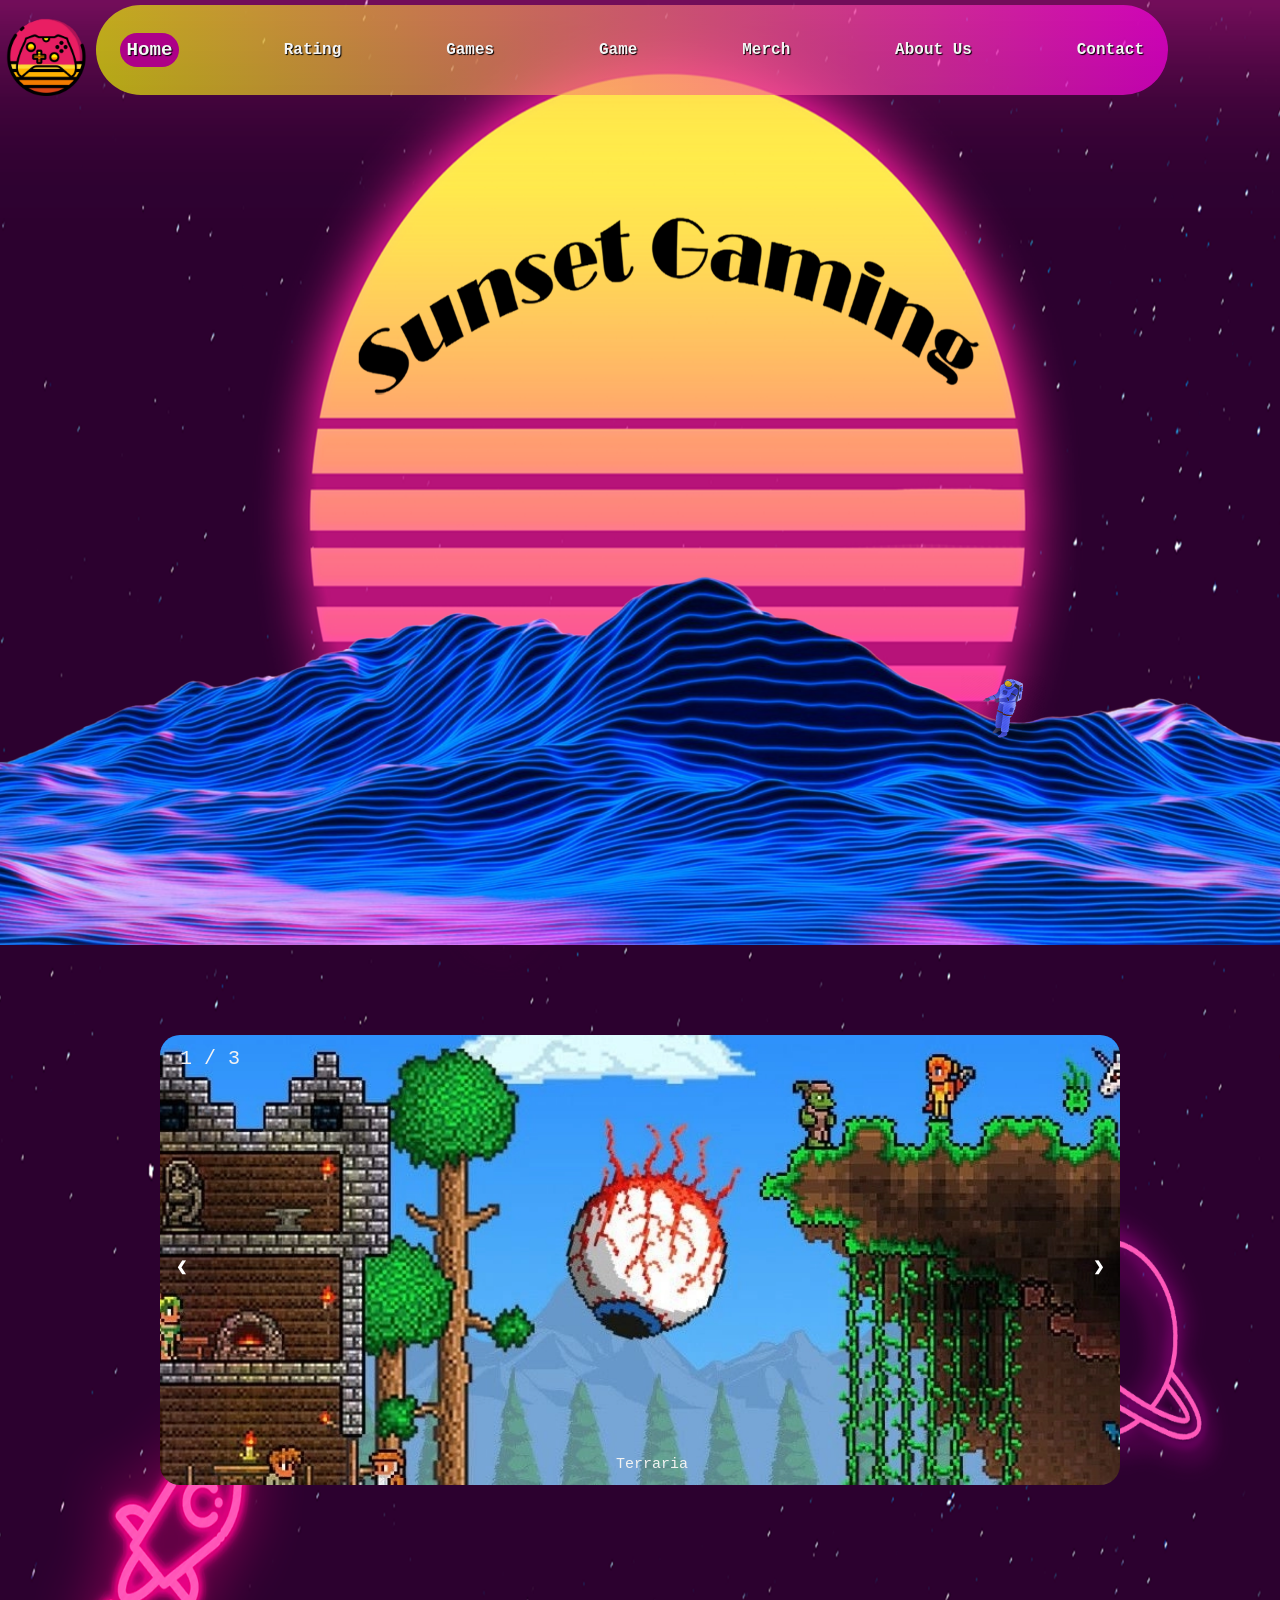
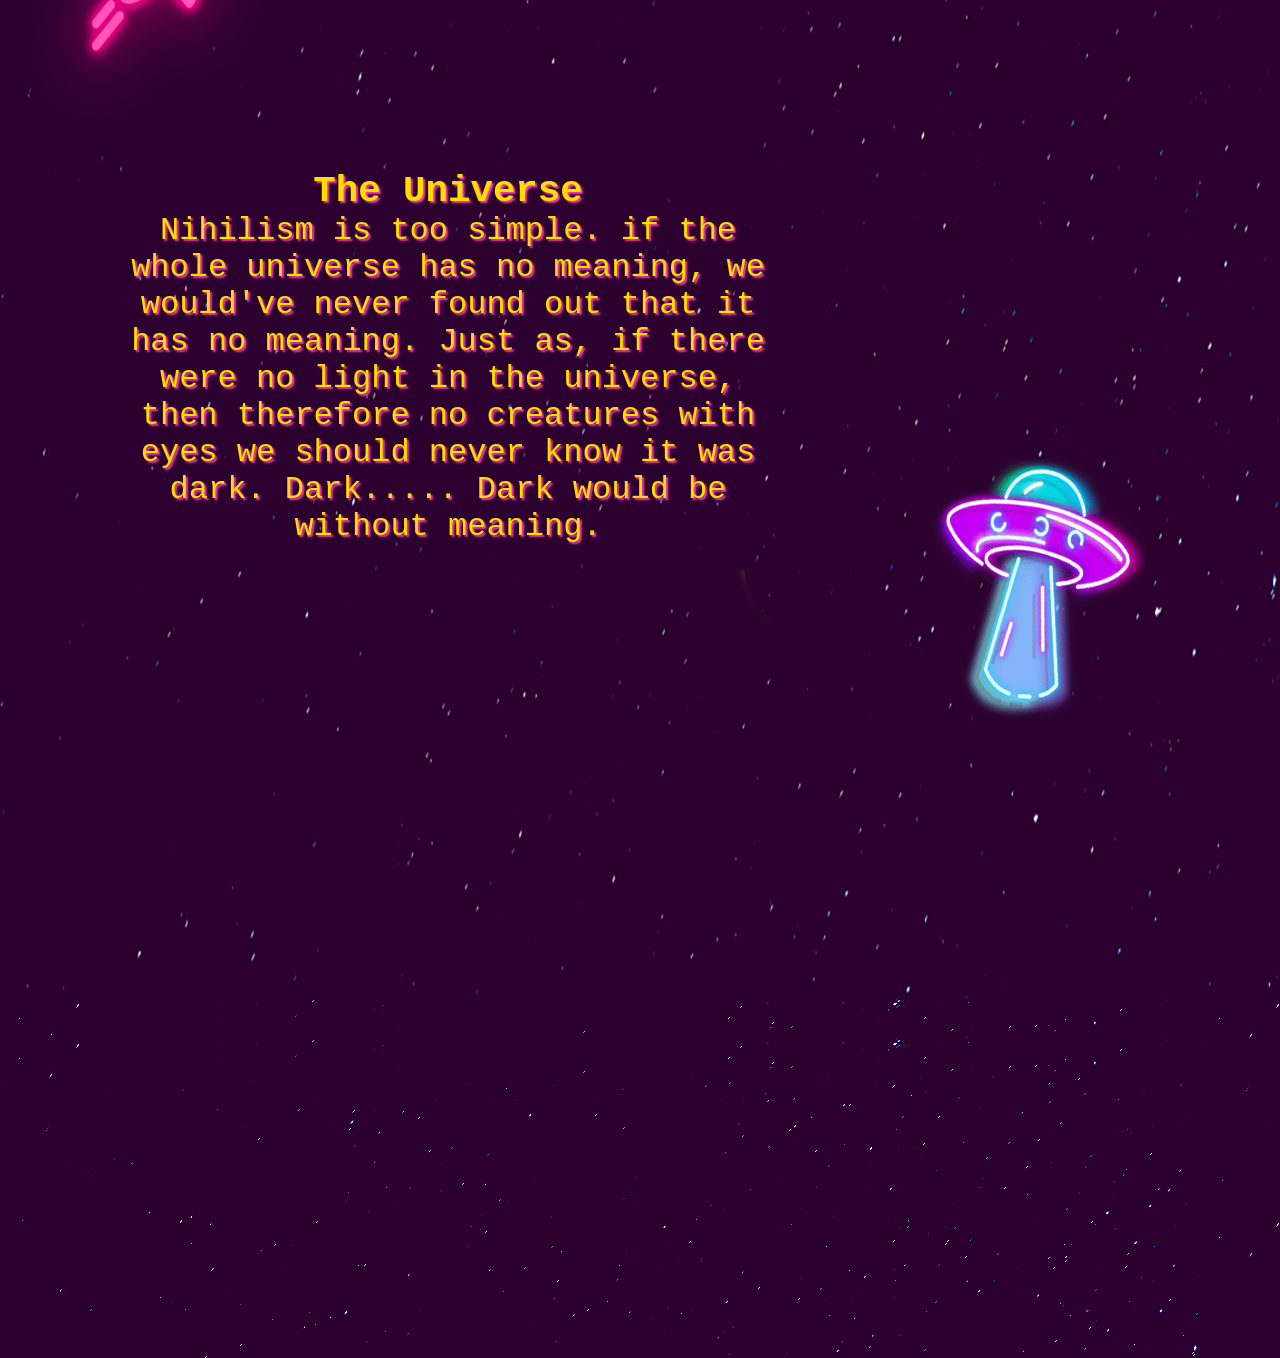
==== commit ff1a22b5: "Navbar fix en background" ====
--- a/index.html
+++ b/index.html
@@ -21,25 +21,25 @@
         <nav class="navbar" id="nav">
             <ul class="nav-menu">
                 <li class="nav-item">
-                    <a id="nav1Active" class="nav-link" href="index.html">Home</a>
+                    <a id="nav1Active" class="nav-link" href="index.html"><b>Home</b></a>
                 </li>    
                 <li class="nav-item">
                     <a id="nav2" class="nav-link" href="rating.html"><b>Rating</b></a>
                 </li>
                 <li class="nav-item">
-                    <a id="nav3" class="nav-link" href="games.html">Games</a>
+                    <a id="nav3" class="nav-link" href="games.html"><b>Games</b></a>
                 </li>
                 <li class="nav-item">
-                    <a id="nav4" class="nav-link" href="game.html">Game</a>
+                    <a id="nav4" class="nav-link" href="game.html"><b>Game</b></a>
                 </li>
                 <li class="nav-item">
-                    <a id="nav5" class="nav-link" href="merch.html">Merch</a>
+                    <a id="nav5" class="nav-link" href="merch.html"><b>Merch</b></a>
                 </li>
                 <li class="nav-item">
-                    <a id="nav6" class="nav-link" href="aboutUs.html">About Us</a>
+                    <a id="nav6" class="nav-link" href="aboutUs.html"><b>About Us</b></a>
                 </li>
                 <li class="nav-item">
-                    <a id="nav7" class="nav-link" href="contact.html">Contact</a>
+                    <a id="nav7" class="nav-link" href="contact.html"><b>Contact</b></a>
                 </li>
             </ul>
             <article class="hamburger">
--- a/css/main.css
+++ b/css/main.css
@@ -65,6 +65,23 @@
   justify-content: space-between;
   align-items: center;
   padding: 0 24px;
+  border-radius: 10vw;
+  height: 10vh;
+  align-self: center;
+  justify-content: center;
+  background-image: linear-gradient(to right, rgba(238, 255, 0, 0.656), rgba(255, 0, 230, 0.667));
+}
+
+.navbar1 {
+  display: flex;
+  justify-content: space-between;
+  align-items: center;
+  padding: 0 24px;
+  background-image: linear-gradient(to right, rgb(77, 0, 88), rgb(22, 0, 73));
+  border-radius: 10vw;
+  height: 10vh;
+  align-self: center;
+  justify-content: center;
 }
 
 .nav-menu {
@@ -78,6 +95,7 @@
 .nav-link {
   text-decoration: none;
   color: whitesmoke;
+  text-shadow: 1px 1px 1px #000000;
   font-size: 1rem;
 }
 
@@ -98,9 +116,9 @@
 #nav5:hover,
 #nav6:hover,
 #nav7:hover {
-  padding: 5px;
-  background-color: #81335b;
-  border-radius: 5px;
+  padding: 0.4vw;
+  background-color: #1a0049c2;
+  border-radius: 10vw;
   color: whitesmoke;
 }
 
@@ -111,7 +129,6 @@
   z-index: 10;
 }
 
-#nav1Active,
 #nav2Active,
 #nav3Active,
 #nav4Active,
@@ -120,11 +137,21 @@
 #nav7Active {
   place-self: center;
   font-style: underline;
-  background-color: #81335b;
-  padding: 5px;
-  border-radius: 5px;
+  background-color: #81008f;
+  padding: 0.5vw;
+  border-radius: 10vw;
   color: whitesmoke;
-  font-size: 1.3rem;
+  font-size: 1.2rem;
+}
+
+#nav1Active{
+  place-self: center;
+  font-style: underline;
+  background-color: #ad0088;
+  padding: 0.5vw;
+  border-radius: 10vw;
+  color: whitesmoke;
+  font-size: 1.2rem;
 }
 
 /* Einde Header */
@@ -158,7 +185,7 @@
   text-align: center;
   position: relative;
   top: 110vh;
-  left: 40vw;
+  left: 10vw;
   width: 50vw;
 }
 
@@ -403,6 +430,11 @@
   color: #ffdd00;
 }
 
+.ratingimg{
+  border-radius: 10px;
+  width: 10vw;
+}
+
 th {
   font-size: 3vw;
   padding-top: 2vh;
@@ -782,52 +814,39 @@
   opacity: 1;
 }
 
-.fa {
-  opacity: 1;
-}
-.card4 {
-  background: url("../images/about\ us\ page\ Tehan.jpg") bottom center
-    no-repeat;
-  background-size: 300px;
-}
-
-.card4:hover {
-  background: url("../images/about\ us\ page\ Tehan.jpg") bottom center
-    no-repeat;
-  background-size: 600px;
-}
-
-.card4:hover .border h2,
-.border p {
-  opacity: 1;
-}
-
-.fa {
-  opacity: 1;
-}
-
-.card5 {
-  background: url("../images/game.jpeg") bottom center no-repeat;
-  background-size: 600px;
-}
-
-.card5:hover {
-  background: url("../images/game.jpeg") bottom center no-repeat;
-  background-size: 800px;
-}
-
-.card5:hover .border h2,
-.border p {
-  opacity: 1;
-}
-
-.fa {
-  opacity: 1;
-}
-
-.border h2,
-.border p {
-  font-family: "Courier New", Courier, monospace;
+        .fa{
+        opacity: 1;
+        }
+        .card4{
+            background: url('../images/about\ us\ page\ Tehan.jpg') bottom center no-repeat;
+            background-size: 300px;
+            }
+            .card4:hover{
+              background: url('../images/about\ us\ page\ Tehan.jpg') bottom center no-repeat;
+              background-size: 600px;
+            }
+            .card4:hover .border h2, .border p{
+                 opacity: 1;
+              }
+              .fa{
+                opacity: 1;
+              }
+              .card5{
+                background: url('../images/game.jpeg') bottom center no-repeat;
+                background-size: 600px;
+                }
+                .card5:hover{
+                  background: url('../images/game.jpeg') bottom center no-repeat;
+                  background-size: 800px;
+                }
+                .card5:hover .border h2, .border p{
+                     opacity: 1;
+                  }
+                  .fa{
+                    opacity: 1;
+                  }
+.border h2, .border p{
+  font-family: 'Courier New', Courier, monospace;
   color: white;
   margin: 20px;
   opacity: 0;
@@ -1035,6 +1054,333 @@
   transform: translateY(4px);
 }
 
+@media only screen and (max-width: 768px) {
+
+  #contact-box {
+    width: 50vw;
+    height: 50vw;
+    background-image: linear-gradient(to right, rgb(105, 0, 66), rgb(116, 0, 96));
+    z-index: 4;
+    border-radius: 1vw;
+  }
+
+  .contact {
+    display: flex;
+    justify-self: center;
+    flex-direction: column;
+    gap: 3vw;
+    min-width: 40vw;
+    align-items: center;
+  }
+
+  #contact-box1 {
+    font-size: 2rem;
+    text-align: center;
+    color: rgb(124, 59, 113);
+    text-shadow: 1px 1px 2px rgb(0, 0, 0);
+  }
+
+  #contact-box2 {
+    font-size: 1.5rem;
+    padding: 1vw;
+    text-align: center;
+    color: rgb(255, 211, 246);
+    text-shadow: 1px 1px 2px rgb(0, 0, 0);
+  }
+
+  #map {
+    font-size: 9rem;
+    list-style: none;
+    text-align: center;
+    padding: 1vw;
+  }
+
+  #text-box {
+    width: 60vw;
+    height: 150vw;
+    background-color: #5b004c;
+    z-index: 3;
+    position: relative;
+    text-align: center;
+    bottom: 10vh;
+    left: 19vw;
+    border-radius: 2vw;
+    display: flex;
+    flex-direction: column;
+  }
+
+  #voornaam {
+    position: relative;
+    top: 12vh;
+    font-size: 1.3rem;
+    height: 5vh;
+    width: 30vw;
+    border-top: none;
+    border-right: none;
+    border-left: none;
+    color: rgb(200, 200, 200);
+    text-shadow: 1px 1px 2px rgb(0, 0, 0);
+    border-bottom: #900067 solid 2px;
+    background-color: #5b004c;
+    align-self: center;
+  }
+
+  #achternaam {
+    position: relative;
+    right: 1vw;
+    top: 16vh;
+    font-size: 1.3rem;
+    width: 30vw;
+    border-top: none;
+    border-right: none;
+    border-left: none;
+    color: rgb(200, 200, 200);
+    text-shadow: 1px 1px 2px rgb(0, 0, 0);
+    border-bottom: #900067 solid 2px;
+    background-color: #5b004c;
+    align-self: center;
+  }
+
+  #contact-mail {
+    position: relative;
+    right: 1vw;
+    top: 20vh;
+    font-size: 1.3rem;
+    width: 30vw;
+    border-top: none;
+    border-right: none;
+    border-left: none;
+    color: rgb(200, 200, 200);
+    text-shadow: 1px 1px 2px rgb(0, 0, 0);
+    border-bottom: #900067 solid 2px;
+    background-color: #5b004c;
+    align-self: center;
+  }
+
+  #contact-form {
+    position: relative;
+    left: 14vw;
+    top: 25vh;
+    font-size: 1.3rem;
+    width: 30vw;
+    border-top: none;
+    border-right: none;
+    border-left: none;
+    color: rgb(200, 200, 200);
+    text-shadow: 1px 1px 2px rgb(0, 0, 0);
+    border-bottom: #900067 solid 2px;
+    background-color: #5b004c;
+  }
+
+  #contact-bericht {
+    position: relative;
+    left: 4.8vw;
+    top: 30vh;
+    font-size: 1.3rem;
+    width: 50vw;
+    height: 40vh;
+    border-top: none;
+    border-right: none;
+    border-left: none;
+    color: rgb(200, 200, 200);
+    text-shadow: 1px 1px 2px rgb(0, 0, 0);
+    border: #900067 solid 2px;
+    background-color: #5b004c;
+  }
+
+  #verzend {
+    position: relative;
+    left: 12vw;
+    top: 35vh;
+    width: 35vw;
+    padding: 15px 25px;
+    font-size: 24px;
+    cursor: pointer;
+    text-align: center;
+    text-decoration: none;
+    outline: none;
+    color: #fff;
+    background: -moz-linear-gradient(top, #ffdd00 0%, #ff0084 100%);
+    background: -webkit-linear-gradient(top, #ffdd00 0%, #ff0084 100%);
+    background: linear-gradient(to top, #ffdd00 0%, #ff0084 100%);
+    border: none;
+    border-radius: 15px;
+    box-shadow: 0 9px rgb(41, 41, 41);
+  }
+
+}
+
+@media only screen and (max-width: 500px) {
+
+  #contact-box {
+    width: 40vw;
+    height: 40vw;
+    background-image: linear-gradient(to right, rgb(105, 0, 66), rgb(116, 0, 96));
+    z-index: 4;
+    border-radius: 1vw;
+  }
+
+  .contact {
+    display: flex;
+    justify-self: center;
+    flex-direction: column;
+    gap: 3vw;
+    min-width: 40vw;
+    align-items: center;
+  }
+
+  #contact-box1 {
+    font-size: 1.2rem;
+    text-align: center;
+    color: rgb(124, 59, 113);
+    text-shadow: 1px 1px 2px rgb(0, 0, 0);
+  }
+
+  #contact-box2 {
+    font-size: 1.1rem;
+    padding: 1vw;
+    text-align: center;
+    color: rgb(255, 211, 246);
+    text-shadow: 1px 1px 2px rgb(0, 0, 0);
+  }
+
+  #map {
+    font-size: 5rem;
+    list-style: none;
+    text-align: center;
+    padding: 1vw;
+  }
+
+  #text-box {
+    width: 60vw;
+    height: 220vw;
+    background-color: #5b004c;
+    z-index: 3;
+    position: relative;
+    text-align: center;
+    bottom: 10vh;
+    left: 19vw;
+    border-radius: 2vw;
+    display: flex;
+    flex-direction: column;
+  }
+
+  
+}
+
+@media only screen and (max-width: 450px) {
+
+  #contact-box {
+    width: 40vw;
+    height: 40vw;
+    background-image: linear-gradient(to right, rgb(105, 0, 66), rgb(116, 0, 96));
+    z-index: 4;
+    border-radius: 1vw;
+  }
+
+  .contact {
+    display: flex;
+    justify-self: center;
+    flex-direction: column;
+    gap: 3vw;
+    min-width: 40vw;
+    align-items: center;
+  }
+
+  #contact-box1 {
+    font-size: 1rem;
+    text-align: center;
+    color: rgb(124, 59, 113);
+    text-shadow: 1px 1px 2px rgb(0, 0, 0);
+  }
+
+  #contact-box2 {
+    font-size: 0.8rem;
+    padding: 1vw;
+    text-align: center;
+    color: rgb(255, 211, 246);
+    text-shadow: 1px 1px 2px rgb(0, 0, 0);
+  }
+
+  #map {
+    font-size: 4rem;
+    list-style: none;
+    text-align: center;
+    padding: 1vw;
+  }
+
+  #text-box {
+    width: 60vw;
+    height: 220vw;
+    background-color: #5b004c;
+    z-index: 3;
+    position: relative;
+    text-align: center;
+    bottom: 10vh;
+    left: 19vw;
+    border-radius: 2vw;
+    display: flex;
+    flex-direction: column;
+  }
+
+  
+}
+
+@media only screen and (max-width: 400px) {
+
+  #contact-box {
+    width: 40vw;
+    height: 40vw;
+    background-image: linear-gradient(to right, rgb(105, 0, 66), rgb(116, 0, 96));
+    z-index: 4;
+    border-radius: 1vw;
+  }
+
+  .contact {
+    display: flex;
+    justify-self: center;
+    flex-direction: column;
+    gap: 3vw;
+    min-width: 40vw;
+    align-items: center;
+  }
+
+  #contact-box1 {
+    font-size: 1rem;
+    text-align: center;
+    color: rgb(124, 59, 113);
+    text-shadow: 1px 1px 2px rgb(0, 0, 0);
+  }
+
+  #contact-box2 {
+    font-size: 0.8rem;
+    padding: 1vw;
+    text-align: center;
+    color: rgb(255, 211, 246);
+    text-shadow: 1px 1px 2px rgb(0, 0, 0);
+  }
+
+  #map {
+    font-size: 4rem;
+    list-style: none;
+    text-align: center;
+    padding: 1vw;
+  }
+
+  #text-box {
+    width: 60vw;
+    height: 300vw;
+    background-color: #5b004c;
+    z-index: 3;
+    position: relative;
+    text-align: center;
+    bottom: 10vh;
+    left: 19vw;
+    border-radius: 2vw;
+    display: flex;
+    flex-direction: column;
+  }
+}
 /* ---------------------------------------------- Responsive Query's -------------------------------------------------------- */
 
 @media only screen and (max-width: 768px) {
@@ -1092,7 +1438,6 @@
 
   /* -------------------------------------------------- Rating Pagina -------------------------------------------------------- */
   .linkrating img {
-    height: auto;
     width: 30vw;
     object-fit: cover;
   }
--- a/css/main.css
+++ b/css/main.css
@@ -65,6 +65,23 @@
   justify-content: space-between;
   align-items: center;
   padding: 0 24px;
+  border-radius: 10vw;
+  height: 10vh;
+  align-self: center;
+  justify-content: center;
+  background-image: linear-gradient(to right, rgba(238, 255, 0, 0.656), rgba(255, 0, 230, 0.667));
+}
+
+.navbar1 {
+  display: flex;
+  justify-content: space-between;
+  align-items: center;
+  padding: 0 24px;
+  background-image: linear-gradient(to right, rgb(77, 0, 88), rgb(22, 0, 73));
+  border-radius: 10vw;
+  height: 10vh;
+  align-self: center;
+  justify-content: center;
 }
 
 .nav-menu {
@@ -78,6 +95,7 @@
 .nav-link {
   text-decoration: none;
   color: whitesmoke;
+  text-shadow: 1px 1px 1px #000000;
   font-size: 1rem;
 }
 
@@ -98,9 +116,9 @@
 #nav5:hover,
 #nav6:hover,
 #nav7:hover {
-  padding: 5px;
-  background-color: #81335b;
-  border-radius: 5px;
+  padding: 0.4vw;
+  background-color: #1a0049c2;
+  border-radius: 10vw;
   color: whitesmoke;
 }
 
@@ -111,7 +129,6 @@
   z-index: 10;
 }
 
-#nav1Active,
 #nav2Active,
 #nav3Active,
 #nav4Active,
@@ -120,11 +137,21 @@
 #nav7Active {
   place-self: center;
   font-style: underline;
-  background-color: #81335b;
-  padding: 5px;
-  border-radius: 5px;
+  background-color: #81008f;
+  padding: 0.5vw;
+  border-radius: 10vw;
   color: whitesmoke;
-  font-size: 1.3rem;
+  font-size: 1.2rem;
+}
+
+#nav1Active{
+  place-self: center;
+  font-style: underline;
+  background-color: #ad0088;
+  padding: 0.5vw;
+  border-radius: 10vw;
+  color: whitesmoke;
+  font-size: 1.2rem;
 }
 
 /* Einde Header */
@@ -158,7 +185,7 @@
   text-align: center;
   position: relative;
   top: 110vh;
-  left: 40vw;
+  left: 10vw;
   width: 50vw;
 }
 
@@ -403,6 +430,11 @@
   color: #ffdd00;
 }
 
+.ratingimg{
+  border-radius: 10px;
+  width: 10vw;
+}
+
 th {
   font-size: 3vw;
   padding-top: 2vh;
@@ -782,52 +814,39 @@
   opacity: 1;
 }
 
-.fa {
-  opacity: 1;
-}
-.card4 {
-  background: url("../images/about\ us\ page\ Tehan.jpg") bottom center
-    no-repeat;
-  background-size: 300px;
-}
-
-.card4:hover {
-  background: url("../images/about\ us\ page\ Tehan.jpg") bottom center
-    no-repeat;
-  background-size: 600px;
-}
-
-.card4:hover .border h2,
-.border p {
-  opacity: 1;
-}
-
-.fa {
-  opacity: 1;
-}
-
-.card5 {
-  background: url("../images/game.jpeg") bottom center no-repeat;
-  background-size: 600px;
-}
-
-.card5:hover {
-  background: url("../images/game.jpeg") bottom center no-repeat;
-  background-size: 800px;
-}
-
-.card5:hover .border h2,
-.border p {
-  opacity: 1;
-}
-
-.fa {
-  opacity: 1;
-}
-
-.border h2,
-.border p {
-  font-family: "Courier New", Courier, monospace;
+        .fa{
+        opacity: 1;
+        }
+        .card4{
+            background: url('../images/about\ us\ page\ Tehan.jpg') bottom center no-repeat;
+            background-size: 300px;
+            }
+            .card4:hover{
+              background: url('../images/about\ us\ page\ Tehan.jpg') bottom center no-repeat;
+              background-size: 600px;
+            }
+            .card4:hover .border h2, .border p{
+                 opacity: 1;
+              }
+              .fa{
+                opacity: 1;
+              }
+              .card5{
+                background: url('../images/game.jpeg') bottom center no-repeat;
+                background-size: 600px;
+                }
+                .card5:hover{
+                  background: url('../images/game.jpeg') bottom center no-repeat;
+                  background-size: 800px;
+                }
+                .card5:hover .border h2, .border p{
+                     opacity: 1;
+                  }
+                  .fa{
+                    opacity: 1;
+                  }
+.border h2, .border p{
+  font-family: 'Courier New', Courier, monospace;
   color: white;
   margin: 20px;
   opacity: 0;
@@ -1035,6 +1054,333 @@
   transform: translateY(4px);
 }
 
+@media only screen and (max-width: 768px) {
+
+  #contact-box {
+    width: 50vw;
+    height: 50vw;
+    background-image: linear-gradient(to right, rgb(105, 0, 66), rgb(116, 0, 96));
+    z-index: 4;
+    border-radius: 1vw;
+  }
+
+  .contact {
+    display: flex;
+    justify-self: center;
+    flex-direction: column;
+    gap: 3vw;
+    min-width: 40vw;
+    align-items: center;
+  }
+
+  #contact-box1 {
+    font-size: 2rem;
+    text-align: center;
+    color: rgb(124, 59, 113);
+    text-shadow: 1px 1px 2px rgb(0, 0, 0);
+  }
+
+  #contact-box2 {
+    font-size: 1.5rem;
+    padding: 1vw;
+    text-align: center;
+    color: rgb(255, 211, 246);
+    text-shadow: 1px 1px 2px rgb(0, 0, 0);
+  }
+
+  #map {
+    font-size: 9rem;
+    list-style: none;
+    text-align: center;
+    padding: 1vw;
+  }
+
+  #text-box {
+    width: 60vw;
+    height: 150vw;
+    background-color: #5b004c;
+    z-index: 3;
+    position: relative;
+    text-align: center;
+    bottom: 10vh;
+    left: 19vw;
+    border-radius: 2vw;
+    display: flex;
+    flex-direction: column;
+  }
+
+  #voornaam {
+    position: relative;
+    top: 12vh;
+    font-size: 1.3rem;
+    height: 5vh;
+    width: 30vw;
+    border-top: none;
+    border-right: none;
+    border-left: none;
+    color: rgb(200, 200, 200);
+    text-shadow: 1px 1px 2px rgb(0, 0, 0);
+    border-bottom: #900067 solid 2px;
+    background-color: #5b004c;
+    align-self: center;
+  }
+
+  #achternaam {
+    position: relative;
+    right: 1vw;
+    top: 16vh;
+    font-size: 1.3rem;
+    width: 30vw;
+    border-top: none;
+    border-right: none;
+    border-left: none;
+    color: rgb(200, 200, 200);
+    text-shadow: 1px 1px 2px rgb(0, 0, 0);
+    border-bottom: #900067 solid 2px;
+    background-color: #5b004c;
+    align-self: center;
+  }
+
+  #contact-mail {
+    position: relative;
+    right: 1vw;
+    top: 20vh;
+    font-size: 1.3rem;
+    width: 30vw;
+    border-top: none;
+    border-right: none;
+    border-left: none;
+    color: rgb(200, 200, 200);
+    text-shadow: 1px 1px 2px rgb(0, 0, 0);
+    border-bottom: #900067 solid 2px;
+    background-color: #5b004c;
+    align-self: center;
+  }
+
+  #contact-form {
+    position: relative;
+    left: 14vw;
+    top: 25vh;
+    font-size: 1.3rem;
+    width: 30vw;
+    border-top: none;
+    border-right: none;
+    border-left: none;
+    color: rgb(200, 200, 200);
+    text-shadow: 1px 1px 2px rgb(0, 0, 0);
+    border-bottom: #900067 solid 2px;
+    background-color: #5b004c;
+  }
+
+  #contact-bericht {
+    position: relative;
+    left: 4.8vw;
+    top: 30vh;
+    font-size: 1.3rem;
+    width: 50vw;
+    height: 40vh;
+    border-top: none;
+    border-right: none;
+    border-left: none;
+    color: rgb(200, 200, 200);
+    text-shadow: 1px 1px 2px rgb(0, 0, 0);
+    border: #900067 solid 2px;
+    background-color: #5b004c;
+  }
+
+  #verzend {
+    position: relative;
+    left: 12vw;
+    top: 35vh;
+    width: 35vw;
+    padding: 15px 25px;
+    font-size: 24px;
+    cursor: pointer;
+    text-align: center;
+    text-decoration: none;
+    outline: none;
+    color: #fff;
+    background: -moz-linear-gradient(top, #ffdd00 0%, #ff0084 100%);
+    background: -webkit-linear-gradient(top, #ffdd00 0%, #ff0084 100%);
+    background: linear-gradient(to top, #ffdd00 0%, #ff0084 100%);
+    border: none;
+    border-radius: 15px;
+    box-shadow: 0 9px rgb(41, 41, 41);
+  }
+
+}
+
+@media only screen and (max-width: 500px) {
+
+  #contact-box {
+    width: 40vw;
+    height: 40vw;
+    background-image: linear-gradient(to right, rgb(105, 0, 66), rgb(116, 0, 96));
+    z-index: 4;
+    border-radius: 1vw;
+  }
+
+  .contact {
+    display: flex;
+    justify-self: center;
+    flex-direction: column;
+    gap: 3vw;
+    min-width: 40vw;
+    align-items: center;
+  }
+
+  #contact-box1 {
+    font-size: 1.2rem;
+    text-align: center;
+    color: rgb(124, 59, 113);
+    text-shadow: 1px 1px 2px rgb(0, 0, 0);
+  }
+
+  #contact-box2 {
+    font-size: 1.1rem;
+    padding: 1vw;
+    text-align: center;
+    color: rgb(255, 211, 246);
+    text-shadow: 1px 1px 2px rgb(0, 0, 0);
+  }
+
+  #map {
+    font-size: 5rem;
+    list-style: none;
+    text-align: center;
+    padding: 1vw;
+  }
+
+  #text-box {
+    width: 60vw;
+    height: 220vw;
+    background-color: #5b004c;
+    z-index: 3;
+    position: relative;
+    text-align: center;
+    bottom: 10vh;
+    left: 19vw;
+    border-radius: 2vw;
+    display: flex;
+    flex-direction: column;
+  }
+
+  
+}
+
+@media only screen and (max-width: 450px) {
+
+  #contact-box {
+    width: 40vw;
+    height: 40vw;
+    background-image: linear-gradient(to right, rgb(105, 0, 66), rgb(116, 0, 96));
+    z-index: 4;
+    border-radius: 1vw;
+  }
+
+  .contact {
+    display: flex;
+    justify-self: center;
+    flex-direction: column;
+    gap: 3vw;
+    min-width: 40vw;
+    align-items: center;
+  }
+
+  #contact-box1 {
+    font-size: 1rem;
+    text-align: center;
+    color: rgb(124, 59, 113);
+    text-shadow: 1px 1px 2px rgb(0, 0, 0);
+  }
+
+  #contact-box2 {
+    font-size: 0.8rem;
+    padding: 1vw;
+    text-align: center;
+    color: rgb(255, 211, 246);
+    text-shadow: 1px 1px 2px rgb(0, 0, 0);
+  }
+
+  #map {
+    font-size: 4rem;
+    list-style: none;
+    text-align: center;
+    padding: 1vw;
+  }
+
+  #text-box {
+    width: 60vw;
+    height: 220vw;
+    background-color: #5b004c;
+    z-index: 3;
+    position: relative;
+    text-align: center;
+    bottom: 10vh;
+    left: 19vw;
+    border-radius: 2vw;
+    display: flex;
+    flex-direction: column;
+  }
+
+  
+}
+
+@media only screen and (max-width: 400px) {
+
+  #contact-box {
+    width: 40vw;
+    height: 40vw;
+    background-image: linear-gradient(to right, rgb(105, 0, 66), rgb(116, 0, 96));
+    z-index: 4;
+    border-radius: 1vw;
+  }
+
+  .contact {
+    display: flex;
+    justify-self: center;
+    flex-direction: column;
+    gap: 3vw;
+    min-width: 40vw;
+    align-items: center;
+  }
+
+  #contact-box1 {
+    font-size: 1rem;
+    text-align: center;
+    color: rgb(124, 59, 113);
+    text-shadow: 1px 1px 2px rgb(0, 0, 0);
+  }
+
+  #contact-box2 {
+    font-size: 0.8rem;
+    padding: 1vw;
+    text-align: center;
+    color: rgb(255, 211, 246);
+    text-shadow: 1px 1px 2px rgb(0, 0, 0);
+  }
+
+  #map {
+    font-size: 4rem;
+    list-style: none;
+    text-align: center;
+    padding: 1vw;
+  }
+
+  #text-box {
+    width: 60vw;
+    height: 300vw;
+    background-color: #5b004c;
+    z-index: 3;
+    position: relative;
+    text-align: center;
+    bottom: 10vh;
+    left: 19vw;
+    border-radius: 2vw;
+    display: flex;
+    flex-direction: column;
+  }
+}
 /* ---------------------------------------------- Responsive Query's -------------------------------------------------------- */
 
 @media only screen and (max-width: 768px) {
@@ -1092,7 +1438,6 @@
 
   /* -------------------------------------------------- Rating Pagina -------------------------------------------------------- */
   .linkrating img {
-    height: auto;
     width: 30vw;
     object-fit: cover;
   }
